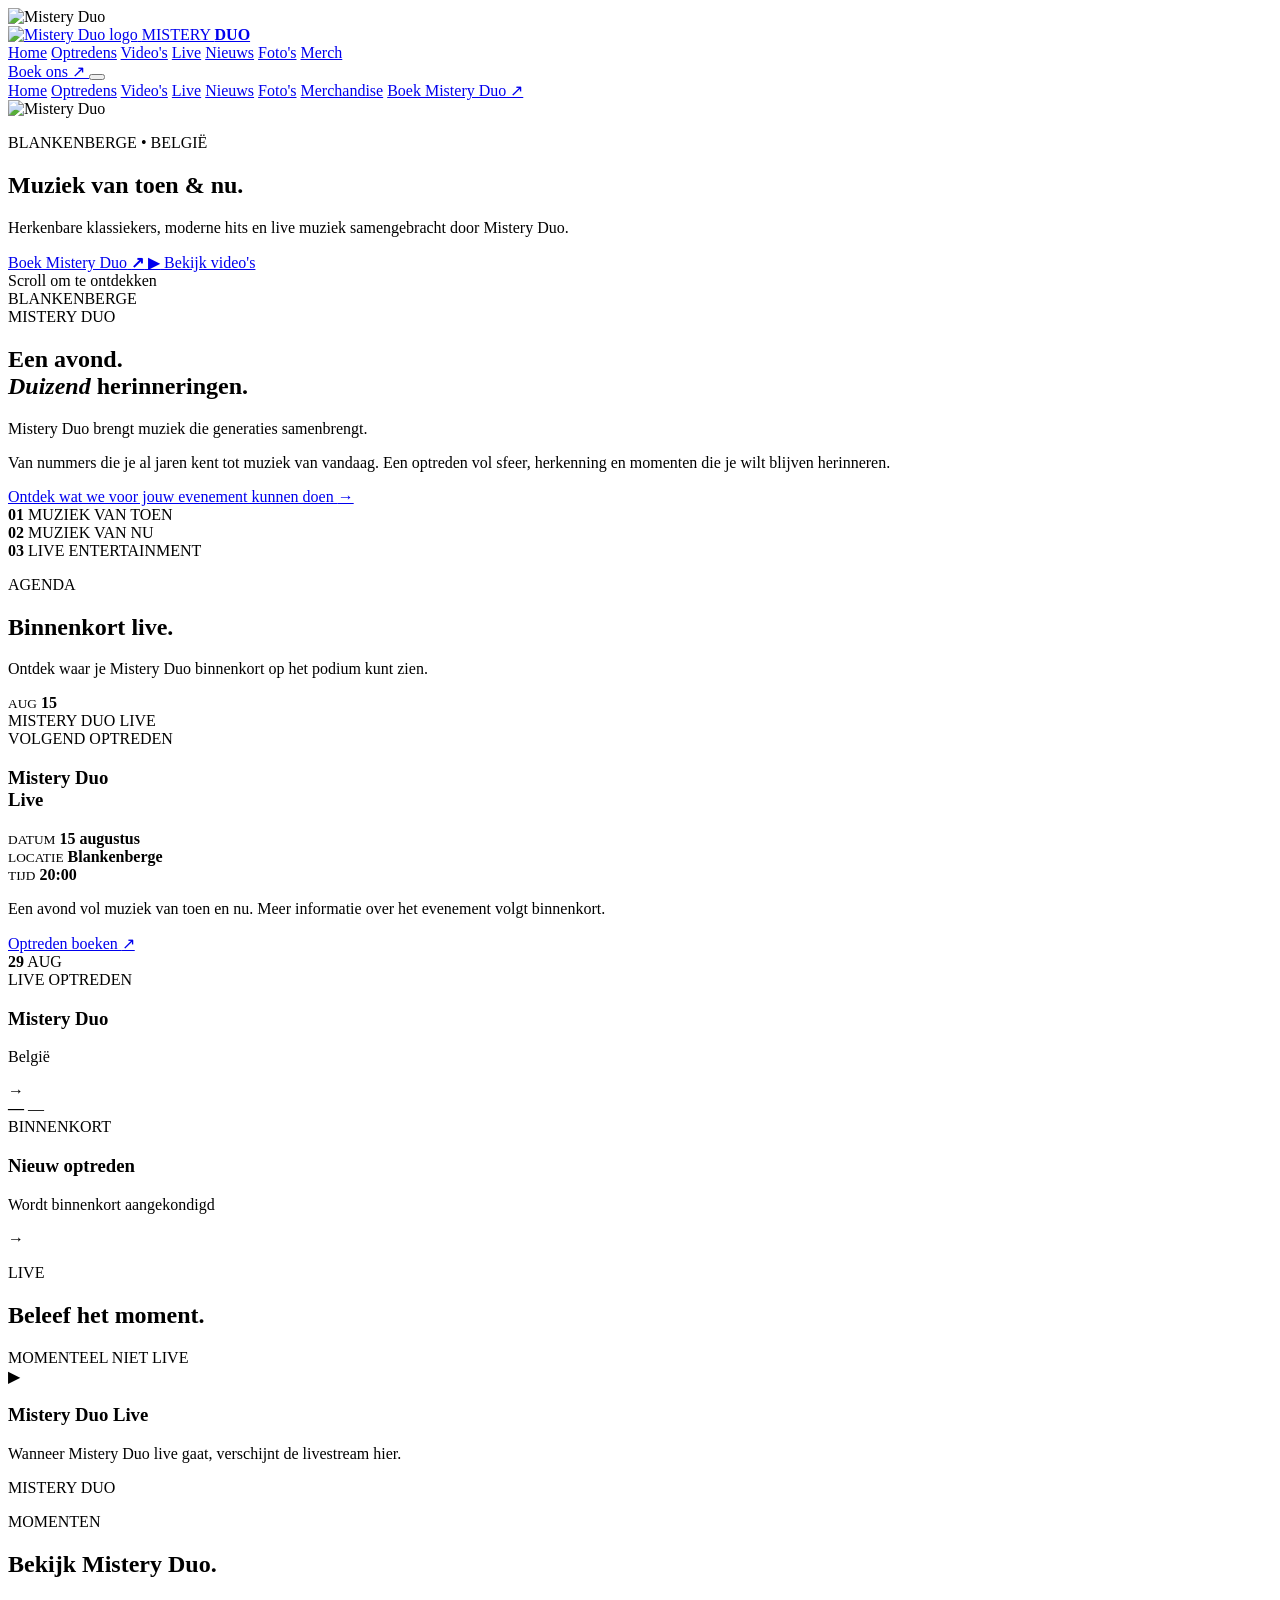
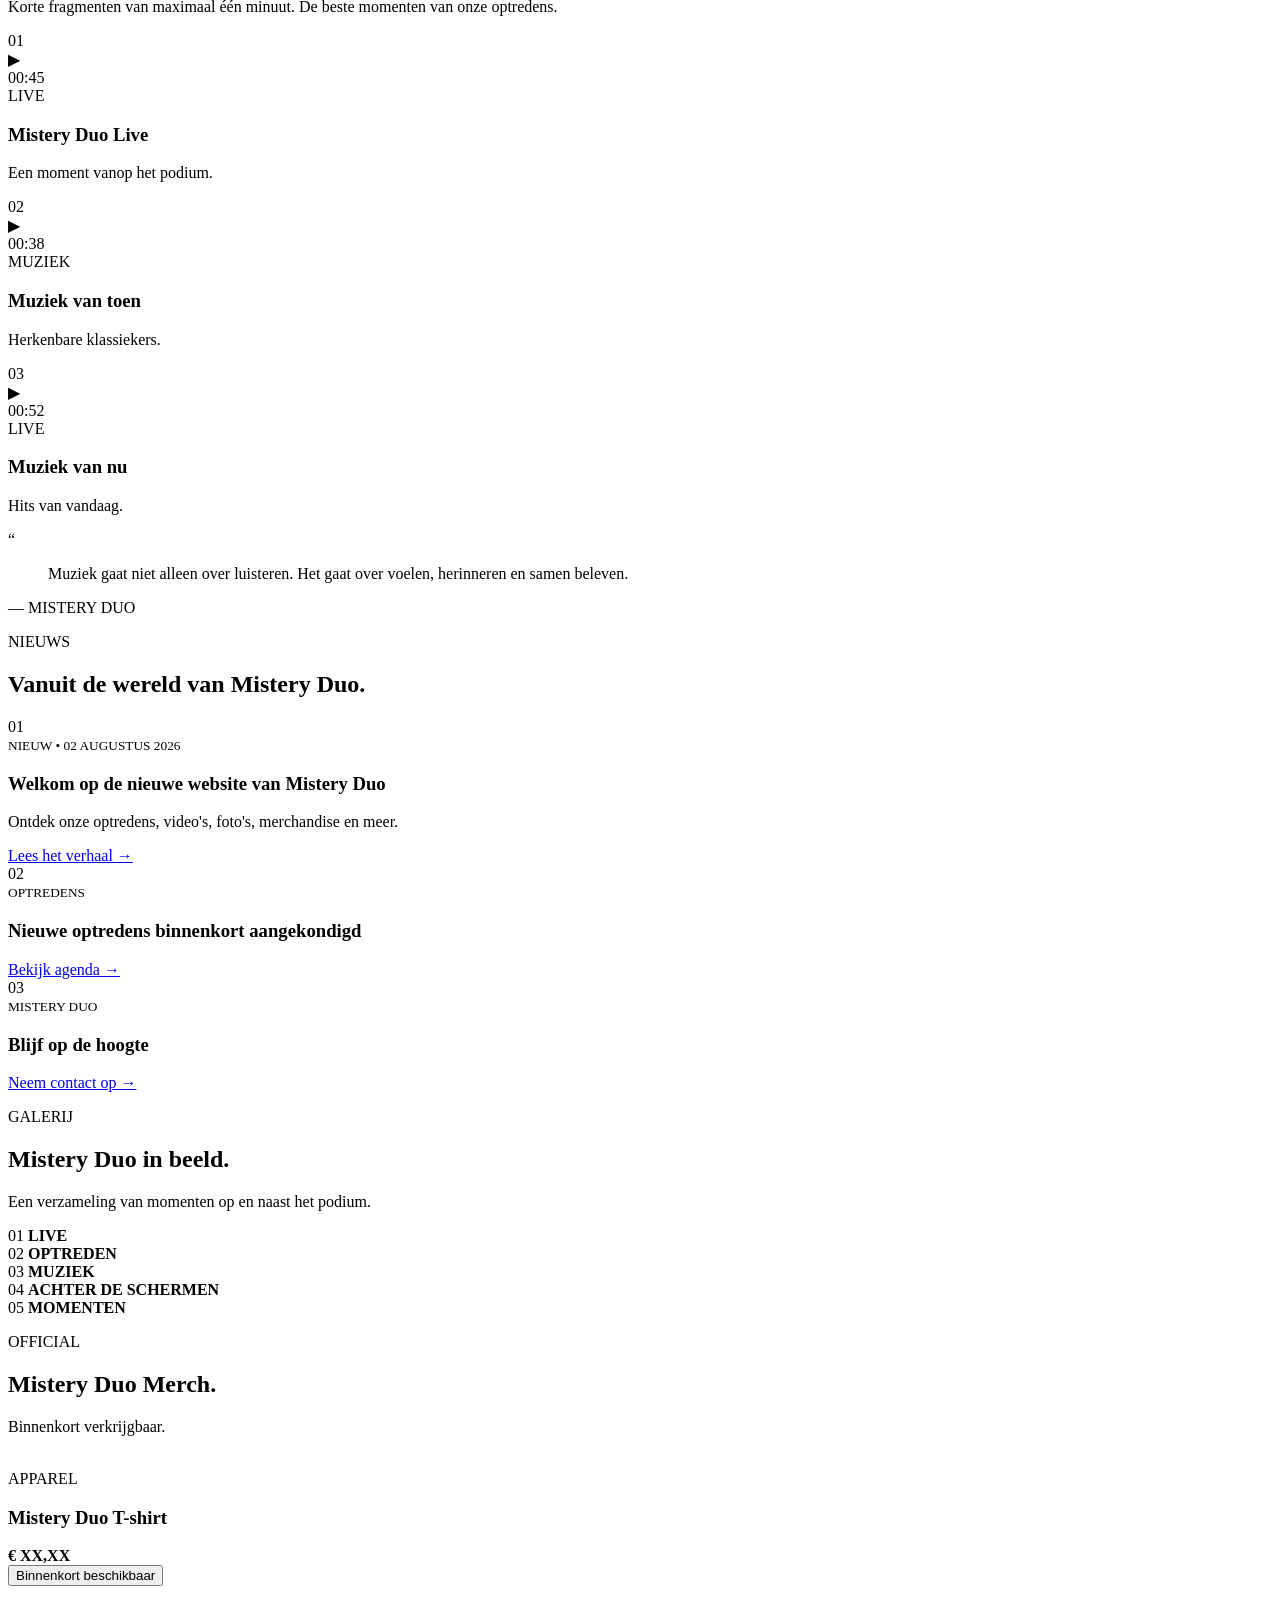
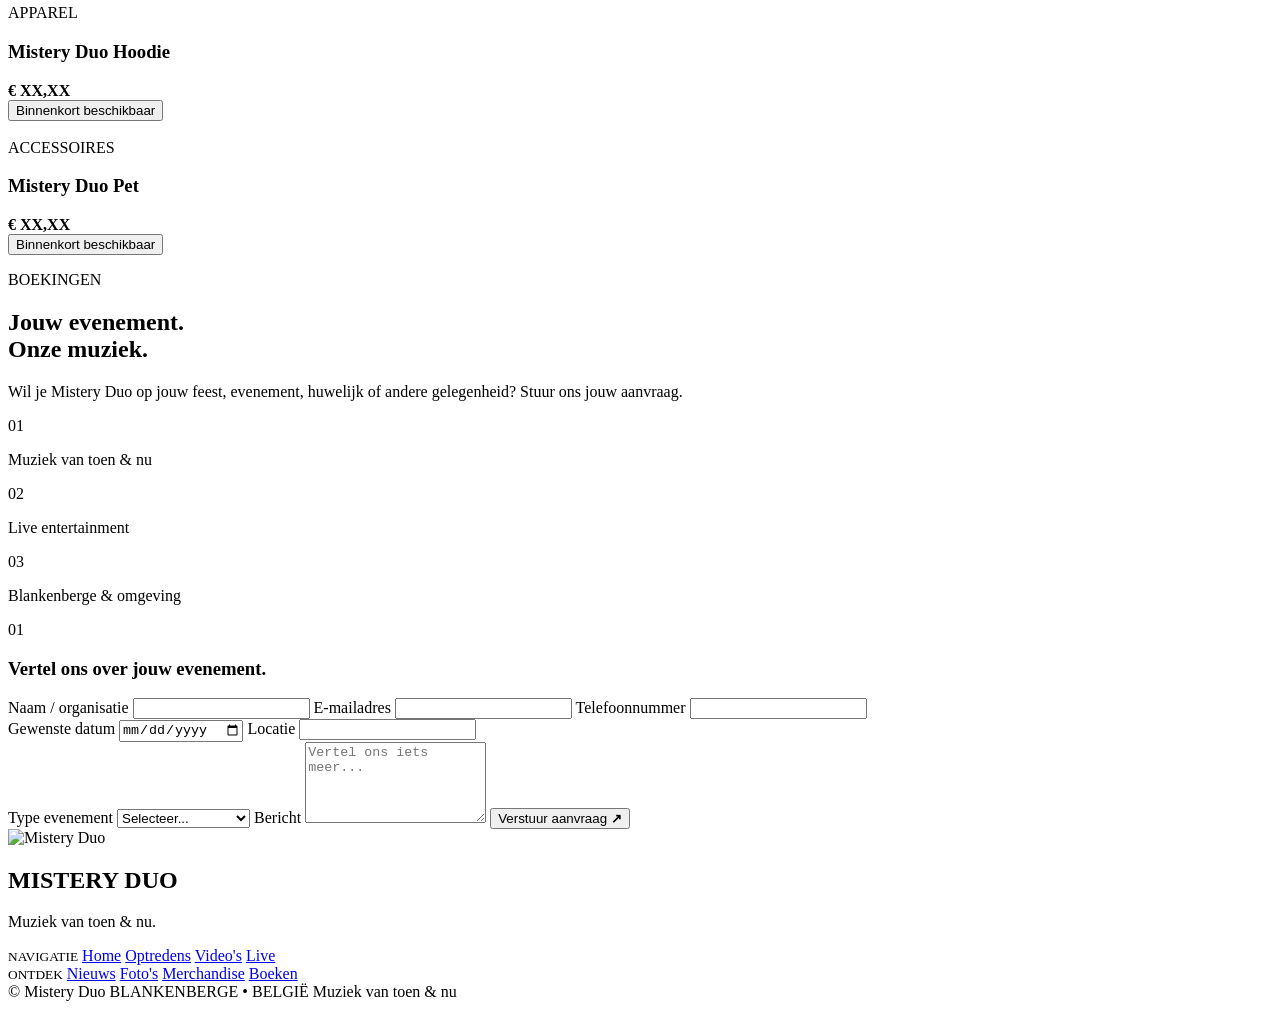
==== index.html @ e94490f3 "Create index.html" ====
<!DOCTYPE html>
<html lang="nl">
<head>
    <meta charset="UTF-8">
    <meta name="viewport" content="width=device-width, initial-scale=1.0">

    <title>Mistery Duo — Muziek van toen & nu</title>

    <meta name="description"
          content="Mistery Duo uit Blankenberge — muziek van toen & nu. Bekijk optredens, video's, nieuws, foto's en boek Mistery Duo.">

    <link rel="stylesheet" href="style.css">
</head>

<body>

<!-- =====================================================
     LOADER
===================================================== -->

<div class="loader" id="loader">
    <img src="logo.jpg" alt="Mistery Duo">
    <div class="loader-line"></div>
</div>


<!-- =====================================================
     NAVIGATION
===================================================== -->

<header class="navbar" id="navbar">

    <a href="#home" class="logo-link">
        <img src="logo.jpg" alt="Mistery Duo logo">
        <span>MISTERY <b>DUO</b></span>
    </a>

    <nav class="desktop-nav">
        <a href="#home">Home</a>
        <a href="#optredens">Optredens</a>
        <a href="#videos">Video's</a>
        <a href="#live">Live</a>
        <a href="#nieuws">Nieuws</a>
        <a href="#fotos">Foto's</a>
        <a href="#merch">Merch</a>
    </nav>

    <a href="#boeken" class="nav-button">
        Boek ons
        <span>↗</span>
    </a>

    <button class="mobile-menu-button" id="menuButton" aria-label="Menu">
        <span></span>
        <span></span>
    </button>

</header>


<!-- MOBILE MENU -->

<div class="mobile-menu" id="mobileMenu">

    <a href="#home">Home</a>
    <a href="#optredens">Optredens</a>
    <a href="#videos">Video's</a>
    <a href="#live">Live</a>
    <a href="#nieuws">Nieuws</a>
    <a href="#fotos">Foto's</a>
    <a href="#merch">Merchandise</a>

    <a href="#boeken" class="mobile-book">
        Boek Mistery Duo ↗
    </a>

</div>


<!-- =====================================================
     HERO
===================================================== -->

<main>

<section class="hero" id="home">

    <div class="hero-noise"></div>

    <div class="hero-light hero-light-one"></div>
    <div class="hero-light hero-light-two"></div>

    <div class="hero-content">

        <div class="hero-logo-wrap reveal">

            <div class="logo-ring"></div>

            <img
                src="logo.jpg"
                alt="Mistery Duo"
                class="hero-logo"
            >

        </div>

        <p class="eyebrow reveal delay-1">
            BLANKENBERGE • BELGIË
        </p>

        <h1 class="reveal delay-2">
            Muziek van
            <span>toen & nu.</span>
        </h1>

        <p class="hero-description reveal delay-3">
            Herkenbare klassiekers, moderne hits en live muziek
            samengebracht door Mistery Duo.
        </p>

        <div class="hero-actions reveal delay-4">

            <a href="#boeken" class="gold-button">
                <span>Boek Mistery Duo</span>
                <strong>↗</strong>
            </a>

            <a href="#videos" class="outline-button">
                <span class="play-small">▶</span>
                Bekijk video's
            </a>

        </div>

    </div>

    <div class="hero-bottom">

        <div class="hero-scroll">
            <span class="scroll-line"></span>
            Scroll om te ontdekken
        </div>

        <div class="hero-location">
            <span></span>
            BLANKENBERGE
        </div>

    </div>

</section>


<!-- =====================================================
     INTRO
===================================================== -->

<section class="intro section">

    <div class="intro-small">
        MISTERY DUO
    </div>

    <div class="intro-grid">

        <h2>
            Een avond.
            <br>
            <em>Duizend</em> herinneringen.
        </h2>

        <div class="intro-text">

            <p class="large-text">
                Mistery Duo brengt muziek die generaties
                samenbrengt.
            </p>

            <p>
                Van nummers die je al jaren kent tot muziek
                van vandaag. Een optreden vol sfeer, herkenning
                en momenten die je wilt blijven herinneren.
            </p>

            <a href="#boeken" class="gold-link">
                Ontdek wat we voor jouw evenement kunnen doen
                <span>→</span>
            </a>

        </div>

    </div>

    <div class="intro-divider"></div>

    <div class="intro-stats">

        <div>
            <strong>01</strong>
            <span>MUZIEK VAN TOEN</span>
        </div>

        <div>
            <strong>02</strong>
            <span>MUZIEK VAN NU</span>
        </div>

        <div>
            <strong>03</strong>
            <span>LIVE ENTERTAINMENT</span>
        </div>

    </div>

</section>


<!-- =====================================================
     NEXT PERFORMANCE
===================================================== -->

<section class="next-show section" id="optredens">

    <div class="section-top">

        <div>
            <p class="eyebrow">AGENDA</p>

            <h2>
                Binnenkort
                <span>live.</span>
            </h2>
        </div>

        <p>
            Ontdek waar je Mistery Duo binnenkort
            op het podium kunt zien.
        </p>

    </div>


    <div class="featured-event reveal-on-scroll">

        <div class="event-image">

            <div class="event-glow"></div>

            <div class="event-number">
                <small>AUG</small>
                <strong>15</strong>
            </div>

            <span class="event-image-label">
                MISTERY DUO LIVE
            </span>

        </div>


        <div class="event-details">

            <div class="event-status">
                VOLGEND OPTREDEN
            </div>

            <h3>
                Mistery Duo
                <br>
                <span>Live</span>
            </h3>

            <div class="event-meta">

                <div>
                    <small>DATUM</small>
                    <strong>15 augustus</strong>
                </div>

                <div>
                    <small>LOCATIE</small>
                    <strong>Blankenberge</strong>
                </div>

                <div>
                    <small>TIJD</small>
                    <strong>20:00</strong>
                </div>

            </div>

            <p>
                Een avond vol muziek van toen en nu.
                Meer informatie over het evenement volgt binnenkort.
            </p>

            <a href="#boeken" class="dark-button">
                Optreden boeken
                <span>↗</span>
            </a>

        </div>

    </div>


    <div class="events-list">

        <div class="event-row">

            <div class="event-row-date">
                <strong>29</strong>
                <span>AUG</span>
            </div>

            <div class="event-row-info">
                <span>LIVE OPTREDEN</span>
                <h3>Mistery Duo</h3>
                <p>België</p>
            </div>

            <div class="event-row-arrow">
                →
            </div>

        </div>


        <div class="event-row">

            <div class="event-row-date">
                <strong>—</strong>
                <span>—</span>
            </div>

            <div class="event-row-info">
                <span>BINNENKORT</span>
                <h3>Nieuw optreden</h3>
                <p>Wordt binnenkort aangekondigd</p>
            </div>

            <div class="event-row-arrow">
                →
            </div>

        </div>

    </div>

</section>


<!-- =====================================================
     LIVE
===================================================== -->

<section class="live-section section" id="live">

    <div class="live-header">

        <div>
            <p class="eyebrow red">
                LIVE
            </p>

            <h2>
                Beleef het
                <span>moment.</span>
            </h2>
        </div>

        <div class="live-indicator">
            <span></span>
            MOMENTEEL NIET LIVE
        </div>

    </div>


    <div class="live-player">

        <div class="player-grid"></div>

        <div class="player-content">

            <div class="player-icon">
                ▶
            </div>

            <h3>
                Mistery Duo Live
            </h3>

            <p>
                Wanneer Mistery Duo live gaat,
                verschijnt de livestream hier.
            </p>

        </div>

        <div class="player-corner">
            MISTERY DUO
        </div>

    </div>

</section>


<!-- =====================================================
     VIDEO'S
===================================================== -->

<section class="videos section" id="videos">

    <div class="section-top">

        <div>
            <p class="eyebrow">MOMENTEN</p>

            <h2>
                Bekijk
                <span>Mistery Duo.</span>
            </h2>
        </div>

        <p>
            Korte fragmenten van maximaal één minuut.
            De beste momenten van onze optredens.
        </p>

    </div>


    <div class="video-grid">

        <article class="video-card large">

            <div class="video-visual">

                <div class="video-number">
                    01
                </div>

                <div class="video-play">
                    ▶
                </div>

                <div class="video-duration">
                    00:45
                </div>

            </div>

            <div class="video-card-info">

                <span>LIVE</span>

                <h3>
                    Mistery Duo Live
                </h3>

                <p>
                    Een moment vanop het podium.
                </p>

            </div>

        </article>


        <article class="video-card">

            <div class="video-visual visual-two">

                <div class="video-number">
                    02
                </div>

                <div class="video-play">
                    ▶
                </div>

                <div class="video-duration">
                    00:38
                </div>

            </div>

            <div class="video-card-info">

                <span>MUZIEK</span>

                <h3>
                    Muziek van toen
                </h3>

                <p>
                    Herkenbare klassiekers.
                </p>

            </div>

        </article>


        <article class="video-card">

            <div class="video-visual visual-three">

                <div class="video-number">
                    03
                </div>

                <div class="video-play">
                    ▶
                </div>

                <div class="video-duration">
                    00:52
                </div>

            </div>

            <div class="video-card-info">

                <span>LIVE</span>

                <h3>
                    Muziek van nu
                </h3>

                <p>
                    Hits van vandaag.
                </p>

            </div>

        </article>

    </div>

</section>


<!-- =====================================================
     QUOTE
===================================================== -->

<section class="quote-section">

    <div class="quote-mark">“</div>

    <blockquote>
        Muziek gaat niet alleen
        <span>over luisteren.</span>
        Het gaat over voelen,
        herinneren en samen beleven.
    </blockquote>

    <div class="quote-line"></div>

    <p>
        — MISTERY DUO
    </p>

</section>


<!-- =====================================================
     NEWS
===================================================== -->

<section class="news section" id="nieuws">

    <div class="section-top">

        <div>
            <p class="eyebrow">NIEUWS</p>

            <h2>
                Vanuit de wereld
                <span>van Mistery Duo.</span>
            </h2>
        </div>

    </div>


    <div class="news-grid">

        <article class="news-card main-news">

            <div class="news-image news-one">
                <span>01</span>
            </div>

            <div class="news-info">

                <small>
                    NIEUW • 02 AUGUSTUS 2026
                </small>

                <h3>
                    Welkom op de nieuwe
                    website van Mistery Duo
                </h3>

                <p>
                    Ontdek onze optredens, video's,
                    foto's, merchandise en meer.
                </p>

                <a href="#" class="gold-link">
                    Lees het verhaal →
                </a>

            </div>

        </article>


        <article class="news-card">

            <div class="news-image news-two">
                <span>02</span>
            </div>

            <div class="news-info">

                <small>
                    OPTREDENS
                </small>

                <h3>
                    Nieuwe optredens
                    binnenkort aangekondigd
                </h3>

                <a href="#optredens" class="gold-link">
                    Bekijk agenda →
                </a>

            </div>

        </article>


        <article class="news-card">

            <div class="news-image news-three">
                <span>03</span>
            </div>

            <div class="news-info">

                <small>
                    MISTERY DUO
                </small>

                <h3>
                    Blijf op de hoogte
                </h3>

                <a href="#boeken" class="gold-link">
                    Neem contact op →
                </a>

            </div>

        </article>

    </div>

</section>


<!-- =====================================================
     FOTO'S
===================================================== -->

<section class="gallery section" id="fotos">

    <div class="gallery-header">

        <div>
            <p class="eyebrow">GALERIJ</p>

            <h2>
                Mistery Duo
                <span>in beeld.</span>
            </h2>
        </div>

        <p>
            Een verzameling van momenten
            op en naast het podium.
        </p>

    </div>


    <div class="gallery-grid">

        <div class="gallery-item gallery-large">
            <div>
                <span>01</span>
                <strong>LIVE</strong>
            </div>
        </div>

        <div class="gallery-item gallery-two">
            <div>
                <span>02</span>
                <strong>OPTREDEN</strong>
            </div>
        </div>

        <div class="gallery-item gallery-three">
            <div>
                <span>03</span>
                <strong>MUZIEK</strong>
            </div>
        </div>

        <div class="gallery-item gallery-four">
            <div>
                <span>04</span>
                <strong>ACHTER DE SCHERMEN</strong>
            </div>
        </div>

        <div class="gallery-item gallery-five">
            <div>
                <span>05</span>
                <strong>MOMENTEN</strong>
            </div>
        </div>

    </div>

</section>


<!-- =====================================================
     MERCH
===================================================== -->

<section class="merch section" id="merch">

    <div class="section-top">

        <div>
            <p class="eyebrow">OFFICIAL</p>

            <h2>
                Mistery Duo
                <span>Merch.</span>
            </h2>
        </div>

        <p>
            Binnenkort verkrijgbaar.
        </p>

    </div>


    <div class="merch-grid">

        <article class="merch-card">

            <div class="merch-image shirt">
                <div class="merch-logo">
                    <img src="logo.jpg" alt="">
                </div>
            </div>

            <div class="merch-info">

                <div>
                    <span>APPAREL</span>

                    <h3>
                        Mistery Duo T-shirt
                    </h3>
                </div>

                <strong>
                    € XX,XX
                </strong>

            </div>

            <button class="merch-button">
                Binnenkort beschikbaar
            </button>

        </article>


        <article class="merch-card">

            <div class="merch-image hoodie">
                <div class="merch-logo">
                    <img src="logo.jpg" alt="">
                </div>
            </div>

            <div class="merch-info">

                <div>
                    <span>APPAREL</span>

                    <h3>
                        Mistery Duo Hoodie
                    </h3>
                </div>

                <strong>
                    € XX,XX
                </strong>

            </div>

            <button class="merch-button">
                Binnenkort beschikbaar
            </button>

        </article>


        <article class="merch-card">

            <div class="merch-image cap">
                <div class="merch-logo">
                    <img src="logo.jpg" alt="">
                </div>
            </div>

            <div class="merch-info">

                <div>
                    <span>ACCESSOIRES</span>

                    <h3>
                        Mistery Duo Pet
                    </h3>
                </div>

                <strong>
                    € XX,XX
                </strong>

            </div>

            <button class="merch-button">
                Binnenkort beschikbaar
            </button>

        </article>

    </div>

</section>


<!-- =====================================================
     BOOKING
===================================================== -->

<section class="booking section" id="boeken">

    <div class="booking-inner">

        <div class="booking-copy">

            <p class="eyebrow">
                BOEKINGEN
            </p>

            <h2>
                Jouw evenement.
                <br>
                <span>Onze muziek.</span>
            </h2>

            <p>
                Wil je Mistery Duo op jouw feest,
                evenement, huwelijk of andere gelegenheid?
                Stuur ons jouw aanvraag.
            </p>

            <div class="booking-features">

                <div>
                    <span>01</span>
                    <p>Muziek van toen & nu</p>
                </div>

                <div>
                    <span>02</span>
                    <p>Live entertainment</p>
                </div>

                <div>
                    <span>03</span>
                    <p>Blankenberge & omgeving</p>
                </div>

            </div>

        </div>


        <form class="booking-form" id="bookingForm">

            <div class="form-title">
                <span>01</span>
                <h3>Vertel ons over jouw evenement.</h3>
            </div>

            <label>
                Naam / organisatie
                <input type="text" name="name" required>
            </label>

            <label>
                E-mailadres
                <input type="email" name="email" required>
            </label>

            <label>
                Telefoonnummer
                <input type="tel" name="phone">
            </label>

            <div class="form-row">

                <label>
                    Gewenste datum
                    <input type="date" name="date" required>
                </label>

                <label>
                    Locatie
                    <input type="text" name="location" required>
                </label>

            </div>

            <label>
                Type evenement

                <select name="event" required>

                    <option value="">
                        Selecteer...
                    </option>

                    <option>
                        Feest
                    </option>

                    <option>
                        Huwelijk
                    </option>

                    <option>
                        Bedrijfsevenement
                    </option>

                    <option>
                        Festival
                    </option>

                    <option>
                        Privé-evenement
                    </option>

                    <option>
                        Andere
                    </option>

                </select>

            </label>

            <label>
                Bericht

                <textarea
                    name="message"
                    rows="5"
                    placeholder="Vertel ons iets meer..."
                ></textarea>

            </label>

            <button type="submit" class="submit-button">

                <span>
                    Verstuur aanvraag
                </span>

                <strong>
                    ↗
                </strong>

            </button>

            <div id="formMessage"></div>

        </form>

    </div>

</section>

</main>


<!-- =====================================================
     FOOTER
===================================================== -->

<footer>

    <div class="footer-top">

        <div class="footer-brand">

            <img src="logo.jpg" alt="Mistery Duo">

            <h2>
                MISTERY
                <span>DUO</span>
            </h2>

            <p>
                Muziek van toen & nu.
            </p>

        </div>


        <div class="footer-nav">

            <div>
                <small>NAVIGATIE</small>

                <a href="#home">Home</a>
                <a href="#optredens">Optredens</a>
                <a href="#videos">Video's</a>
                <a href="#live">Live</a>
            </div>

            <div>
                <small>ONTDEK</small>

                <a href="#nieuws">Nieuws</a>
                <a href="#fotos">Foto's</a>
                <a href="#merch">Merchandise</a>
                <a href="#boeken">Boeken</a>
            </div>

        </div>

    </div>


    <div class="footer-bottom">

        <span>
            © <span id="year"></span> Mistery Duo
        </span>

        <span>
            BLANKENBERGE • BELGIË
        </span>

        <span>
            Muziek van toen & nu
        </span>

    </div>

</footer>


<!-- =====================================================
     JAVASCRIPT
===================================================== -->

<script src="script.js"></script>

</body>
</html>
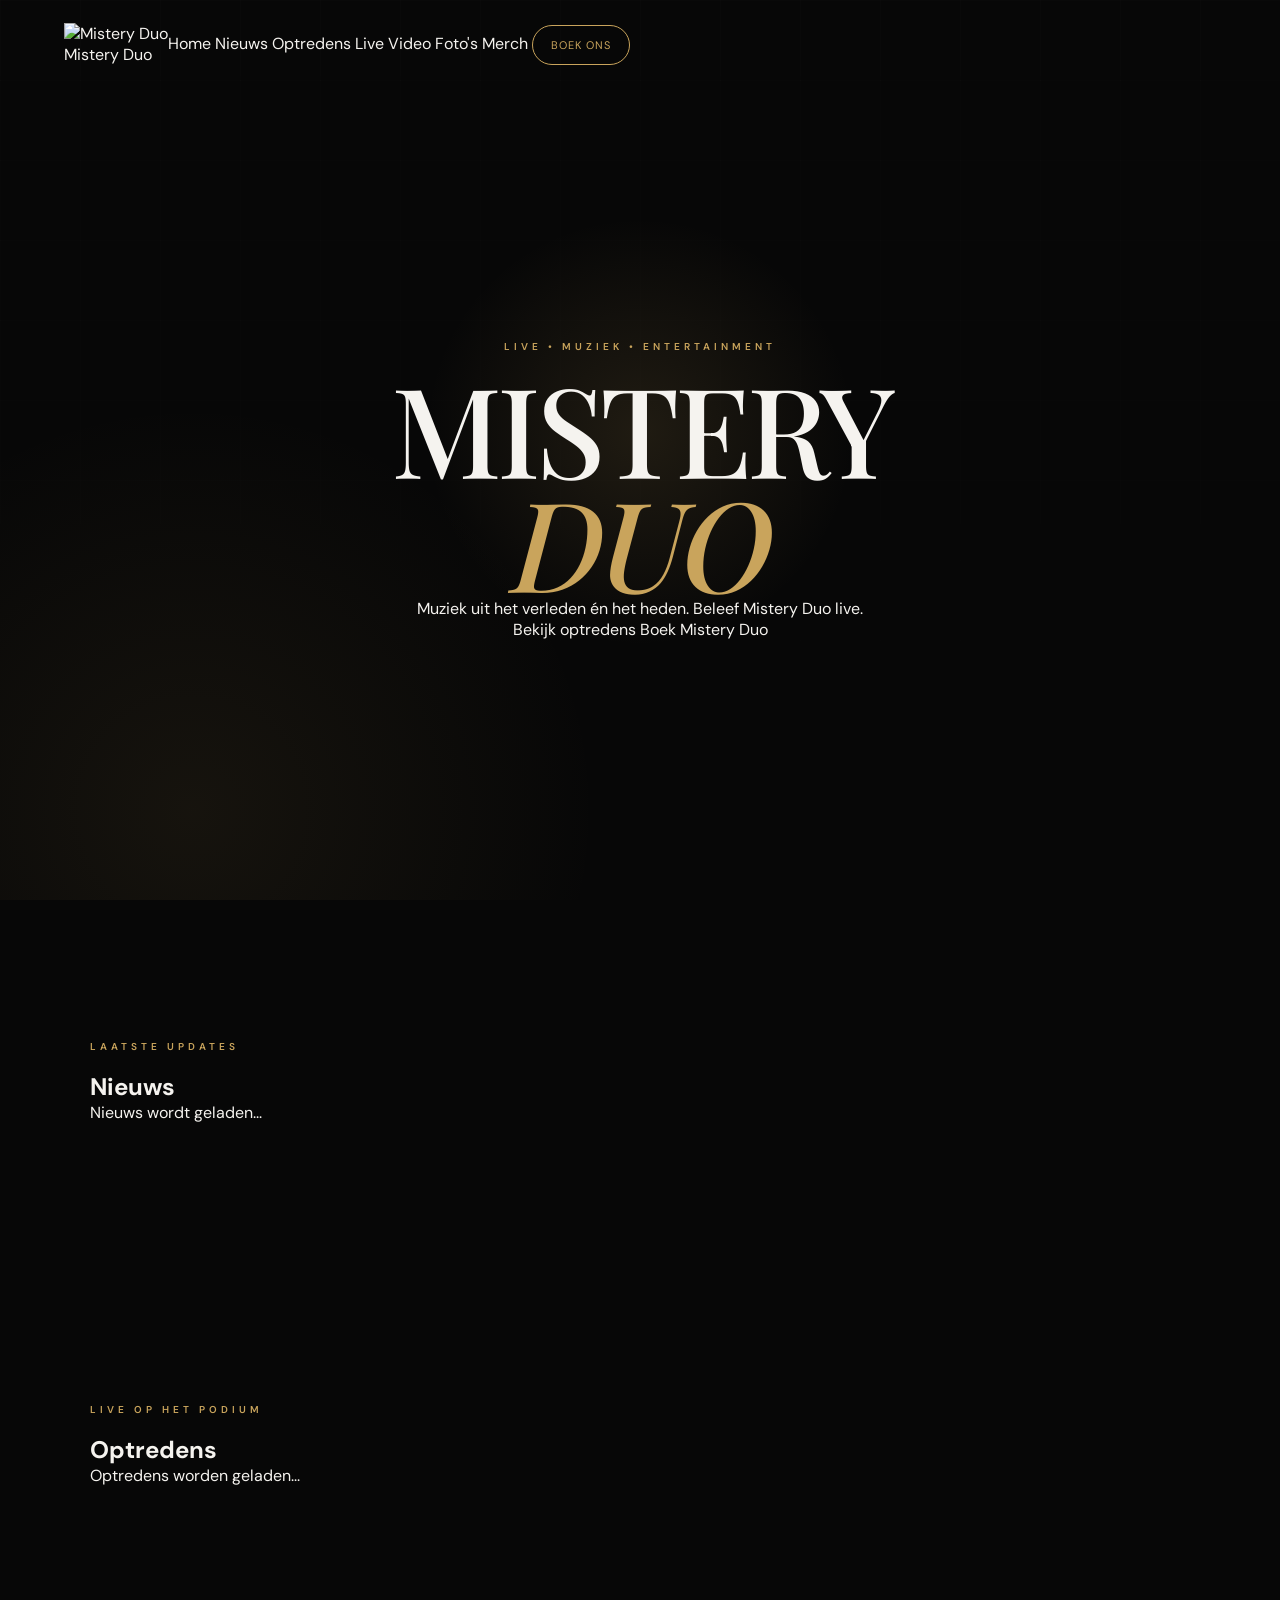
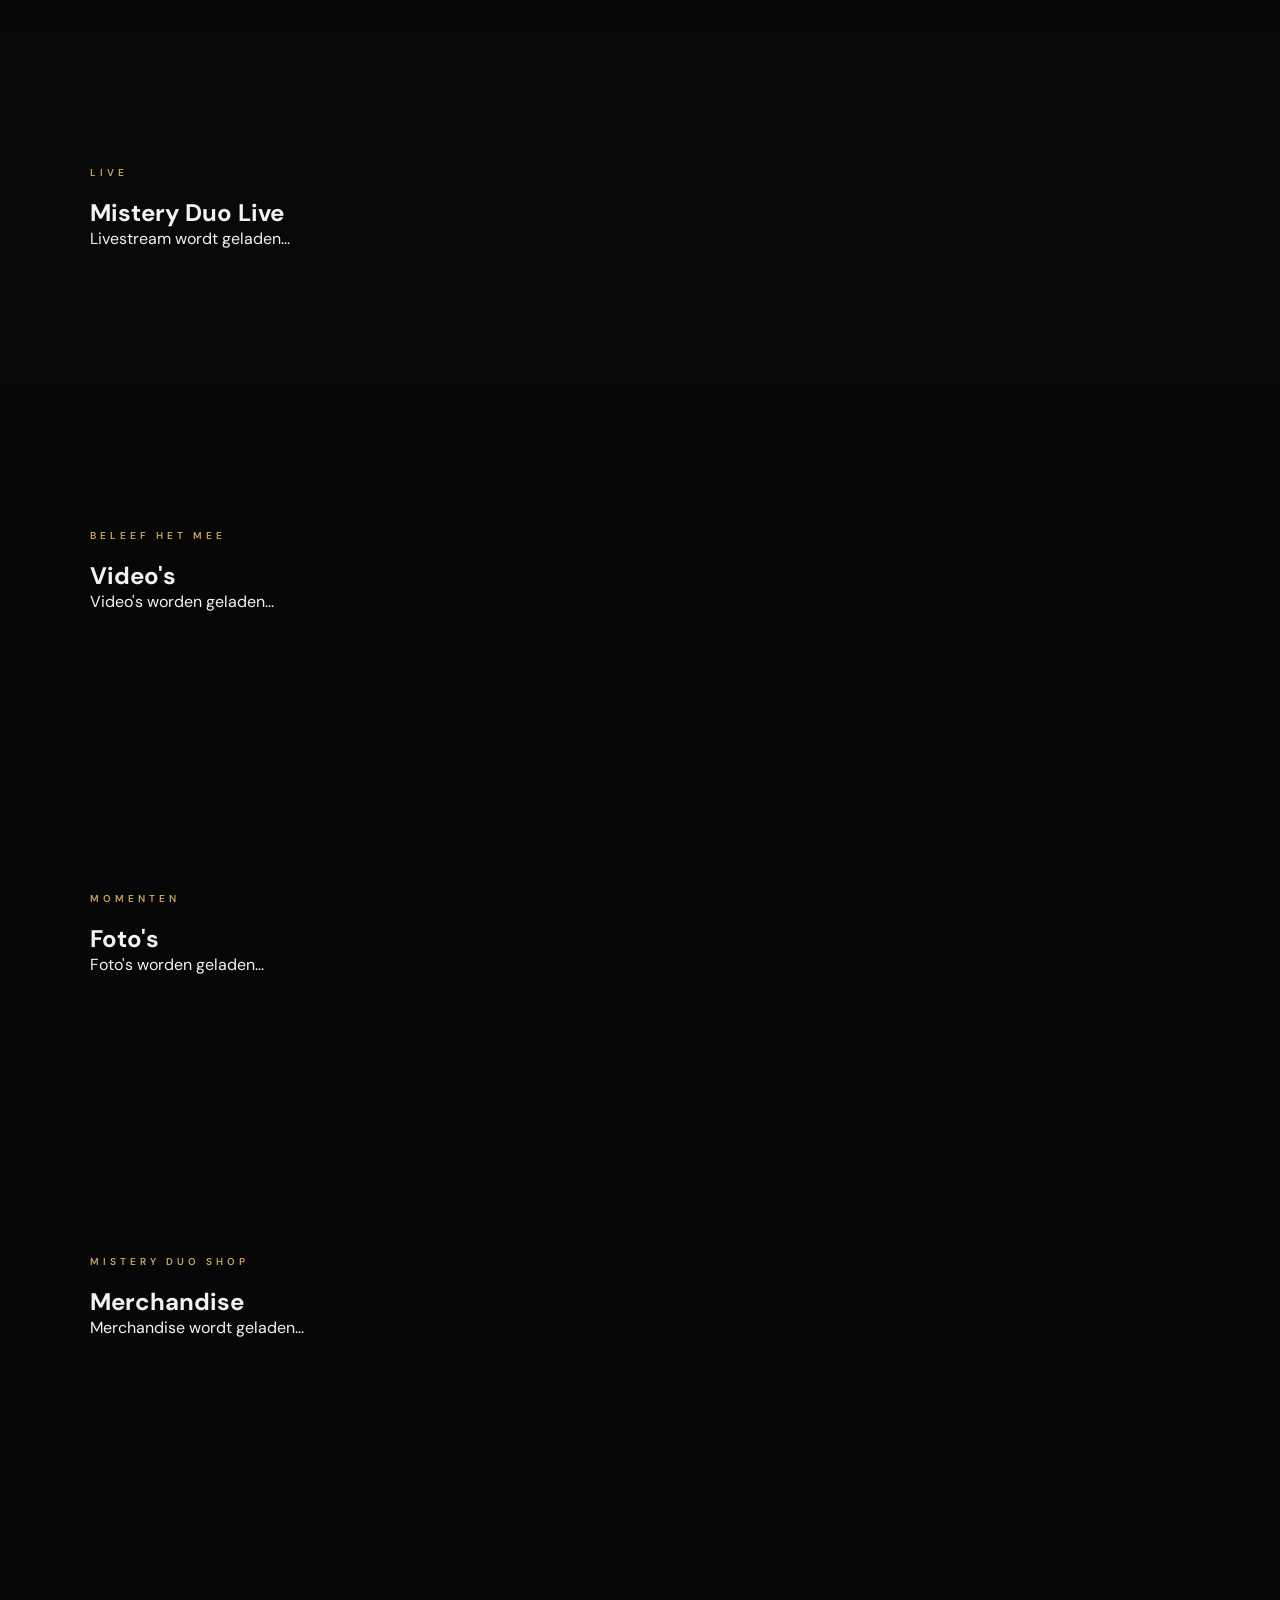
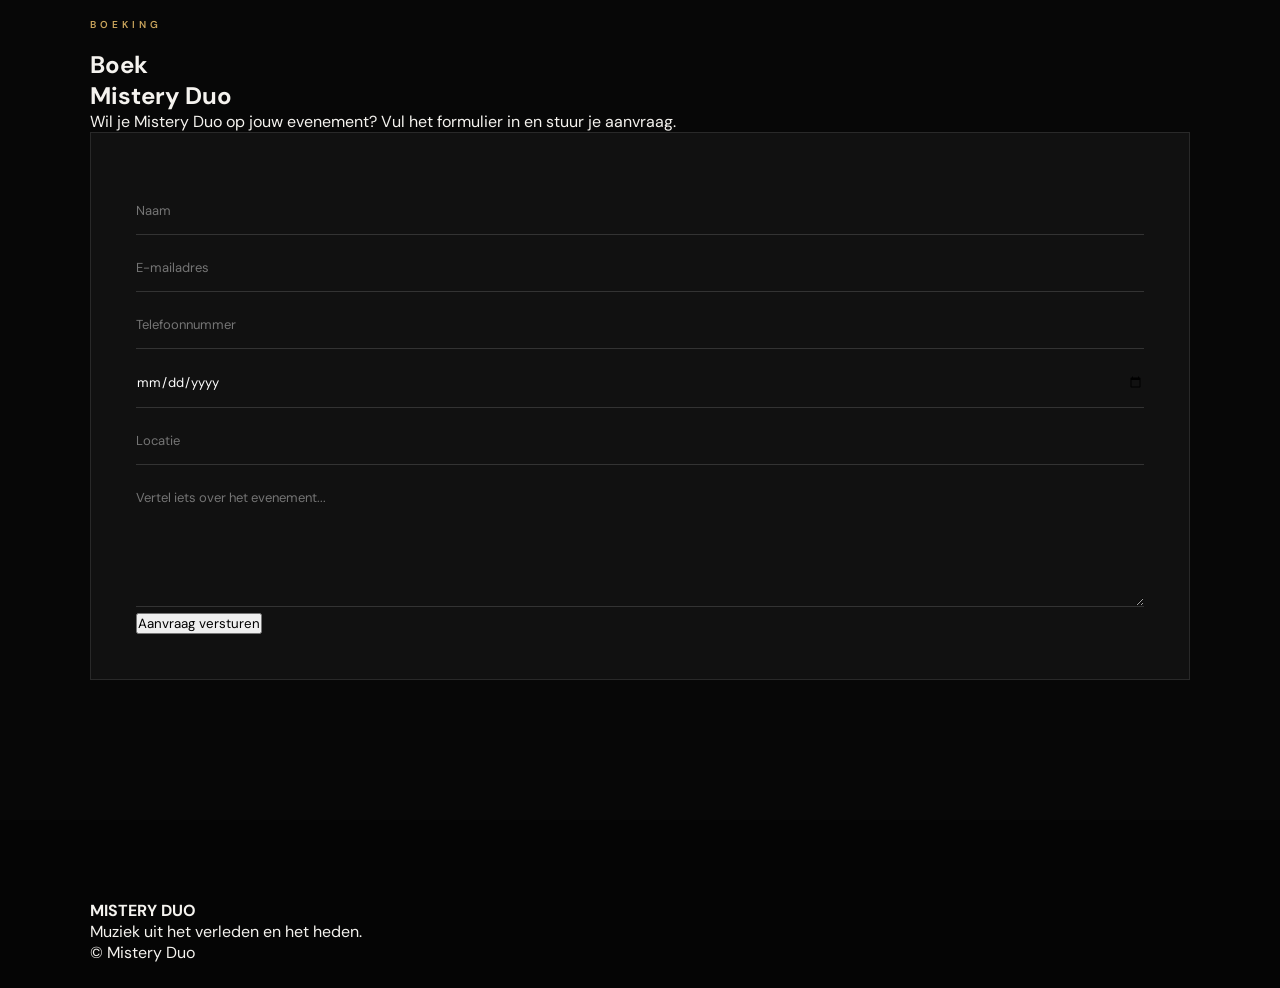
==== commit 6099c83c: "Update index.html" ====
--- a/index.html
+++ b/index.html
@@ -4,1093 +4,245 @@
     <meta charset="UTF-8">
     <meta name="viewport" content="width=device-width, initial-scale=1.0">
 
-    <title>Mistery Duo — Muziek van toen & nu</title>
-
-    <meta name="description"
-          content="Mistery Duo uit Blankenberge — muziek van toen & nu. Bekijk optredens, video's, nieuws, foto's en boek Mistery Duo.">
+    <title>Mistery Duo</title>
 
     <link rel="stylesheet" href="style.css">
+
+    <script src="https://cdn.jsdelivr.net/npm/@supabase/supabase-js@2"></script>
 </head>
 
 <body>
 
-<!-- =====================================================
-     LOADER
-===================================================== -->
-
-<div class="loader" id="loader">
-    <img src="logo.jpg" alt="Mistery Duo">
-    <div class="loader-line"></div>
-</div>
-
-
-<!-- =====================================================
-     NAVIGATION
-===================================================== -->
-
-<header class="navbar" id="navbar">
-
-    <a href="#home" class="logo-link">
-        <img src="logo.jpg" alt="Mistery Duo logo">
-        <span>MISTERY <b>DUO</b></span>
+<header class="navbar">
+
+    <a href="#home" class="brand">
+        <img id="siteLogo" class="logo" src="" alt="Mistery Duo">
+        <span>Mistery Duo</span>
     </a>
 
-    <nav class="desktop-nav">
+    <nav>
         <a href="#home">Home</a>
+        <a href="#nieuws">Nieuws</a>
         <a href="#optredens">Optredens</a>
-        <a href="#videos">Video's</a>
         <a href="#live">Live</a>
-        <a href="#nieuws">Nieuws</a>
+        <a href="#videos">Video</a>
         <a href="#fotos">Foto's</a>
         <a href="#merch">Merch</a>
+        <a href="#boeken" class="nav-button">Boek ons</a>
     </nav>
 
-    <a href="#boeken" class="nav-button">
-        Boek ons
-        <span>↗</span>
-    </a>
-
-    <button class="mobile-menu-button" id="menuButton" aria-label="Menu">
-        <span></span>
-        <span></span>
-    </button>
-
 </header>
 
 
-<!-- MOBILE MENU -->
-
-<div class="mobile-menu" id="mobileMenu">
-
-    <a href="#home">Home</a>
-    <a href="#optredens">Optredens</a>
-    <a href="#videos">Video's</a>
-    <a href="#live">Live</a>
-    <a href="#nieuws">Nieuws</a>
-    <a href="#fotos">Foto's</a>
-    <a href="#merch">Merchandise</a>
-
-    <a href="#boeken" class="mobile-book">
-        Boek Mistery Duo ↗
-    </a>
-
-</div>
-
-
-<!-- =====================================================
-     HERO
-===================================================== -->
-
 <main>
 
-<section class="hero" id="home">
-
-    <div class="hero-noise"></div>
-
-    <div class="hero-light hero-light-one"></div>
-    <div class="hero-light hero-light-two"></div>
+<section id="home" class="hero">
 
     <div class="hero-content">
 
-        <div class="hero-logo-wrap reveal">
-
-            <div class="logo-ring"></div>
-
-            <img
-                src="logo.jpg"
-                alt="Mistery Duo"
-                class="hero-logo"
-            >
-
+        <p class="eyebrow">
+            LIVE • MUZIEK • ENTERTAINMENT
+        </p>
+
+        <h1>
+            MISTERY<br>
+            <span>DUO</span>
+        </h1>
+
+        <p>
+            Muziek uit het verleden én het heden.
+            Beleef Mistery Duo live.
+        </p>
+
+        <div class="hero-buttons">
+            <a href="#optredens" class="button primary">
+                Bekijk optredens
+            </a>
+
+            <a href="#boeken" class="button secondary">
+                Boek Mistery Duo
+            </a>
         </div>
 
-        <p class="eyebrow reveal delay-1">
-            BLANKENBERGE • BELGIË
-        </p>
-
-        <h1 class="reveal delay-2">
-            Muziek van
-            <span>toen & nu.</span>
-        </h1>
-
-        <p class="hero-description reveal delay-3">
-            Herkenbare klassiekers, moderne hits en live muziek
-            samengebracht door Mistery Duo.
-        </p>
-
-        <div class="hero-actions reveal delay-4">
-
-            <a href="#boeken" class="gold-button">
-                <span>Boek Mistery Duo</span>
-                <strong>↗</strong>
-            </a>
-
-            <a href="#videos" class="outline-button">
-                <span class="play-small">▶</span>
-                Bekijk video's
-            </a>
+    </div>
+
+</section>
+
+
+<section id="nieuws" class="section">
+
+    <div class="section-heading">
+        <p class="eyebrow">LAATSTE UPDATES</p>
+        <h2>Nieuws</h2>
+    </div>
+
+    <div id="newsContainer" class="cards">
+        <p class="loading">Nieuws wordt geladen...</p>
+    </div>
+
+</section>
+
+
+<section id="optredens" class="section dark">
+
+    <div class="section-heading">
+        <p class="eyebrow">LIVE OP HET PODIUM</p>
+        <h2>Optredens</h2>
+    </div>
+
+    <div id="showsContainer" class="shows">
+        <p class="loading">Optredens worden geladen...</p>
+    </div>
+
+</section>
+
+
+<section id="live" class="section live-section">
+
+    <div class="section-heading">
+        <p class="eyebrow">LIVE</p>
+        <h2>Mistery Duo Live</h2>
+    </div>
+
+    <div id="liveContainer" class="live-box">
+        <p>Livestream wordt geladen...</p>
+    </div>
+
+</section>
+
+
+<section id="videos" class="section dark">
+
+    <div class="section-heading">
+        <p class="eyebrow">BELEEF HET MEE</p>
+        <h2>Video's</h2>
+    </div>
+
+    <div id="videosContainer" class="video-grid">
+        <p class="loading">Video's worden geladen...</p>
+    </div>
+
+</section>
+
+
+<section id="fotos" class="section">
+
+    <div class="section-heading">
+        <p class="eyebrow">MOMENTEN</p>
+        <h2>Foto's</h2>
+    </div>
+
+    <div id="photosContainer" class="photo-grid">
+        <p class="loading">Foto's worden geladen...</p>
+    </div>
+
+</section>
+
+
+<section id="merch" class="section dark">
+
+    <div class="section-heading">
+        <p class="eyebrow">MISTERY DUO SHOP</p>
+        <h2>Merchandise</h2>
+    </div>
+
+    <div id="merchContainer" class="cards">
+        <p class="loading">Merchandise wordt geladen...</p>
+    </div>
+
+</section>
+
+
+<section id="boeken" class="section booking-section">
+
+    <div class="booking-container">
+
+        <div class="booking-info">
+
+            <p class="eyebrow">
+                BOEKING
+            </p>
+
+            <h2>
+                Boek<br>
+                Mistery Duo
+            </h2>
+
+            <p>
+                Wil je Mistery Duo op jouw evenement?
+                Vul het formulier in en stuur je aanvraag.
+            </p>
 
         </div>
 
-    </div>
-
-    <div class="hero-bottom">
-
-        <div class="hero-scroll">
-            <span class="scroll-line"></span>
-            Scroll om te ontdekken
-        </div>
-
-        <div class="hero-location">
-            <span></span>
-            BLANKENBERGE
-        </div>
-
-    </div>
-
-</section>
-
-
-<!-- =====================================================
-     INTRO
-===================================================== -->
-
-<section class="intro section">
-
-    <div class="intro-small">
-        MISTERY DUO
-    </div>
-
-    <div class="intro-grid">
-
-        <h2>
-            Een avond.
-            <br>
-            <em>Duizend</em> herinneringen.
-        </h2>
-
-        <div class="intro-text">
-
-            <p class="large-text">
-                Mistery Duo brengt muziek die generaties
-                samenbrengt.
-            </p>
-
-            <p>
-                Van nummers die je al jaren kent tot muziek
-                van vandaag. Een optreden vol sfeer, herkenning
-                en momenten die je wilt blijven herinneren.
-            </p>
-
-            <a href="#boeken" class="gold-link">
-                Ontdek wat we voor jouw evenement kunnen doen
-                <span>→</span>
-            </a>
-
-        </div>
-
-    </div>
-
-    <div class="intro-divider"></div>
-
-    <div class="intro-stats">
-
-        <div>
-            <strong>01</strong>
-            <span>MUZIEK VAN TOEN</span>
-        </div>
-
-        <div>
-            <strong>02</strong>
-            <span>MUZIEK VAN NU</span>
-        </div>
-
-        <div>
-            <strong>03</strong>
-            <span>LIVE ENTERTAINMENT</span>
-        </div>
-
-    </div>
-
-</section>
-
-
-<!-- =====================================================
-     NEXT PERFORMANCE
-===================================================== -->
-
-<section class="next-show section" id="optredens">
-
-    <div class="section-top">
-
-        <div>
-            <p class="eyebrow">AGENDA</p>
-
-            <h2>
-                Binnenkort
-                <span>live.</span>
-            </h2>
-        </div>
-
-        <p>
-            Ontdek waar je Mistery Duo binnenkort
-            op het podium kunt zien.
-        </p>
-
-    </div>
-
-
-    <div class="featured-event reveal-on-scroll">
-
-        <div class="event-image">
-
-            <div class="event-glow"></div>
-
-            <div class="event-number">
-                <small>AUG</small>
-                <strong>15</strong>
-            </div>
-
-            <span class="event-image-label">
-                MISTERY DUO LIVE
-            </span>
-
-        </div>
-
-
-        <div class="event-details">
-
-            <div class="event-status">
-                VOLGEND OPTREDEN
-            </div>
-
-            <h3>
-                Mistery Duo
-                <br>
-                <span>Live</span>
-            </h3>
-
-            <div class="event-meta">
-
-                <div>
-                    <small>DATUM</small>
-                    <strong>15 augustus</strong>
-                </div>
-
-                <div>
-                    <small>LOCATIE</small>
-                    <strong>Blankenberge</strong>
-                </div>
-
-                <div>
-                    <small>TIJD</small>
-                    <strong>20:00</strong>
-                </div>
-
-            </div>
-
-            <p>
-                Een avond vol muziek van toen en nu.
-                Meer informatie over het evenement volgt binnenkort.
-            </p>
-
-            <a href="#boeken" class="dark-button">
-                Optreden boeken
-                <span>↗</span>
-            </a>
-
-        </div>
-
-    </div>
-
-
-    <div class="events-list">
-
-        <div class="event-row">
-
-            <div class="event-row-date">
-                <strong>29</strong>
-                <span>AUG</span>
-            </div>
-
-            <div class="event-row-info">
-                <span>LIVE OPTREDEN</span>
-                <h3>Mistery Duo</h3>
-                <p>België</p>
-            </div>
-
-            <div class="event-row-arrow">
-                →
-            </div>
-
-        </div>
-
-
-        <div class="event-row">
-
-            <div class="event-row-date">
-                <strong>—</strong>
-                <span>—</span>
-            </div>
-
-            <div class="event-row-info">
-                <span>BINNENKORT</span>
-                <h3>Nieuw optreden</h3>
-                <p>Wordt binnenkort aangekondigd</p>
-            </div>
-
-            <div class="event-row-arrow">
-                →
-            </div>
-
-        </div>
-
-    </div>
-
-</section>
-
-
-<!-- =====================================================
-     LIVE
-===================================================== -->
-
-<section class="live-section section" id="live">
-
-    <div class="live-header">
-
-        <div>
-            <p class="eyebrow red">
-                LIVE
-            </p>
-
-            <h2>
-                Beleef het
-                <span>moment.</span>
-            </h2>
-        </div>
-
-        <div class="live-indicator">
-            <span></span>
-            MOMENTEEL NIET LIVE
-        </div>
-
-    </div>
-
-
-    <div class="live-player">
-
-        <div class="player-grid"></div>
-
-        <div class="player-content">
-
-            <div class="player-icon">
-                ▶
-            </div>
-
-            <h3>
-                Mistery Duo Live
-            </h3>
-
-            <p>
-                Wanneer Mistery Duo live gaat,
-                verschijnt de livestream hier.
-            </p>
-
-        </div>
-
-        <div class="player-corner">
-            MISTERY DUO
-        </div>
-
-    </div>
-
-</section>
-
-
-<!-- =====================================================
-     VIDEO'S
-===================================================== -->
-
-<section class="videos section" id="videos">
-
-    <div class="section-top">
-
-        <div>
-            <p class="eyebrow">MOMENTEN</p>
-
-            <h2>
-                Bekijk
-                <span>Mistery Duo.</span>
-            </h2>
-        </div>
-
-        <p>
-            Korte fragmenten van maximaal één minuut.
-            De beste momenten van onze optredens.
-        </p>
-
-    </div>
-
-
-    <div class="video-grid">
-
-        <article class="video-card large">
-
-            <div class="video-visual">
-
-                <div class="video-number">
-                    01
-                </div>
-
-                <div class="video-play">
-                    ▶
-                </div>
-
-                <div class="video-duration">
-                    00:45
-                </div>
-
-            </div>
-
-            <div class="video-card-info">
-
-                <span>LIVE</span>
-
-                <h3>
-                    Mistery Duo Live
-                </h3>
-
-                <p>
-                    Een moment vanop het podium.
-                </p>
-
-            </div>
-
-        </article>
-
-
-        <article class="video-card">
-
-            <div class="video-visual visual-two">
-
-                <div class="video-number">
-                    02
-                </div>
-
-                <div class="video-play">
-                    ▶
-                </div>
-
-                <div class="video-duration">
-                    00:38
-                </div>
-
-            </div>
-
-            <div class="video-card-info">
-
-                <span>MUZIEK</span>
-
-                <h3>
-                    Muziek van toen
-                </h3>
-
-                <p>
-                    Herkenbare klassiekers.
-                </p>
-
-            </div>
-
-        </article>
-
-
-        <article class="video-card">
-
-            <div class="video-visual visual-three">
-
-                <div class="video-number">
-                    03
-                </div>
-
-                <div class="video-play">
-                    ▶
-                </div>
-
-                <div class="video-duration">
-                    00:52
-                </div>
-
-            </div>
-
-            <div class="video-card-info">
-
-                <span>LIVE</span>
-
-                <h3>
-                    Muziek van nu
-                </h3>
-
-                <p>
-                    Hits van vandaag.
-                </p>
-
-            </div>
-
-        </article>
-
-    </div>
-
-</section>
-
-
-<!-- =====================================================
-     QUOTE
-===================================================== -->
-
-<section class="quote-section">
-
-    <div class="quote-mark">“</div>
-
-    <blockquote>
-        Muziek gaat niet alleen
-        <span>over luisteren.</span>
-        Het gaat over voelen,
-        herinneren en samen beleven.
-    </blockquote>
-
-    <div class="quote-line"></div>
+
+        <form id="bookingForm" class="booking-form">
+
+            <input
+                id="bookingName"
+                type="text"
+                placeholder="Naam"
+                required
+            >
+
+            <input
+                id="bookingEmail"
+                type="email"
+                placeholder="E-mailadres"
+                required
+            >
+
+            <input
+                id="bookingPhone"
+                type="tel"
+                placeholder="Telefoonnummer"
+            >
+
+            <input
+                id="bookingDate"
+                type="date"
+            >
+
+            <input
+                id="bookingLocation"
+                type="text"
+                placeholder="Locatie"
+            >
+
+            <textarea
+                id="bookingMessage"
+                placeholder="Vertel iets over het evenement..."
+                rows="6"
+            ></textarea>
+
+            <button type="submit" class="button primary">
+                Aanvraag versturen
+            </button>
+
+            <p id="bookingMessageResult"></p>
+
+        </form>
+
+    </div>
+
+</section>
+
+</main>
+
+
+<footer>
+
+    <div>
+        <strong>MISTERY DUO</strong>
+        <p>Muziek uit het verleden en het heden.</p>
+    </div>
 
     <p>
-        — MISTERY DUO
+        © <span id="year"></span> Mistery Duo
     </p>
 
-</section>
-
-
-<!-- =====================================================
-     NEWS
-===================================================== -->
-
-<section class="news section" id="nieuws">
-
-    <div class="section-top">
-
-        <div>
-            <p class="eyebrow">NIEUWS</p>
-
-            <h2>
-                Vanuit de wereld
-                <span>van Mistery Duo.</span>
-            </h2>
-        </div>
-
-    </div>
-
-
-    <div class="news-grid">
-
-        <article class="news-card main-news">
-
-            <div class="news-image news-one">
-                <span>01</span>
-            </div>
-
-            <div class="news-info">
-
-                <small>
-                    NIEUW • 02 AUGUSTUS 2026
-                </small>
-
-                <h3>
-                    Welkom op de nieuwe
-                    website van Mistery Duo
-                </h3>
-
-                <p>
-                    Ontdek onze optredens, video's,
-                    foto's, merchandise en meer.
-                </p>
-
-                <a href="#" class="gold-link">
-                    Lees het verhaal →
-                </a>
-
-            </div>
-
-        </article>
-
-
-        <article class="news-card">
-
-            <div class="news-image news-two">
-                <span>02</span>
-            </div>
-
-            <div class="news-info">
-
-                <small>
-                    OPTREDENS
-                </small>
-
-                <h3>
-                    Nieuwe optredens
-                    binnenkort aangekondigd
-                </h3>
-
-                <a href="#optredens" class="gold-link">
-                    Bekijk agenda →
-                </a>
-
-            </div>
-
-        </article>
-
-
-        <article class="news-card">
-
-            <div class="news-image news-three">
-                <span>03</span>
-            </div>
-
-            <div class="news-info">
-
-                <small>
-                    MISTERY DUO
-                </small>
-
-                <h3>
-                    Blijf op de hoogte
-                </h3>
-
-                <a href="#boeken" class="gold-link">
-                    Neem contact op →
-                </a>
-
-            </div>
-
-        </article>
-
-    </div>
-
-</section>
-
-
-<!-- =====================================================
-     FOTO'S
-===================================================== -->
-
-<section class="gallery section" id="fotos">
-
-    <div class="gallery-header">
-
-        <div>
-            <p class="eyebrow">GALERIJ</p>
-
-            <h2>
-                Mistery Duo
-                <span>in beeld.</span>
-            </h2>
-        </div>
-
-        <p>
-            Een verzameling van momenten
-            op en naast het podium.
-        </p>
-
-    </div>
-
-
-    <div class="gallery-grid">
-
-        <div class="gallery-item gallery-large">
-            <div>
-                <span>01</span>
-                <strong>LIVE</strong>
-            </div>
-        </div>
-
-        <div class="gallery-item gallery-two">
-            <div>
-                <span>02</span>
-                <strong>OPTREDEN</strong>
-            </div>
-        </div>
-
-        <div class="gallery-item gallery-three">
-            <div>
-                <span>03</span>
-                <strong>MUZIEK</strong>
-            </div>
-        </div>
-
-        <div class="gallery-item gallery-four">
-            <div>
-                <span>04</span>
-                <strong>ACHTER DE SCHERMEN</strong>
-            </div>
-        </div>
-
-        <div class="gallery-item gallery-five">
-            <div>
-                <span>05</span>
-                <strong>MOMENTEN</strong>
-            </div>
-        </div>
-
-    </div>
-
-</section>
-
-
-<!-- =====================================================
-     MERCH
-===================================================== -->
-
-<section class="merch section" id="merch">
-
-    <div class="section-top">
-
-        <div>
-            <p class="eyebrow">OFFICIAL</p>
-
-            <h2>
-                Mistery Duo
-                <span>Merch.</span>
-            </h2>
-        </div>
-
-        <p>
-            Binnenkort verkrijgbaar.
-        </p>
-
-    </div>
-
-
-    <div class="merch-grid">
-
-        <article class="merch-card">
-
-            <div class="merch-image shirt">
-                <div class="merch-logo">
-                    <img src="logo.jpg" alt="">
-                </div>
-            </div>
-
-            <div class="merch-info">
-
-                <div>
-                    <span>APPAREL</span>
-
-                    <h3>
-                        Mistery Duo T-shirt
-                    </h3>
-                </div>
-
-                <strong>
-                    € XX,XX
-                </strong>
-
-            </div>
-
-            <button class="merch-button">
-                Binnenkort beschikbaar
-            </button>
-
-        </article>
-
-
-        <article class="merch-card">
-
-            <div class="merch-image hoodie">
-                <div class="merch-logo">
-                    <img src="logo.jpg" alt="">
-                </div>
-            </div>
-
-            <div class="merch-info">
-
-                <div>
-                    <span>APPAREL</span>
-
-                    <h3>
-                        Mistery Duo Hoodie
-                    </h3>
-                </div>
-
-                <strong>
-                    € XX,XX
-                </strong>
-
-            </div>
-
-            <button class="merch-button">
-                Binnenkort beschikbaar
-            </button>
-
-        </article>
-
-
-        <article class="merch-card">
-
-            <div class="merch-image cap">
-                <div class="merch-logo">
-                    <img src="logo.jpg" alt="">
-                </div>
-            </div>
-
-            <div class="merch-info">
-
-                <div>
-                    <span>ACCESSOIRES</span>
-
-                    <h3>
-                        Mistery Duo Pet
-                    </h3>
-                </div>
-
-                <strong>
-                    € XX,XX
-                </strong>
-
-            </div>
-
-            <button class="merch-button">
-                Binnenkort beschikbaar
-            </button>
-
-        </article>
-
-    </div>
-
-</section>
-
-
-<!-- =====================================================
-     BOOKING
-===================================================== -->
-
-<section class="booking section" id="boeken">
-
-    <div class="booking-inner">
-
-        <div class="booking-copy">
-
-            <p class="eyebrow">
-                BOEKINGEN
-            </p>
-
-            <h2>
-                Jouw evenement.
-                <br>
-                <span>Onze muziek.</span>
-            </h2>
-
-            <p>
-                Wil je Mistery Duo op jouw feest,
-                evenement, huwelijk of andere gelegenheid?
-                Stuur ons jouw aanvraag.
-            </p>
-
-            <div class="booking-features">
-
-                <div>
-                    <span>01</span>
-                    <p>Muziek van toen & nu</p>
-                </div>
-
-                <div>
-                    <span>02</span>
-                    <p>Live entertainment</p>
-                </div>
-
-                <div>
-                    <span>03</span>
-                    <p>Blankenberge & omgeving</p>
-                </div>
-
-            </div>
-
-        </div>
-
-
-        <form class="booking-form" id="bookingForm">
-
-            <div class="form-title">
-                <span>01</span>
-                <h3>Vertel ons over jouw evenement.</h3>
-            </div>
-
-            <label>
-                Naam / organisatie
-                <input type="text" name="name" required>
-            </label>
-
-            <label>
-                E-mailadres
-                <input type="email" name="email" required>
-            </label>
-
-            <label>
-                Telefoonnummer
-                <input type="tel" name="phone">
-            </label>
-
-            <div class="form-row">
-
-                <label>
-                    Gewenste datum
-                    <input type="date" name="date" required>
-                </label>
-
-                <label>
-                    Locatie
-                    <input type="text" name="location" required>
-                </label>
-
-            </div>
-
-            <label>
-                Type evenement
-
-                <select name="event" required>
-
-                    <option value="">
-                        Selecteer...
-                    </option>
-
-                    <option>
-                        Feest
-                    </option>
-
-                    <option>
-                        Huwelijk
-                    </option>
-
-                    <option>
-                        Bedrijfsevenement
-                    </option>
-
-                    <option>
-                        Festival
-                    </option>
-
-                    <option>
-                        Privé-evenement
-                    </option>
-
-                    <option>
-                        Andere
-                    </option>
-
-                </select>
-
-            </label>
-
-            <label>
-                Bericht
-
-                <textarea
-                    name="message"
-                    rows="5"
-                    placeholder="Vertel ons iets meer..."
-                ></textarea>
-
-            </label>
-
-            <button type="submit" class="submit-button">
-
-                <span>
-                    Verstuur aanvraag
-                </span>
-
-                <strong>
-                    ↗
-                </strong>
-
-            </button>
-
-            <div id="formMessage"></div>
-
-        </form>
-
-    </div>
-
-</section>
-
-</main>
-
-
-<!-- =====================================================
-     FOOTER
-===================================================== -->
-
-<footer>
-
-    <div class="footer-top">
-
-        <div class="footer-brand">
-
-            <img src="logo.jpg" alt="Mistery Duo">
-
-            <h2>
-                MISTERY
-                <span>DUO</span>
-            </h2>
-
-            <p>
-                Muziek van toen & nu.
-            </p>
-
-        </div>
-
-
-        <div class="footer-nav">
-
-            <div>
-                <small>NAVIGATIE</small>
-
-                <a href="#home">Home</a>
-                <a href="#optredens">Optredens</a>
-                <a href="#videos">Video's</a>
-                <a href="#live">Live</a>
-            </div>
-
-            <div>
-                <small>ONTDEK</small>
-
-                <a href="#nieuws">Nieuws</a>
-                <a href="#fotos">Foto's</a>
-                <a href="#merch">Merchandise</a>
-                <a href="#boeken">Boeken</a>
-            </div>
-
-        </div>
-
-    </div>
-
-
-    <div class="footer-bottom">
-
-        <span>
-            © <span id="year"></span> Mistery Duo
-        </span>
-
-        <span>
-            BLANKENBERGE • BELGIË
-        </span>
-
-        <span>
-            Muziek van toen & nu
-        </span>
-
-    </div>
-
 </footer>
 
-
-<!-- =====================================================
-     JAVASCRIPT
-===================================================== -->
 
 <script src="script.js"></script>
 
--- a/style.css
+++ b/style.css
@@ -0,0 +1,4001 @@
+@import url('https://fonts.googleapis.com/css2?family=DM+Sans:wght@300;400;500;600;700&family=Playfair+Display:ital,wght@0,500;0,600;0,700;1,500;1,600&display=swap');
+
+
+/* =====================================================
+   VARIABLES
+===================================================== */
+
+:root {
+
+    --black: #070707;
+    --black-2: #0b0b0b;
+    --black-3: #111111;
+
+    --white: #f5f3ef;
+    --muted: #92908b;
+
+    --gold: #c9a45c;
+    --gold-light: #e4c982;
+    --gold-dark: #806735;
+
+    --red: #e05252;
+
+    --border: rgba(255,255,255,0.10);
+
+    --serif: "Playfair Display", Georgia, serif;
+    --sans: "DM Sans", Arial, sans-serif;
+}
+
+
+/* =====================================================
+   RESET
+===================================================== */
+
+* {
+    margin: 0;
+    padding: 0;
+    box-sizing: border-box;
+}
+
+html {
+    scroll-behavior: smooth;
+}
+
+body {
+    background: var(--black);
+    color: var(--white);
+
+    font-family: var(--sans);
+
+    overflow-x: hidden;
+}
+
+body.no-scroll {
+    overflow: hidden;
+}
+
+a {
+    text-decoration: none;
+    color: inherit;
+}
+
+button,
+input,
+select,
+textarea {
+    font-family: inherit;
+}
+
+button {
+    cursor: pointer;
+}
+
+img {
+    max-width: 100%;
+    display: block;
+}
+
+
+/* =====================================================
+   LOADER
+===================================================== */
+
+.loader {
+    position: fixed;
+
+    inset: 0;
+
+    background: var(--black);
+
+    display: flex;
+    flex-direction: column;
+
+    justify-content: center;
+    align-items: center;
+
+    z-index: 9999;
+
+    transition:
+        opacity .8s ease,
+        visibility .8s ease;
+}
+
+.loader.hidden {
+    opacity: 0;
+    visibility: hidden;
+}
+
+.loader img {
+    width: 115px;
+    height: 115px;
+
+    object-fit: contain;
+
+    border-radius: 50%;
+
+    animation: loaderLogo 1.5s ease-in-out infinite alternate;
+}
+
+.loader-line {
+    width: 90px;
+    height: 1px;
+
+    margin-top: 30px;
+
+    background: var(--gold);
+
+    transform-origin: left;
+
+    animation: loaderLine 1.5s ease infinite;
+}
+
+@keyframes loaderLogo {
+
+    from {
+        transform: scale(.96);
+        opacity: .7;
+    }
+
+    to {
+        transform: scale(1);
+        opacity: 1;
+    }
+}
+
+@keyframes loaderLine {
+
+    from {
+        transform: scaleX(0);
+    }
+
+    to {
+        transform: scaleX(1);
+    }
+
+}
+
+
+/* =====================================================
+   NAVBAR
+===================================================== */
+
+.navbar {
+
+    position: fixed;
+
+    top: 0;
+    left: 0;
+
+    width: 100%;
+
+    height: 88px;
+
+    padding: 0 5vw;
+
+    display: flex;
+
+    align-items: center;
+
+    z-index: 1000;
+
+    border-bottom: 1px solid transparent;
+
+    transition:
+        background .4s ease,
+        border .4s ease,
+        height .4s ease;
+
+}
+
+.navbar.scrolled {
+
+    height: 72px;
+
+    background: rgba(7,7,7,.88);
+
+    backdrop-filter: blur(20px);
+
+    border-color: var(--border);
+
+}
+
+.logo-link {
+
+    display: flex;
+
+    align-items: center;
+
+    gap: 13px;
+
+}
+
+.logo-link img {
+
+    width: 48px;
+    height: 48px;
+
+    object-fit: contain;
+
+    border-radius: 50%;
+
+}
+
+.logo-link span {
+
+    font-size: 13px;
+
+    letter-spacing: 3px;
+
+    font-weight: 600;
+
+}
+
+.logo-link b {
+
+    color: var(--gold);
+
+}
+
+.desktop-nav {
+
+    display: flex;
+
+    align-items: center;
+
+    gap: 28px;
+
+    margin-left: auto;
+
+    margin-right: 35px;
+
+}
+
+.desktop-nav a {
+
+    color: #aaa;
+
+    font-size: 12px;
+
+    text-transform: uppercase;
+
+    letter-spacing: 1.5px;
+
+    transition: color .3s ease;
+
+}
+
+.desktop-nav a:hover,
+.desktop-nav a.active {
+
+    color: var(--gold);
+
+}
+
+.nav-button {
+
+    border: 1px solid var(--gold);
+
+    color: var(--gold);
+
+    padding: 12px 18px;
+
+    border-radius: 50px;
+
+    font-size: 11px;
+
+    letter-spacing: 1px;
+
+    text-transform: uppercase;
+
+    transition: all .3s ease;
+
+}
+
+.nav-button span {
+
+    margin-left: 8px;
+
+}
+
+.nav-button:hover {
+
+    background: var(--gold);
+
+    color: #000;
+
+}
+
+
+/* MOBILE MENU BUTTON */
+
+.mobile-menu-button {
+
+    display: none;
+
+    width: 45px;
+    height: 45px;
+
+    background: transparent;
+
+    border: 1px solid var(--border);
+
+    border-radius: 50%;
+
+    margin-left: auto;
+
+}
+
+.mobile-menu-button span {
+
+    display: block;
+
+    width: 17px;
+    height: 1px;
+
+    background: white;
+
+    margin: 4px auto;
+
+    transition: .3s;
+
+}
+
+
+/* MOBILE MENU */
+
+.mobile-menu {
+
+    position: fixed;
+
+    inset: 0;
+
+    background: rgba(7,7,7,.98);
+
+    backdrop-filter: blur(20px);
+
+    z-index: 900;
+
+    display: flex;
+
+    flex-direction: column;
+
+    justify-content: center;
+
+    align-items: center;
+
+    gap: 25px;
+
+    opacity: 0;
+
+    visibility: hidden;
+
+    transition: .4s;
+
+}
+
+.mobile-menu.open {
+
+    opacity: 1;
+
+    visibility: visible;
+
+}
+
+.mobile-menu a {
+
+    font-family: var(--serif);
+
+    font-size: 34px;
+
+}
+
+.mobile-menu .mobile-book {
+
+    font-family: var(--sans);
+
+    font-size: 12px;
+
+    text-transform: uppercase;
+
+    letter-spacing: 2px;
+
+    color: var(--gold);
+
+    margin-top: 20px;
+
+}
+
+
+/* =====================================================
+   HERO
+===================================================== */
+
+.hero {
+
+    position: relative;
+
+    min-height: 100vh;
+
+    display: flex;
+
+    align-items: center;
+
+    justify-content: center;
+
+    overflow: hidden;
+
+    background:
+
+        radial-gradient(
+            circle at 50% 48%,
+            rgba(201,164,92,.13),
+            transparent 27%
+        ),
+
+        radial-gradient(
+            circle at 15% 90%,
+            rgba(201,164,92,.08),
+            transparent 30%
+        ),
+
+        #070707;
+
+}
+
+.hero::before {
+
+    content: "";
+
+    position: absolute;
+
+    inset: 0;
+
+    background-image:
+        linear-gradient(
+            rgba(255,255,255,.025) 1px,
+            transparent 1px
+        ),
+        linear-gradient(
+            90deg,
+            rgba(255,255,255,.025) 1px,
+            transparent 1px
+        );
+
+    background-size: 80px 80px;
+
+    mask-image: linear-gradient(
+        to bottom,
+        black,
+        transparent
+    );
+
+    opacity: .4;
+
+}
+
+.hero-noise {
+
+    position: absolute;
+
+    inset: 0;
+
+    opacity: .04;
+
+    background-image:
+        url("data:image/svg+xml,%3Csvg viewBox='0 0 180 180' xmlns='http://www.w3.org/2000/svg'%3E%3Cfilter id='n'%3E%3CfeTurbulence type='fractalNoise' baseFrequency='.8' numOctaves='4' stitchTiles='stitch'/%3E%3C/filter%3E%3Crect width='100%25' height='100%25' filter='url(%23n)' opacity='.5'/%3E%3C/svg%3E");
+
+    pointer-events: none;
+
+}
+
+.hero-light {
+
+    position: absolute;
+
+    width: 500px;
+    height: 500px;
+
+    border-radius: 50%;
+
+    filter: blur(100px);
+
+    pointer-events: none;
+
+}
+
+.hero-light-one {
+
+    background: rgba(201,164,92,.07);
+
+    top: -200px;
+    left: -150px;
+
+}
+
+.hero-light-two {
+
+    background: rgba(201,164,92,.05);
+
+    right: -150px;
+    bottom: -250px;
+
+}
+
+.hero-content {
+
+    position: relative;
+
+    z-index: 2;
+
+    text-align: center;
+
+    width: min(900px, 90%);
+
+    padding-top: 80px;
+
+}
+
+.hero-logo-wrap {
+
+    position: relative;
+
+    display: inline-block;
+
+    margin-bottom: 25px;
+
+}
+
+.hero-logo {
+
+    width: 155px;
+    height: 155px;
+
+    object-fit: contain;
+
+    border-radius: 50%;
+
+    position: relative;
+
+    z-index: 2;
+
+    filter:
+        drop-shadow(0 0 30px rgba(201,164,92,.2));
+
+}
+
+.logo-ring {
+
+    position: absolute;
+
+    inset: -22px;
+
+    border-radius: 50%;
+
+    border: 1px solid rgba(201,164,92,.22);
+
+    animation: ringRotate 15s linear infinite;
+
+}
+
+.logo-ring::after {
+
+    content: "✦";
+
+    position: absolute;
+
+    top: -8px;
+    left: 50%;
+
+    transform: translateX(-50%);
+
+    color: var(--gold);
+
+    font-size: 12px;
+
+}
+
+@keyframes ringRotate {
+
+    to {
+        transform: rotate(360deg);
+    }
+
+}
+
+.eyebrow {
+
+    color: var(--gold);
+
+    font-size: 10px;
+
+    font-weight: 600;
+
+    letter-spacing: 4px;
+
+    text-transform: uppercase;
+
+    margin-bottom: 18px;
+
+}
+
+.hero h1 {
+
+    font-family: var(--serif);
+
+    font-size: clamp(65px, 10vw, 125px);
+
+    font-weight: 500;
+
+    line-height: .91;
+
+    letter-spacing: -5px;
+
+}
+
+.hero h1 span {
+
+    display: block;
+
+    color: var(--gold);
+
+    font-style: italic;
+
+}
+
+.hero-description {
+
+    max-width: 540px;
+
+    margin: 30px auto 0;
+
+    color: #999;
+
+    font-size: 15px;
+
+    line-height: 1.8;
+
+}
+
+.hero-actions {
+
+    display: flex;
+
+    justify-content: center;
+
+    gap: 12px;
+
+    margin-top: 35px;
+
+}
+
+.gold-button,
+.outline-button {
+
+    display: inline-flex;
+
+    align-items: center;
+
+    justify-content: center;
+
+    gap: 15px;
+
+    min-height: 52px;
+
+    padding: 0 25px;
+
+    border-radius: 50px;
+
+    font-size: 11px;
+
+    letter-spacing: 1px;
+
+    text-transform: uppercase;
+
+    font-weight: 600;
+
+    transition: all .3s ease;
+
+}
+
+.gold-button {
+
+    background: var(--gold);
+
+    color: #080808;
+
+}
+
+.gold-button:hover {
+
+    background: var(--gold-light);
+
+    transform: translateY(-3px);
+
+    box-shadow:
+        0 15px 40px rgba(201,164,92,.18);
+
+}
+
+.gold-button strong {
+
+    font-size: 18px;
+
+}
+
+.outline-button {
+
+    border: 1px solid var(--border);
+
+    color: #ddd;
+
+}
+
+.outline-button:hover {
+
+    border-color: var(--gold);
+
+    color: var(--gold);
+
+}
+
+.play-small {
+
+    font-size: 9px;
+
+    width: 25px;
+    height: 25px;
+
+    display: flex;
+
+    align-items: center;
+    justify-content: center;
+
+    border: 1px solid currentColor;
+
+    border-radius: 50%;
+
+}
+
+.hero-bottom {
+
+    position: absolute;
+
+    bottom: 30px;
+
+    left: 5vw;
+    right: 5vw;
+
+    display: flex;
+
+    justify-content: space-between;
+
+    align-items: center;
+
+    color: #666;
+
+    font-size: 9px;
+
+    letter-spacing: 2px;
+
+    text-transform: uppercase;
+
+}
+
+.hero-scroll {
+
+    display: flex;
+
+    align-items: center;
+
+    gap: 12px;
+
+}
+
+.scroll-line {
+
+    width: 45px;
+
+    height: 1px;
+
+    background: var(--gold);
+
+}
+
+.hero-location {
+
+    display: flex;
+
+    align-items: center;
+
+    gap: 8px;
+
+}
+
+.hero-location span {
+
+    width: 5px;
+    height: 5px;
+
+    border-radius: 50%;
+
+    background: var(--gold);
+
+}
+
+
+/* =====================================================
+   GENERAL
+===================================================== */
+
+.section {
+
+    padding: 140px 7vw;
+
+}
+
+.intro {
+
+    background: #0a0a0a;
+
+}
+
+.intro-small {
+
+    color: var(--gold);
+
+    font-size: 10px;
+
+    letter-spacing: 4px;
+
+    margin-bottom: 55px;
+
+}
+
+.intro-grid {
+
+    display: grid;
+
+    grid-template-columns: 1.1fr .9fr;
+
+    gap: 10vw;
+
+    align-items: end;
+
+}
+
+.intro h2 {
+
+    font-family: var(--serif);
+
+    font-size: clamp(45px, 6vw, 80px);
+
+    line-height: 1;
+
+    font-weight: 500;
+
+    letter-spacing: -3px;
+
+}
+
+.intro h2 em {
+
+    color: var(--gold);
+
+    font-style: italic;
+
+}
+
+.intro-text {
+
+    color: #777;
+
+    font-size: 14px;
+
+    line-height: 1.9;
+
+}
+
+.intro-text .large-text {
+
+    color: #ddd;
+
+    font-family: var(--serif);
+
+    font-size: 25px;
+
+    line-height: 1.4;
+
+    margin-bottom: 20px;
+
+}
+
+.gold-link {
+
+    display: inline-flex;
+
+    align-items: center;
+
+    gap: 15px;
+
+    color: var(--gold);
+
+    margin-top: 25px;
+
+    font-size: 11px;
+
+    text-transform: uppercase;
+
+    letter-spacing: 1px;
+
+}
+
+.gold-link span {
+
+    font-size: 18px;
+
+    transition: transform .3s;
+
+}
+
+.gold-link:hover span {
+
+    transform: translateX(5px);
+
+}
+
+.intro-divider {
+
+    height: 1px;
+
+    background: var(--border);
+
+    margin: 90px 0 35px;
+
+}
+
+.intro-stats {
+
+    display: grid;
+
+    grid-template-columns: repeat(3,1fr);
+
+}
+
+.intro-stats div {
+
+    display: flex;
+
+    flex-direction: column;
+
+    gap: 10px;
+
+}
+
+.intro-stats strong {
+
+    font-family: var(--serif);
+
+    color: var(--gold);
+
+    font-size: 35px;
+
+    font-weight: 500;
+
+}
+
+.intro-stats span {
+
+    font-size: 9px;
+
+    letter-spacing: 2px;
+
+    color: #666;
+
+}
+
+
+/* =====================================================
+   SECTION HEADERS
+===================================================== */
+
+.section-top {
+
+    display: flex;
+
+    justify-content: space-between;
+
+    align-items: end;
+
+    gap: 40px;
+
+    margin-bottom: 65px;
+
+}
+
+.section-top h2,
+.live-header h2,
+.gallery-header h2 {
+
+    font-family: var(--serif);
+
+    font-weight: 500;
+
+    font-size: clamp(42px, 5vw, 68px);
+
+    line-height: 1;
+
+    letter-spacing: -2px;
+
+}
+
+.section-top h2 span,
+.live-header h2 span,
+.gallery-header h2 span {
+
+    color: var(--gold);
+
+    font-style: italic;
+
+}
+
+.section-top > p {
+
+    max-width: 330px;
+
+    color: #777;
+
+    font-size: 13px;
+
+    line-height: 1.8;
+
+}
+
+
+/* =====================================================
+   EVENTS
+===================================================== */
+
+.next-show {
+
+    background: #0c0c0c;
+
+}
+
+.featured-event {
+
+    display: grid;
+
+    grid-template-columns: 1fr 1fr;
+
+    min-height: 500px;
+
+    background: #141414;
+
+    border: 1px solid var(--border);
+
+}
+
+.event-image {
+
+    position: relative;
+
+    overflow: hidden;
+
+    min-height: 500px;
+
+    background:
+
+        radial-gradient(
+            circle at 50% 50%,
+            rgba(201,164,92,.18),
+            transparent 30%
+        ),
+
+        linear-gradient(
+            135deg,
+            #282216,
+            #0b0b0b 65%
+        );
+
+}
+
+.event-image::after {
+
+    content: "";
+
+    position: absolute;
+
+    inset: 0;
+
+    background:
+
+        linear-gradient(
+            90deg,
+            transparent,
+            rgba(0,0,0,.5)
+        );
+
+}
+
+.event-glow {
+
+    position: absolute;
+
+    width: 350px;
+    height: 350px;
+
+    border-radius: 50%;
+
+    border: 1px solid rgba(201,164,92,.2);
+
+    top: 50%;
+    left: 50%;
+
+    transform: translate(-50%,-50%);
+
+}
+
+.event-glow::after {
+
+    content: "";
+
+    position: absolute;
+
+    inset: 35px;
+
+    border: 1px solid rgba(201,164,92,.12);
+
+    border-radius: 50%;
+
+}
+
+.event-number {
+
+    position: absolute;
+
+    z-index: 2;
+
+    top: 50%;
+    left: 50%;
+
+    transform: translate(-50%,-50%);
+
+    text-align: center;
+
+}
+
+.event-number small {
+
+    display: block;
+
+    color: var(--gold);
+
+    font-size: 11px;
+
+    letter-spacing: 5px;
+
+}
+
+.event-number strong {
+
+    font-family: var(--serif);
+
+    font-size: 150px;
+
+    line-height: .8;
+
+    font-weight: 500;
+
+}
+
+.event-image-label {
+
+    position: absolute;
+
+    bottom: 25px;
+    left: 30px;
+
+    z-index: 3;
+
+    font-size: 9px;
+
+    letter-spacing: 3px;
+
+    color: #aaa;
+
+}
+
+.event-details {
+
+    padding: 65px;
+
+    display: flex;
+
+    flex-direction: column;
+
+    justify-content: center;
+
+}
+
+.event-status {
+
+    color: var(--gold);
+
+    font-size: 9px;
+
+    letter-spacing: 3px;
+
+    margin-bottom: 20px;
+
+}
+
+.event-details h3 {
+
+    font-family: var(--serif);
+
+    font-size: 60px;
+
+    font-weight: 500;
+
+    line-height: .95;
+
+}
+
+.event-details h3 span {
+
+    color: var(--gold);
+
+    font-style: italic;
+
+}
+
+.event-meta {
+
+    display: grid;
+
+    grid-template-columns: repeat(3,1fr);
+
+    gap: 15px;
+
+    margin: 45px 0 30px;
+
+    padding: 25px 0;
+
+    border-top: 1px solid var(--border);
+
+    border-bottom: 1px solid var(--border);
+
+}
+
+.event-meta div {
+
+    display: flex;
+
+    flex-direction: column;
+
+    gap: 7px;
+
+}
+
+.event-meta small {
+
+    color: #666;
+
+    font-size: 8px;
+
+    letter-spacing: 2px;
+
+}
+
+.event-meta strong {
+
+    font-size: 12px;
+
+    font-weight: 500;
+
+}
+
+.event-details > p {
+
+    color: #777;
+
+    font-size: 13px;
+
+    line-height: 1.8;
+
+    max-width: 450px;
+
+}
+
+.dark-button {
+
+    display: inline-flex;
+
+    width: fit-content;
+
+    align-items: center;
+
+    gap: 25px;
+
+    margin-top: 30px;
+
+    padding: 15px 20px;
+
+    border: 1px solid var(--border);
+
+    color: white;
+
+    font-size: 10px;
+
+    text-transform: uppercase;
+
+    letter-spacing: 1px;
+
+    transition: .3s;
+
+}
+
+.dark-button:hover {
+
+    border-color: var(--gold);
+
+    color: var(--gold);
+
+}
+
+.dark-button span {
+
+    font-size: 18px;
+
+}
+
+.events-list {
+
+    margin-top: 20px;
+
+}
+
+.event-row {
+
+    display: grid;
+
+    grid-template-columns: 90px 1fr 50px;
+
+    align-items: center;
+
+    padding: 25px 30px;
+
+    border-bottom: 1px solid var(--border);
+
+    transition: .3s;
+
+}
+
+.event-row:hover {
+
+    background: #111;
+
+    padding-left: 40px;
+
+}
+
+.event-row-date {
+
+    display: flex;
+
+    flex-direction: column;
+
+    color: var(--gold);
+
+}
+
+.event-row-date strong {
+
+    font-family: var(--serif);
+
+    font-size: 32px;
+
+}
+
+.event-row-date span {
+
+    font-size: 8px;
+
+    letter-spacing: 2px;
+
+}
+
+.event-row-info span {
+
+    color: #666;
+
+    font-size: 8px;
+
+    letter-spacing: 2px;
+
+}
+
+.event-row-info h3 {
+
+    font-family: var(--serif);
+
+    font-size: 25px;
+
+    font-weight: 500;
+
+}
+
+.event-row-info p {
+
+    color: #666;
+
+    font-size: 11px;
+
+}
+
+.event-row-arrow {
+
+    color: var(--gold);
+
+    font-size: 22px;
+
+}
+
+
+/* =====================================================
+   LIVE
+===================================================== */
+
+.live-section {
+
+    background: #080808;
+
+}
+
+.live-header {
+
+    display: flex;
+
+    justify-content: space-between;
+
+    align-items: end;
+
+    margin-bottom: 55px;
+
+}
+
+.eyebrow.red {
+
+    color: var(--red);
+
+}
+
+.live-indicator {
+
+    display: flex;
+
+    align-items: center;
+
+    gap: 10px;
+
+    color: #666;
+
+    font-size: 9px;
+
+    letter-spacing: 2px;
+
+}
+
+.live-indicator span {
+
+    width: 7px;
+    height: 7px;
+
+    border-radius: 50%;
+
+    background: #555;
+
+}
+
+.live-player {
+
+    position: relative;
+
+    aspect-ratio: 16/7;
+
+    min-height: 450px;
+
+    background: #050505;
+
+    border: 1px solid var(--border);
+
+    overflow: hidden;
+
+}
+
+.player-grid {
+
+    position: absolute;
+
+    inset: 0;
+
+    background-image:
+        linear-gradient(
+            rgba(201,164,92,.05) 1px,
+            transparent 1px
+        ),
+        linear-gradient(
+            90deg,
+            rgba(201,164,92,.05) 1px,
+            transparent 1px
+        );
+
+    background-size: 60px 60px;
+
+    mask-image: radial-gradient(
+        circle,
+        black,
+        transparent 75%
+    );
+
+}
+
+.player-content {
+
+    position: absolute;
+
+    inset: 0;
+
+    display: flex;
+
+    align-items: center;
+    justify-content: center;
+
+    flex-direction: column;
+
+    text-align: center;
+
+}
+
+.player-icon {
+
+    width: 70px;
+    height: 70px;
+
+    border: 1px solid rgba(201,164,92,.5);
+
+    border-radius: 50%;
+
+    display: flex;
+
+    align-items: center;
+    justify-content: center;
+
+    color: var(--gold);
+
+    font-size: 14px;
+
+    margin-bottom: 20px;
+
+}
+
+.player-content h3 {
+
+    font-family: var(--serif);
+
+    font-size: 30px;
+
+    font-weight: 500;
+
+}
+
+.player-content p {
+
+    color: #666;
+
+    font-size: 12px;
+
+    max-width: 350px;
+
+    margin-top: 8px;
+
+}
+
+.player-corner {
+
+    position: absolute;
+
+    right: 25px;
+    bottom: 20px;
+
+    color: #444;
+
+    font-size: 8px;
+
+    letter-spacing: 3px;
+
+}
+
+
+/* =====================================================
+   VIDEO
+===================================================== */
+
+.videos {
+
+    background: #0b0b0b;
+
+}
+
+.video-grid {
+
+    display: grid;
+
+    grid-template-columns: 1.3fr 1fr 1fr;
+
+    gap: 15px;
+
+}
+
+.video-card {
+
+    background: #111;
+
+    border: 1px solid var(--border);
+
+    transition: transform .4s, border .4s;
+
+}
+
+.video-card:hover {
+
+    transform: translateY(-6px);
+
+    border-color: rgba(201,164,92,.4);
+
+}
+
+.video-visual {
+
+    position: relative;
+
+    min-height: 300px;
+
+    display: flex;
+
+    align-items: center;
+    justify-content: center;
+
+    overflow: hidden;
+
+    background:
+
+        radial-gradient(
+            circle at 50% 45%,
+            rgba(201,164,92,.25),
+            transparent 30%
+        ),
+
+        linear-gradient(
+            135deg,
+            #2d2619,
+            #080808
+        );
+
+}
+
+.video-card.large .video-visual {
+
+    min-height: 440px;
+
+}
+
+.visual-two {
+
+    background:
+
+        radial-gradient(
+            circle at 30% 50%,
+            rgba(100,130,120,.25),
+            transparent 35%
+        ),
+
+        linear-gradient(
+            135deg,
+            #18201e,
+            #080808
+        );
+
+}
+
+.visual-three {
+
+    background:
+
+        radial-gradient(
+            circle at 70% 40%,
+            rgba(150,90,130,.22),
+            transparent 35%
+        ),
+
+        linear-gradient(
+            135deg,
+            #211820,
+            #080808
+        );
+
+}
+
+.video-number {
+
+    position: absolute;
+
+    top: 20px;
+    left: 20px;
+
+    color: rgba(255,255,255,.3);
+
+    font-family: var(--serif);
+
+    font-size: 20px;
+
+}
+
+.video-duration {
+
+    position: absolute;
+
+    bottom: 20px;
+    right: 20px;
+
+    padding: 6px 9px;
+
+    background: rgba(0,0,0,.6);
+
+    color: #aaa;
+
+    font-size: 9px;
+
+}
+
+.video-play {
+
+    width: 65px;
+    height: 65px;
+
+    border: 1px solid rgba(255,255,255,.4);
+
+    border-radius: 50%;
+
+    display: flex;
+
+    align-items: center;
+    justify-content: center;
+
+    font-size: 11px;
+
+    transition: .3s;
+
+}
+
+.video-card:hover .video-play {
+
+    background: var(--gold);
+
+    border-color: var(--gold);
+
+    color: #000;
+
+    transform: scale(1.1);
+
+}
+
+.video-card-info {
+
+    padding: 25px;
+
+}
+
+.video-card-info span {
+
+    color: var(--gold);
+
+    font-size: 8px;
+
+    letter-spacing: 3px;
+
+}
+
+.video-card-info h3 {
+
+    font-family: var(--serif);
+
+    font-size: 24px;
+
+    font-weight: 500;
+
+    margin-top: 7px;
+
+}
+
+.video-card-info p {
+
+    color: #666;
+
+    font-size: 11px;
+
+    margin-top: 5px;
+
+}
+
+
+/* =====================================================
+   QUOTE
+===================================================== */
+
+.quote-section {
+
+    padding: 170px 10vw;
+
+    text-align: center;
+
+    background:
+
+        radial-gradient(
+            circle at center,
+            rgba(201,164,92,.08),
+            transparent 40%
+        ),
+
+        #090909;
+
+}
+
+.quote-mark {
+
+    font-family: var(--serif);
+
+    font-size: 80px;
+
+    line-height: .5;
+
+    color: var(--gold);
+
+}
+
+blockquote {
+
+    max-width: 950px;
+
+    margin: 45px auto;
+
+    font-family: var(--serif);
+
+    font-size: clamp(38px, 5vw, 65px);
+
+    line-height: 1.12;
+
+    font-weight: 500;
+
+}
+
+blockquote span {
+
+    color: var(--gold);
+
+    font-style: italic;
+
+}
+
+.quote-line {
+
+    width: 60px;
+
+    height: 1px;
+
+    background: var(--gold);
+
+    margin: auto;
+
+}
+
+.quote-section > p {
+
+    color: #555;
+
+    font-size: 9px;
+
+    letter-spacing: 3px;
+
+    margin-top: 20px;
+
+}
+
+
+/* =====================================================
+   NEWS
+===================================================== */
+
+.news {
+
+    background: #f0eee9;
+
+    color: #121212;
+
+}
+
+.news .section-top h2 {
+
+    color: #111;
+
+}
+
+.news .section-top h2 span {
+
+    color: var(--gold-dark);
+
+}
+
+.news-grid {
+
+    display: grid;
+
+    grid-template-columns: 1.4fr 1fr 1fr;
+
+    gap: 15px;
+
+}
+
+.news-card {
+
+    background: #e4e1db;
+
+    overflow: hidden;
+
+    transition: transform .4s;
+
+}
+
+.news-card:hover {
+
+    transform: translateY(-6px);
+
+}
+
+.news-image {
+
+    min-height: 270px;
+
+    display: flex;
+
+    align-items: flex-start;
+    justify-content: flex-end;
+
+    padding: 20px;
+
+    background:
+        radial-gradient(
+            circle at 50% 50%,
+            #a28b5d,
+            #29251e
+        );
+
+}
+
+.news-two {
+
+    background:
+        radial-gradient(
+            circle at 50% 50%,
+            #65756e,
+            #1c211f
+        );
+
+}
+
+.news-three {
+
+    background:
+        radial-gradient(
+            circle at 50% 50%,
+            #72576d,
+            #221b21
+        );
+
+}
+
+.news-image span {
+
+    font-family: var(--serif);
+
+    font-size: 20px;
+
+    color: rgba(255,255,255,.5);
+
+}
+
+.news-info {
+
+    padding: 30px;
+
+}
+
+.news-info small {
+
+    font-size: 8px;
+
+    letter-spacing: 2px;
+
+    color: #777;
+
+}
+
+.news-info h3 {
+
+    font-family: var(--serif);
+
+    font-size: 27px;
+
+    line-height: 1.1;
+
+    font-weight: 500;
+
+    margin-top: 13px;
+
+}
+
+.news-info p {
+
+    color: #666;
+
+    font-size: 12px;
+
+    margin-top: 15px;
+
+}
+
+.news-info .gold-link {
+
+    color: var(--gold-dark);
+
+}
+
+
+/* =====================================================
+   GALLERY
+===================================================== */
+
+.gallery {
+
+    background: #090909;
+
+}
+
+.gallery-header {
+
+    display: flex;
+
+    justify-content: space-between;
+
+    align-items: end;
+
+    margin-bottom: 55px;
+
+}
+
+.gallery-header > p {
+
+    color: #666;
+
+    font-size: 12px;
+
+    max-width: 300px;
+
+    line-height: 1.7;
+
+}
+
+.gallery-grid {
+
+    display: grid;
+
+    grid-template-columns:
+        1.2fr
+        .8fr
+        .8fr;
+
+    grid-template-rows:
+        280px
+        280px;
+
+    gap: 12px;
+
+}
+
+.gallery-item {
+
+    position: relative;
+
+    overflow: hidden;
+
+    background:
+        radial-gradient(
+            circle at 50% 50%,
+            #3d3425,
+            #0b0b0b
+        );
+
+    transition: transform .5s;
+
+}
+
+.gallery-item:hover {
+
+    transform: scale(.99);
+
+}
+
+.gallery-large {
+
+    grid-row: span 2;
+
+    background:
+        radial-gradient(
+            circle at 50% 40%,
+            #635638,
+            #0b0b0b 70%
+        );
+
+}
+
+.gallery-two {
+
+    background:
+        radial-gradient(
+            circle at 40% 50%,
+            #384541,
+            #0b0b0b
+        );
+
+}
+
+.gallery-three {
+
+    background:
+        radial-gradient(
+            circle at 60% 40%,
+            #443344,
+            #0b0b0b
+        );
+
+}
+
+.gallery-four {
+
+    background:
+        radial-gradient(
+            circle at 30% 50%,
+            #50443a,
+            #0b0b0b
+        );
+
+}
+
+.gallery-five {
+
+    background:
+        radial-gradient(
+            circle at 70% 50%,
+            #3a414e,
+            #0b0b0b
+        );
+
+}
+
+.gallery-item div {
+
+    position: absolute;
+
+    bottom: 20px;
+    left: 20px;
+    right: 20px;
+
+    display: flex;
+
+    justify-content: space-between;
+
+    align-items: end;
+
+}
+
+.gallery-item span {
+
+    color: rgba(255,255,255,.35);
+
+    font-family: var(--serif);
+
+    font-size: 20px;
+
+}
+
+.gallery-item strong {
+
+    font-size: 8px;
+
+    letter-spacing: 2px;
+
+    color: #aaa;
+
+}
+
+
+/* =====================================================
+   MERCH
+===================================================== */
+
+.merch {
+
+    background: #0b0b0b;
+
+}
+
+.merch-grid {
+
+    display: grid;
+
+    grid-template-columns:
+        repeat(3,1fr);
+
+    gap: 15px;
+
+}
+
+.merch-card {
+
+    border: 1px solid var(--border);
+
+    background: #101010;
+
+    transition: transform .4s;
+
+}
+
+.merch-card:hover {
+
+    transform: translateY(-7px);
+
+}
+
+.merch-image {
+
+    min-height: 390px;
+
+    display: flex;
+
+    align-items: center;
+    justify-content: center;
+
+}
+
+.shirt {
+
+    background:
+        radial-gradient(
+            circle,
+            #d8d8d8,
+            #8b8b8b
+        );
+
+}
+
+.hoodie {
+
+    background:
+        radial-gradient(
+            circle,
+            #323232,
+            #090909
+        );
+
+}
+
+.cap {
+
+    background:
+        radial-gradient(
+            circle,
+            #b19a68,
+            #252017
+        );
+
+}
+
+.merch-logo {
+
+    width: 150px;
+    height: 150px;
+
+    background: rgba(255,255,255,.1);
+
+    border-radius: 50%;
+
+    display: flex;
+
+    align-items: center;
+    justify-content: center;
+
+    backdrop-filter: blur(5px);
+
+}
+
+.merch-logo img {
+
+    width: 120px;
+    height: 120px;
+
+    object-fit: contain;
+
+    border-radius: 50%;
+
+}
+
+.merch-info {
+
+    padding: 25px;
+
+    display: flex;
+
+    justify-content: space-between;
+
+    gap: 20px;
+
+}
+
+.merch-info span {
+
+    color: #666;
+
+    font-size: 8px;
+
+    letter-spacing: 2px;
+
+}
+
+.merch-info h3 {
+
+    font-family: var(--serif);
+
+    font-size: 22px;
+
+    font-weight: 500;
+
+    margin-top: 6px;
+
+}
+
+.merch-info > strong {
+
+    color: var(--gold);
+
+    font-size: 13px;
+
+    white-space: nowrap;
+
+}
+
+.merch-button {
+
+    width: calc(100% - 50px);
+
+    margin: 0 25px 25px;
+
+    padding: 13px;
+
+    border: 1px solid var(--border);
+
+    background: transparent;
+
+    color: #777;
+
+    font-size: 9px;
+
+    text-transform: uppercase;
+
+    letter-spacing: 1px;
+
+}
+
+
+/* =====================================================
+   BOOKING
+===================================================== */
+
+.booking {
+
+    background:
+
+        radial-gradient(
+            circle at 20% 50%,
+            rgba(201,164,92,.08),
+            transparent 35%
+        ),
+
+        #0c0c0c;
+
+}
+
+.booking-inner {
+
+    display: grid;
+
+    grid-template-columns: .8fr 1.2fr;
+
+    gap: 10vw;
+
+    max-width: 1250px;
+
+    margin: auto;
+
+}
+
+.booking-copy h2 {
+
+    font-family: var(--serif);
+
+    font-size: clamp(45px, 5vw, 70px);
+
+    font-weight: 500;
+
+    line-height: 1;
+
+}
+
+.booking-copy h2 span {
+
+    color: var(--gold);
+
+    font-style: italic;
+
+}
+
+.booking-copy > p {
+
+    color: #777;
+
+    font-size: 13px;
+
+    line-height: 1.8;
+
+    max-width: 400px;
+
+    margin-top: 25px;
+
+}
+
+.booking-features {
+
+    margin-top: 45px;
+
+}
+
+.booking-features div {
+
+    display: flex;
+
+    gap: 20px;
+
+    align-items: center;
+
+    padding: 15px 0;
+
+    border-bottom: 1px solid var(--border);
+
+}
+
+.booking-features span {
+
+    color: var(--gold);
+
+    font-family: var(--serif);
+
+}
+
+.booking-features p {
+
+    font-size: 11px;
+
+    color: #aaa;
+
+}
+
+.booking-form {
+
+    padding: 45px;
+
+    background: #111;
+
+    border: 1px solid var(--border);
+
+}
+
+.form-title {
+
+    display: flex;
+
+    gap: 20px;
+
+    align-items: flex-start;
+
+    margin-bottom: 35px;
+
+}
+
+.form-title span {
+
+    color: var(--gold);
+
+    font-family: var(--serif);
+
+}
+
+.form-title h3 {
+
+    font-family: var(--serif);
+
+    font-size: 25px;
+
+    font-weight: 500;
+
+}
+
+.booking-form label {
+
+    display: block;
+
+    color: #666;
+
+    font-size: 9px;
+
+    letter-spacing: 1px;
+
+    text-transform: uppercase;
+
+    margin-bottom: 20px;
+
+}
+
+.booking-form input,
+.booking-form select,
+.booking-form textarea {
+
+    width: 100%;
+
+    margin-top: 9px;
+
+    padding: 15px 0;
+
+    border: none;
+
+    border-bottom: 1px solid #333;
+
+    background: transparent;
+
+    color: white;
+
+    outline: none;
+
+    border-radius: 0;
+
+    font-size: 13px;
+
+}
+
+.booking-form input:focus,
+.booking-form select:focus,
+.booking-form textarea:focus {
+
+    border-color: var(--gold);
+
+}
+
+.booking-form select option {
+
+    background: #111;
+
+}
+
+.booking-form textarea {
+
+    resize: vertical;
+
+}
+
+.form-row {
+
+    display: grid;
+
+    grid-template-columns: 1fr 1fr;
+
+    gap: 25px;
+
+}
+
+.submit-button {
+
+    width: 100%;
+
+    margin-top: 10px;
+
+    padding: 18px 20px;
+
+    display: flex;
+
+    justify-content: space-between;
+
+    align-items: center;
+
+    background: var(--gold);
+
+    color: #080808;
+
+    border: none;
+
+    text-transform: uppercase;
+
+    letter-spacing: 1px;
+
+    font-size: 10px;
+
+    font-weight: 600;
+
+    transition: .3s;
+
+}
+
+.submit-button:hover {
+
+    background: var(--gold-light);
+
+}
+
+.submit-button strong {
+
+    font-size: 20px;
+
+}
+
+#formMessage {
+
+    color: var(--gold);
+
+    font-size: 11px;
+
+    margin-top: 20px;
+
+    line-height: 1.5;
+
+}
+
+
+/* =====================================================
+   FOOTER
+===================================================== */
+
+footer {
+
+    padding: 80px 7vw 25px;
+
+    background: #050505;
+
+}
+
+.footer-top {
+
+    display: flex;
+
+    justify-content: space-between;
+
+    padding-bottom: 80px;
+
+}
+
+.footer-brand img {
+
+    width: 90px;
+    height: 90px;
+
+    border-radius: 50%;
+
+    object-fit: contain;
+
+    margin-bottom: 20px;
+
+}
+
+.footer-brand h2 {
+
+    font-family: var(--serif);
+
+    font-size: 35px;
+
+    font-weight: 500;
+
+}
+
+.footer-brand h2 span {
+
+    color: var(--gold);
+
+}
+
+.footer-brand p {
+
+    color: #555;
+
+    font-size: 11px;
+
+    margin-top: 8px;
+
+}
+
+.footer-nav {
+
+    display: flex;
+
+    gap: 100px;
+
+}
+
+.footer-nav div {
+
+    display: flex;
+
+    flex-direction: column;
+
+    gap: 12px;
+
+}
+
+.footer-nav small {
+
+    color: var(--gold);
+
+    font-size: 8px;
+
+    letter-spacing: 2px;
+
+    margin-bottom: 8px;
+
+}
+
+.footer-nav a {
+
+    color: #666;
+
+    font-size: 11px;
+
+    transition: .3s;
+
+}
+
+.footer-nav a:hover {
+
+    color: white;
+
+}
+
+.footer-bottom {
+
+    padding-top: 25px;
+
+    border-top: 1px solid var(--border);
+
+    display: flex;
+
+    justify-content: space-between;
+
+    color: #444;
+
+    font-size: 8px;
+
+    letter-spacing: 1px;
+
+    text-transform: uppercase;
+
+}
+
+
+/* =====================================================
+   REVEAL ANIMATIONS
+===================================================== */
+
+.reveal {
+
+    opacity: 0;
+
+    transform: translateY(25px);
+
+    animation: reveal .9s ease forwards;
+
+}
+
+.delay-1 {
+    animation-delay: .15s;
+}
+
+.delay-2 {
+    animation-delay: .3s;
+}
+
+.delay-3 {
+    animation-delay: .45s;
+}
+
+.delay-4 {
+    animation-delay: .6s;
+}
+
+@keyframes reveal {
+
+    to {
+
+        opacity: 1;
+
+        transform: translateY(0);
+
+    }
+
+}
+
+.reveal-on-scroll {
+
+    opacity: 0;
+
+    transform: translateY(35px);
+
+    transition:
+        opacity .8s ease,
+        transform .8s ease;
+
+}
+
+.reveal-on-scroll.visible {
+
+    opacity: 1;
+
+    transform: translateY(0);
+
+}
+
+
+/* =====================================================
+   RESPONSIVE
+===================================================== */
+
+@media (max-width: 1100px) {
+
+    .desktop-nav {
+
+        gap: 15px;
+
+        margin-right: 20px;
+
+    }
+
+    .featured-event {
+
+        grid-template-columns: 1fr;
+
+    }
+
+    .event-image {
+
+        min-height: 400px;
+
+    }
+
+    .video-grid {
+
+        grid-template-columns: 1fr 1fr;
+
+    }
+
+    .video-card.large {
+
+        grid-column: span 2;
+
+    }
+
+    .news-grid {
+
+        grid-template-columns: 1fr 1fr;
+
+    }
+
+    .main-news {
+
+        grid-column: span 2;
+
+    }
+
+    .booking-inner {
+
+        grid-template-columns: 1fr;
+
+        gap: 60px;
+
+    }
+
+}
+
+
+@media (max-width: 850px) {
+
+    .desktop-nav,
+    .nav-button {
+
+        display: none;
+
+    }
+
+    .mobile-menu-button {
+
+        display: block;
+
+    }
+
+    .intro-grid {
+
+        grid-template-columns: 1fr;
+
+        gap: 45px;
+
+    }
+
+    .section-top,
+    .gallery-header,
+    .live-header {
+
+        flex-direction: column;
+
+        align-items: flex-start;
+
+    }
+
+    .merch-grid {
+
+        grid-template-columns: 1fr 1fr;
+
+    }
+
+    .gallery-grid {
+
+        grid-template-columns: 1fr 1fr;
+
+        grid-template-rows:
+            300px
+            220px
+            220px;
+
+    }
+
+    .gallery-large {
+
+        grid-column: span 2;
+
+        grid-row: span 1;
+
+    }
+
+    .gallery-five {
+
+        grid-column: span 2;
+
+    }
+
+    .footer-top {
+
+        flex-direction: column;
+
+        gap: 60px;
+
+    }
+
+}
+
+
+@media (max-width: 600px) {
+
+    .section {
+
+        padding: 90px 5vw;
+
+    }
+
+    .navbar {
+
+        height: 72px;
+
+        padding: 0 5vw;
+
+    }
+
+    .logo-link span {
+
+        font-size: 10px;
+
+    }
+
+    .hero-content {
+
+        padding-top: 50px;
+
+    }
+
+    .hero-logo {
+
+        width: 120px;
+        height: 120px;
+
+    }
+
+    .hero h1 {
+
+        font-size: clamp(52px, 16vw, 80px);
+
+        letter-spacing: -3px;
+
+    }
+
+    .hero-description {
+
+        font-size: 13px;
+
+    }
+
+    .hero-actions {
+
+        flex-direction: column;
+
+        width: 100%;
+
+    }
+
+    .gold-button,
+    .outline-button {
+
+        width: 100%;
+
+    }
+
+    .hero-bottom {
+
+        display: none;
+
+    }
+
+    .intro-stats {
+
+        grid-template-columns: 1fr;
+
+        gap: 25px;
+
+    }
+
+    .featured-event {
+
+        min-height: auto;
+
+    }
+
+    .event-image {
+
+        min-height: 330px;
+
+    }
+
+    .event-details {
+
+        padding: 35px 25px;
+
+    }
+
+    .event-details h3 {
+
+        font-size: 48px;
+
+    }
+
+    .event-meta {
+
+        grid-template-columns: 1fr;
+
+        gap: 20px;
+
+    }
+
+    .event-row {
+
+        grid-template-columns: 65px 1fr 25px;
+
+        padding: 20px 10px;
+
+    }
+
+    .video-grid,
+    .news-grid,
+    .merch-grid {
+
+        grid-template-columns: 1fr;
+
+    }
+
+    .video-card.large,
+    .main-news {
+
+        grid-column: auto;
+
+    }
+
+    .video-card.large .video-visual,
+    .video-visual {
+
+        min-height: 300px;
+
+    }
+
+    blockquote {
+
+        font-size: 38px;
+
+    }
+
+    .gallery-grid {
+
+        grid-template-columns: 1fr;
+
+        grid-template-rows:
+            repeat(5, 220px);
+
+    }
+
+    .gallery-large,
+    .gallery-five {
+
+        grid-column: auto;
+
+    }
+
+    .form-row {
+
+        grid-template-columns: 1fr;
+
+        gap: 0;
+
+    }
+
+    .booking-form {
+
+        padding: 25px;
+
+    }
+
+    .footer-nav {
+
+        gap: 50px;
+
+    }
+
+    .footer-bottom {
+
+        flex-direction: column;
+
+        gap: 12px;
+/* ==========================================
+   MYSTERY DUO LUXURY ADMIN
+========================================== */
+
+.admin-body {
+    background: #070707;
+    color: white;
+}
+
+.admin-navbar {
+    height: 76px;
+
+    position: fixed;
+    top: 0;
+    left: 0;
+    right: 0;
+
+    z-index: 1000;
+
+    display: flex;
+    align-items: center;
+    justify-content: space-between;
+
+    padding: 0 30px;
+
+    background: rgba(7,7,7,.88);
+
+    backdrop-filter: blur(20px);
+
+    border-bottom: 1px solid rgba(255,255,255,.08);
+}
+
+.admin-brand {
+    display: flex;
+    align-items: center;
+    gap: 12px;
+}
+
+.admin-brand strong {
+    display: block;
+    font-size: 16px;
+}
+
+.admin-brand small {
+    display: block;
+    color: #666;
+    font-size: 9px;
+    letter-spacing: 2px;
+}
+
+.admin-logo {
+    width: 40px;
+    height: 40px;
+
+    display: flex;
+    align-items: center;
+    justify-content: center;
+
+    border-radius: 12px;
+
+    background: white;
+    color: black;
+
+    font-family: 'Playfair Display', serif;
+
+    font-size: 22px;
+}
+
+.admin-nav-right {
+    display: flex;
+    align-items: center;
+    gap: 20px;
+}
+
+.admin-online {
+    color: #777;
+    font-size: 12px;
+}
+
+.admin-online span {
+    display: inline-block;
+
+    width: 7px;
+    height: 7px;
+
+    margin-right: 7px;
+
+    border-radius: 50%;
+
+    background: #65ff91;
+
+    box-shadow: 0 0 10px #65ff91;
+}
+
+.website-button {
+    padding: 10px 18px;
+
+    border: 1px solid rgba(255,255,255,.12);
+
+    border-radius: 25px;
+
+    font-size: 12px;
+
+    transition: .3s;
+}
+
+.website-button:hover {
+    background: white;
+    color: black;
+}
+
+.admin-layout {
+    display: flex;
+    padding-top: 76px;
+}
+
+.admin-sidebar {
+    position: fixed;
+
+    top: 76px;
+    bottom: 0;
+    left: 0;
+
+    width: 240px;
+
+    padding: 30px 15px;
+
+    background: #0a0a0a;
+
+    border-right: 1px solid rgba(255,255,255,.07);
+}
+
+.sidebar-label {
+    padding: 0 15px 12px;
+
+    color: #444;
+
+    font-size: 9px;
+
+    letter-spacing: 3px;
+}
+
+.sidebar-button {
+    width: 100%;
+
+    display: flex;
+    align-items: center;
+
+    gap: 13px;
+
+    padding: 13px 15px;
+
+    margin-bottom: 4px;
+
+    border: none;
+
+    border-radius: 10px;
+
+    background: transparent;
+
+    color: #777;
+
+    text-align: left;
+
+    cursor: pointer;
+
+    transition: .25s;
+}
+
+.sidebar-button span {
+    width: 22px;
+    text-align: center;
+}
+
+.sidebar-button:hover {
+    color: white;
+    background: rgba(255,255,255,.05);
+}
+
+.sidebar-button.active {
+    color: white;
+
+    background: rgba(255,255,255,.09);
+
+    box-shadow:
+        inset 2px 0 0 white;
+}
+
+.sidebar-bottom {
+    position: absolute;
+
+    left: 15px;
+    right: 15px;
+    bottom: 20px;
+}
+
+.admin-main {
+    width: calc(100% - 240px);
+
+    margin-left: 240px;
+
+    padding: 55px;
+
+    min-height: calc(100vh - 76px);
+}
+
+.admin-page-section {
+    max-width: 1400px;
+    margin: auto;
+}
+
+.hidden {
+    display: none !important;
+}
+
+.page-top {
+    display: flex;
+
+    justify-content: space-between;
+    align-items: end;
+
+    margin-bottom: 45px;
+}
+
+.page-label {
+    color: #666;
+
+    font-size: 9px;
+
+    letter-spacing: 3px;
+
+    font-weight: 700;
+}
+
+.page-top h1 {
+    margin-top: 8px;
+
+    font-family: 'Playfair Display', serif;
+
+    font-size: clamp(50px, 6vw, 80px);
+
+    line-height: .9;
+}
+
+.page-top p {
+    margin-top: 15px;
+
+    color: #777;
+}
+
+.date-box {
+    padding: 15px 20px;
+
+    border: 1px solid rgba(255,255,255,.08);
+
+    border-radius: 12px;
+
+    text-align: right;
+}
+
+.date-box span {
+    display: block;
+
+    color: #555;
+
+    font-size: 9px;
+
+    letter-spacing: 2px;
+}
+
+.date-box strong {
+    font-size: 13px;
+}
+
+
+/* STATS */
+
+.stats-grid {
+    display: grid;
+
+    grid-template-columns:
+        repeat(4, 1fr);
+
+    gap: 15px;
+
+    margin-bottom: 25px;
+}
+
+.dashboard-card {
+    padding: 25px;
+
+    background: #0d0d0d;
+
+    border: 1px solid rgba(255,255,255,.07);
+
+    border-radius: 17px;
+
+    transition: .3s;
+}
+
+.dashboard-card:hover {
+    transform: translateY(-3px);
+
+    border-color: rgba(255,255,255,.18);
+}
+
+.card-icon {
+    width: 38px;
+    height: 38px;
+
+    display: flex;
+    align-items: center;
+    justify-content: center;
+
+    border-radius: 10px;
+
+    background: #171717;
+
+    margin-bottom: 20px;
+}
+
+.dashboard-card span {
+    color: #555;
+
+    font-size: 9px;
+
+    letter-spacing: 2px;
+}
+
+.dashboard-card strong {
+    display: block;
+
+    margin-top: 8px;
+
+    font-size: 38px;
+
+    font-weight: 500;
+}
+
+
+/* DASHBOARD PANELS */
+
+.dashboard-grid {
+    display: grid;
+
+    grid-template-columns:
+        1.5fr 1fr;
+
+    gap: 20px;
+}
+
+.dashboard-panel {
+    padding: 25px;
+
+    background: #0d0d0d;
+
+    border: 1px solid rgba(255,255,255,.07);
+
+    border-radius: 18px;
+}
+
+.panel-heading {
+    display: flex;
+
+    align-items: center;
+
+    justify-content: space-between;
+
+    margin-bottom: 25px;
+}
+
+.panel-heading h2 {
+    margin-top: 5px;
+
+    font-family: 'Playfair Display', serif;
+
+    font-size: 28px;
+}
+
+.status-pill {
+    padding: 7px 12px;
+
+    border-radius: 20px;
+
+    font-size: 9px;
+
+    letter-spacing: 1px;
+}
+
+.status-pill.offline {
+    background: #171717;
+    color: #666;
+}
+
+.status-pill.live {
+    background: rgba(255,40,40,.12);
+    color: #ff6868;
+
+    box-shadow:
+        0 0 20px rgba(255,40,40,.08);
+}
+
+.mini-live-preview {
+    height: 220px;
+
+    display: flex;
+
+    align-items: center;
+    justify-content: center;
+
+    background:
+        radial-gradient(
+            circle,
+            #202020,
+            #0a0a0a
+        );
+
+    border-radius: 12px;
+
+    color: #555;
+
+    border: 1px solid rgba(255,255,255,.06);
+}
+
+.dashboard-action {
+    width: 100%;
+
+    margin-top: 12px;
+
+    padding: 13px;
+
+    border: 1px solid rgba(255,255,255,.08);
+
+    border-radius: 10px;
+
+    background: transparent;
+
+    color: #aaa;
+
+    cursor: pointer;
+}
+
+.dashboard-action:hover {
+    background: white;
+    color: black;
+}
+
+.quick-actions {
+    display: grid;
+
+    gap: 10px;
+}
+
+.quick-actions button {
+    padding: 15px;
+
+    border: 1px solid rgba(255,255,255,.07);
+
+    border-radius: 10px;
+
+    background: #101010;
+
+    color: #aaa;
+
+    text-align: left;
+
+    cursor: pointer;
+
+    transition: .25s;
+}
+
+.quick-actions button span {
+    margin-right: 10px;
+
+    color: white;
+}
+
+.quick-actions button:hover {
+    background: #171717;
+    color: white;
+}
+
+
+/* LIVE */
+
+.live-admin-grid {
+    display: grid;
+
+    grid-template-columns:
+        1.6fr 1fr;
+
+    gap: 20px;
+}
+
+.live-player-panel,
+.live-control-panel {
+    background: #0d0d0d;
+
+    border: 1px solid rgba(255,255,255,.07);
+
+    border-radius: 18px;
+
+    overflow: hidden;
+}
+
+.live-player-header {
+    height: 55px;
+
+    display: flex;
+
+    align-items: center;
+    justify-content: space-between;
+
+    padding: 0 18px;
+
+    color: #777;
+
+    font-size: 11px;
+
+    letter-spacing: 1px;
+
+    border-bottom: 1px solid rgba(255,255,255,.07);
+}
+
+.live-badge-admin {
+    color: #666;
+}
+
+.live-badge-admin.active {
+    color: #ff5555;
+
+    text-shadow:
+        0 0 15px rgba(255,50,50,.5);
+}
+
+.live-player {
+    width: 100%;
+
+    aspect-ratio: 16 / 9;
+
+    background: #000;
+}
+
+.live-player iframe {
+    width: 100%;
+    height: 100%;
+
+    border: none;
+}
+
+.live-placeholder {
+    width: 100%;
+    height: 100%;
+
+    display: flex;
+
+    flex-direction: column;
+
+    align-items: center;
+    justify-content: center;
+
+    text-align: center;
+}
+
+.big-play {
+    width: 65px;
+    height: 65px;
+
+    display: flex;
+
+    align-items: center;
+    justify-content: center;
+
+    margin-bottom: 20px;
+
+    border-radius: 50%;
+
+    background: #171717;
+
+    color: #777;
+}
+
+.live-placeholder h2 {
+    font-family: 'Playfair Display', serif;
+}
+
+.live-placeholder p {
+    margin-top: 7px;
+
+    color: #555;
+
+    font-size: 12px;
+}
+
+.live-control-panel {
+    padding: 30px;
+}
+
+.live-control-panel h2 {
+    margin-top: 10px;
+
+    font-family: 'Playfair Display', serif;
+
+    font-size: 34px;
+}
+
+.live-control-panel > p {
+    margin: 15px 0 30px;
+
+    color: #666;
+
+    font-size: 13px;
+}
+
+.live-control-panel label,
+.upload-panel label {
+    display: block;
+
+    margin-bottom: 8px;
+
+    color: #777;
+
+    font-size: 11px;
+}
+
+.live-control-panel input,
+.upload-panel input,
+.upload-panel textarea {
+    width: 100%;
+
+    padding: 15px;
+
+    margin-bottom: 15px;
+
+    background: #080808;
+
+    border: 1px solid rgba(255,255,255,.1);
+
+    border-radius: 10px;
+
+    color: white;
+
+    outline: none;
+}
+
+.upload-panel {
+    max-width: 750px;
+
+    padding: 30px;
+
+    background: #0d0d0d;
+
+    border: 1px solid rgba(255,255,255,.07);
+
+    border-radius: 18px;
+}
+
+.upload-panel textarea {
+    min-height: 180px;
+
+    resize: vertical;
+}
+
+.main-admin-button,
+.secondary-admin-button {
+    width: 100%;
+
+    padding: 15px;
+
+    margin-top: 5px;
+
+    border: none;
+
+    border-radius: 10px;
+
+    cursor: pointer;
+
+    font-weight: 700;
+
+    transition: .25s;
+}
+
+.main-admin-button {
+    background: white;
+    color: black;
+}
+
+.secondary-admin-button {
+    margin-top: 10px;
+
+    background: #171717;
+
+    color: #aaa;
+
+    border: 1px solid rgba(255,255,255,.08);
+}
+
+.main-admin-button:hover,
+.secondary-admin-button:hover {
+    transform: translateY(-2px);
+}
+
+.admin-message {
+    margin-top: 15px;
+
+    color: #777;
+
+    font-size: 13px;
+}
+
+.admin-message.success {
+    color: #6eff98;
+}
+
+.admin-message.error {
+    color: #ff6868;
+}
+
+
+/* MOBILE */
+
+@media (max-width: 1000px) {
+
+    .admin-sidebar {
+        width: 190px;
+    }
+
+    .admin-main {
+        width: calc(100% - 190px);
+        margin-left: 190px;
+
+        padding: 30px;
+    }
+
+    .stats-grid {
+        grid-template-columns:
+            repeat(2, 1fr);
+    }
+
+    .dashboard-grid,
+    .live-admin-grid {
+        grid-template-columns: 1fr;
+    }
+
+}
+
+@media (max-width: 700px) {
+
+    .admin-navbar {
+        padding: 0 15px;
+    }
+
+    .admin-online {
+        display: none;
+    }
+
+    .admin-sidebar {
+        position: static;
+
+        width: 100%;
+
+        display: flex;
+
+        overflow-x: auto;
+
+        padding: 10px;
+
+        border-right: none;
+
+        border-bottom: 1px solid rgba(255,255,255,.07);
+    }
+
+    .admin-layout {
+        display: block;
+    }
+
+    .sidebar-label,
+    .sidebar-bottom {
+        display: none;
+    }
+
+    .sidebar-button {
+        min-width: max-content;
+        width: auto;
+    }
+
+    .admin-main {
+        width: 100%;
+        margin-left: 0;
+
+        padding: 25px 15px;
+    }
+
+    .page-top {
+        display: block;
+    }
+
+    .date-box {
+        display: inline-block;
+
+        margin-top: 20px;
+    }
+
+    .stats-grid {
+        grid-template-columns: 1fr;
+    }
+
+}
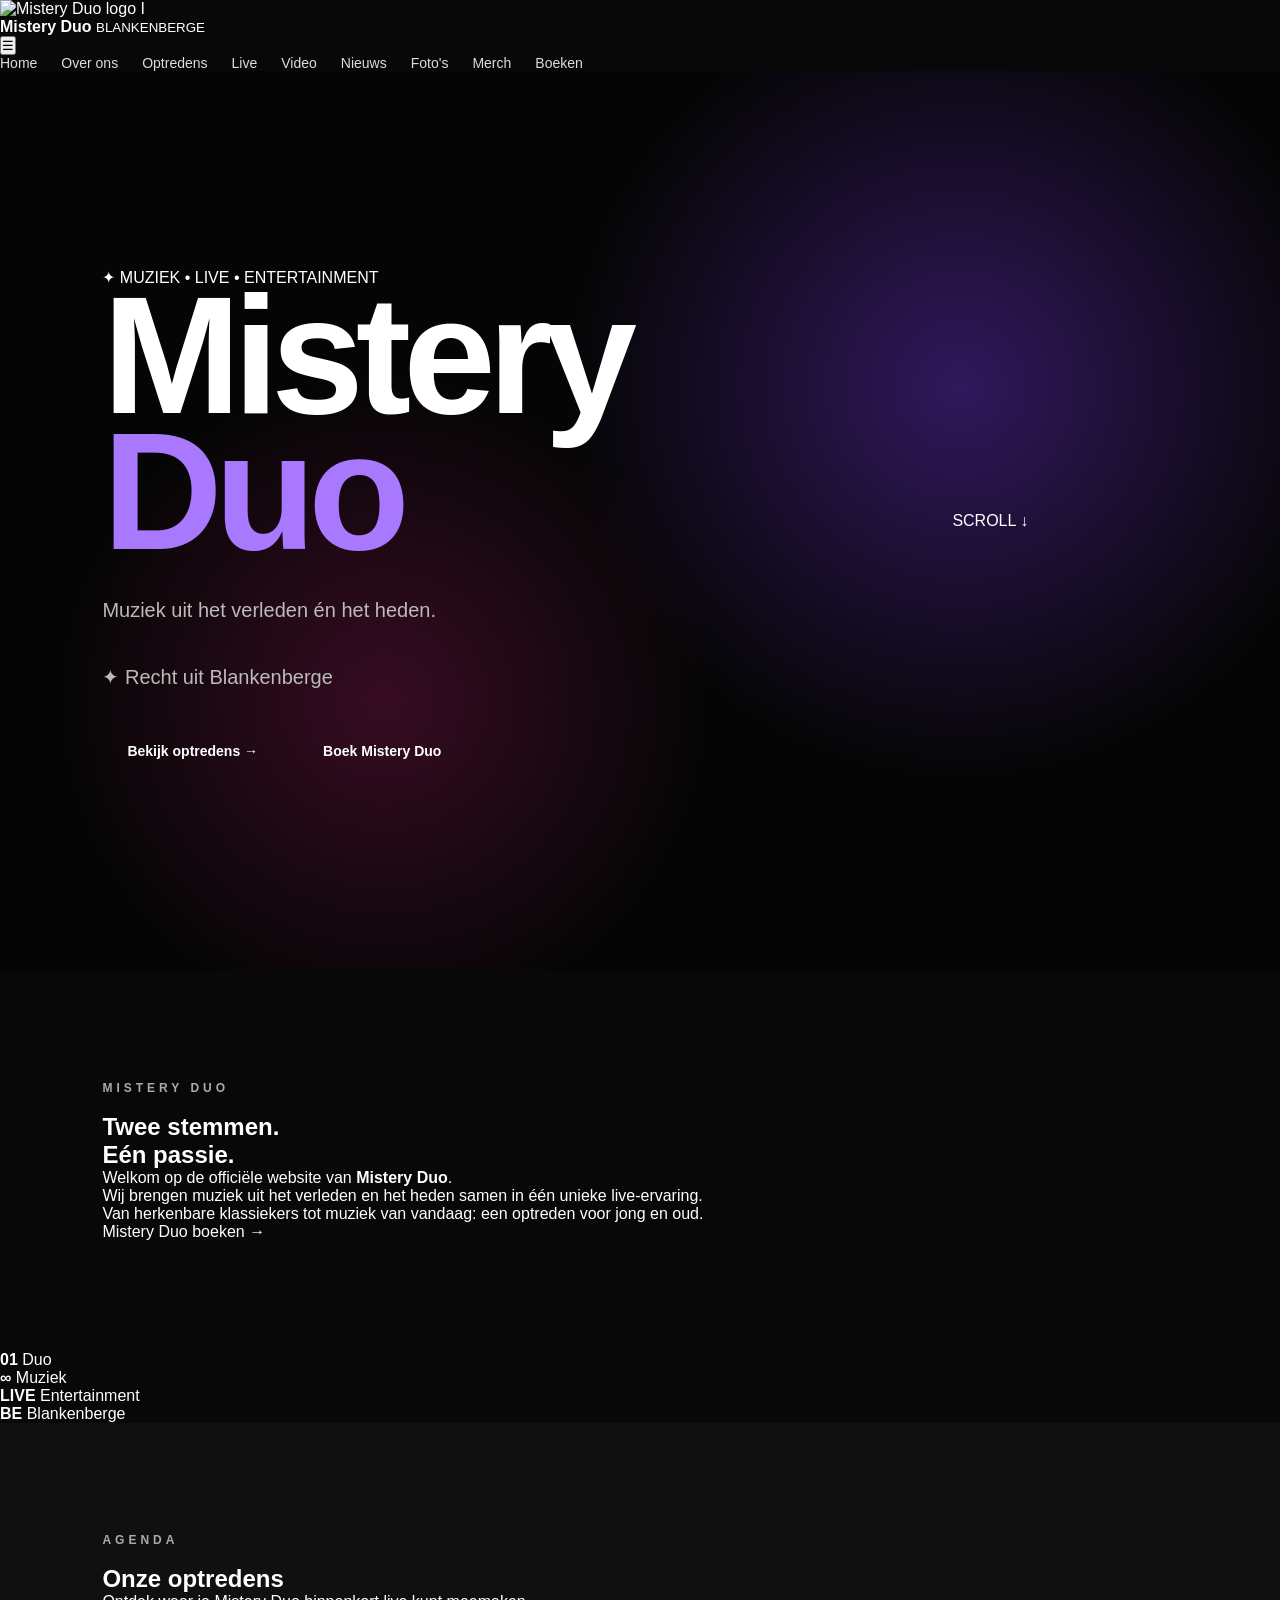
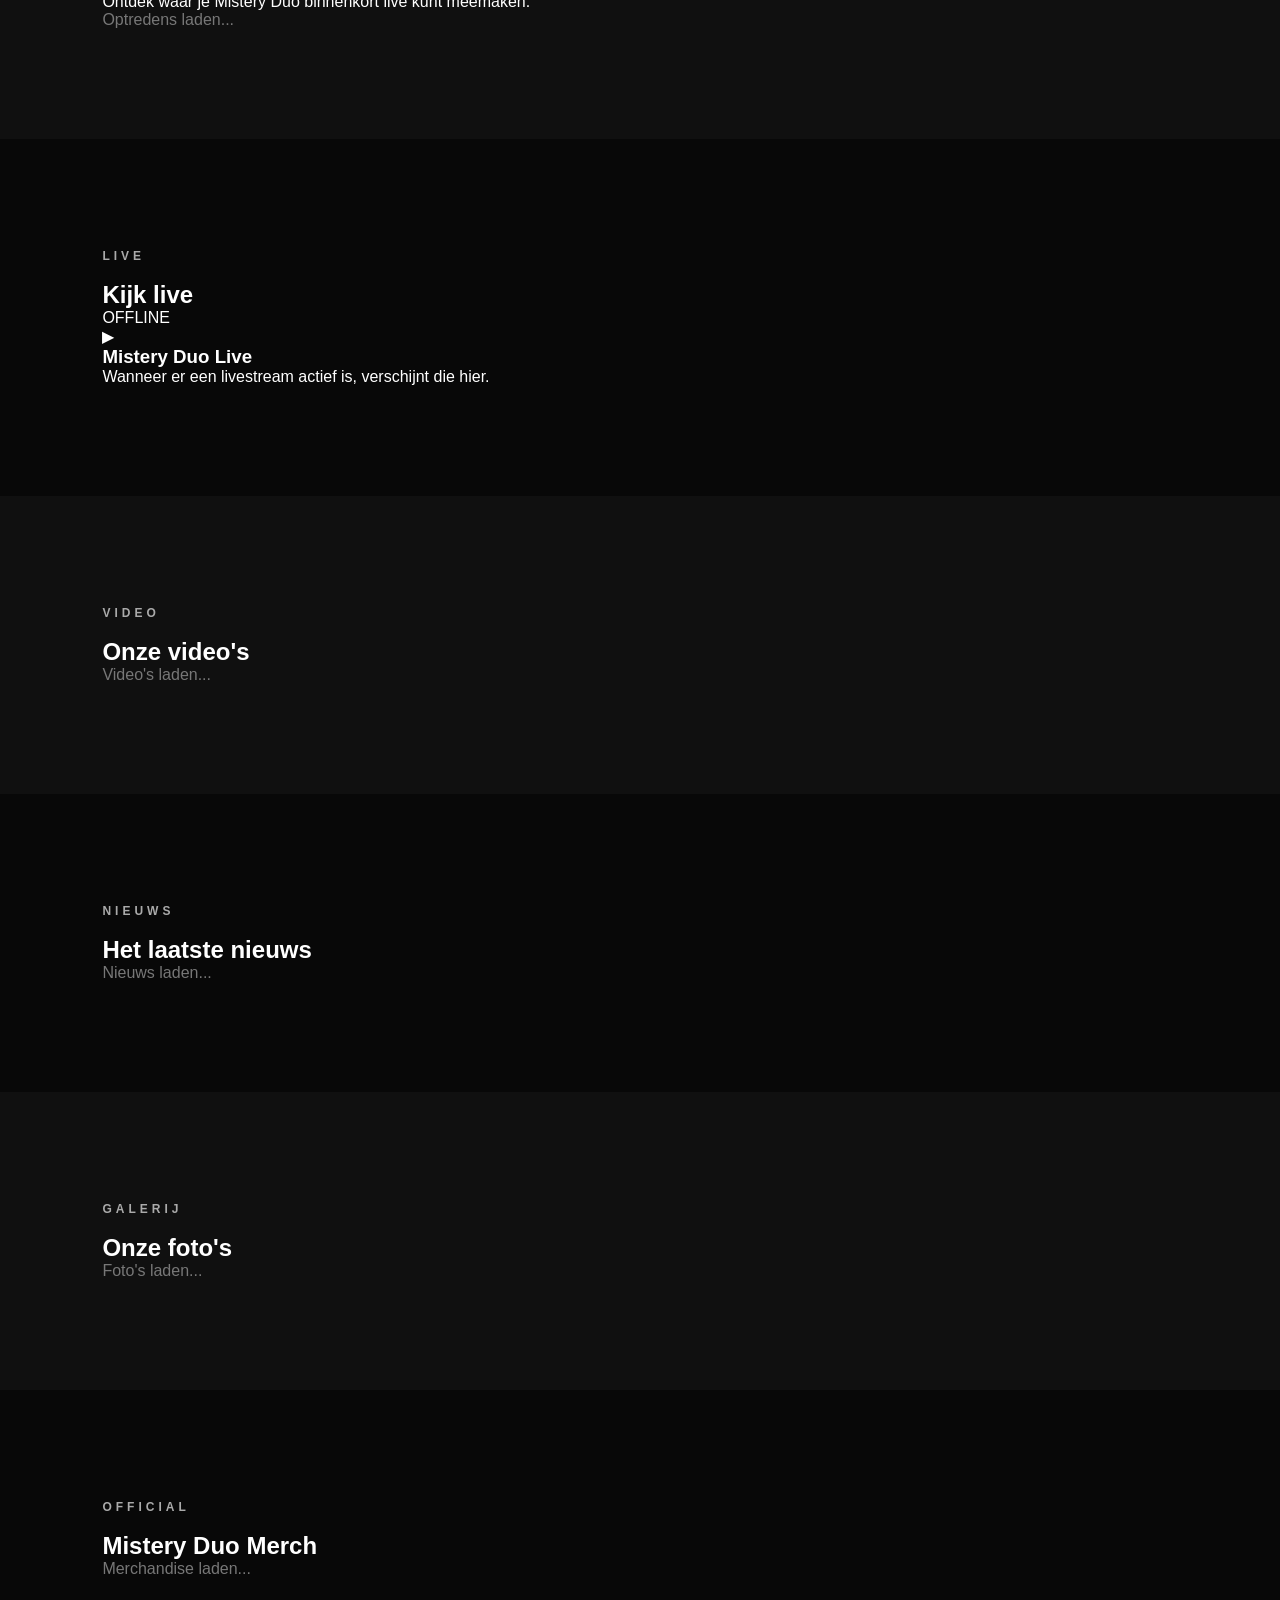
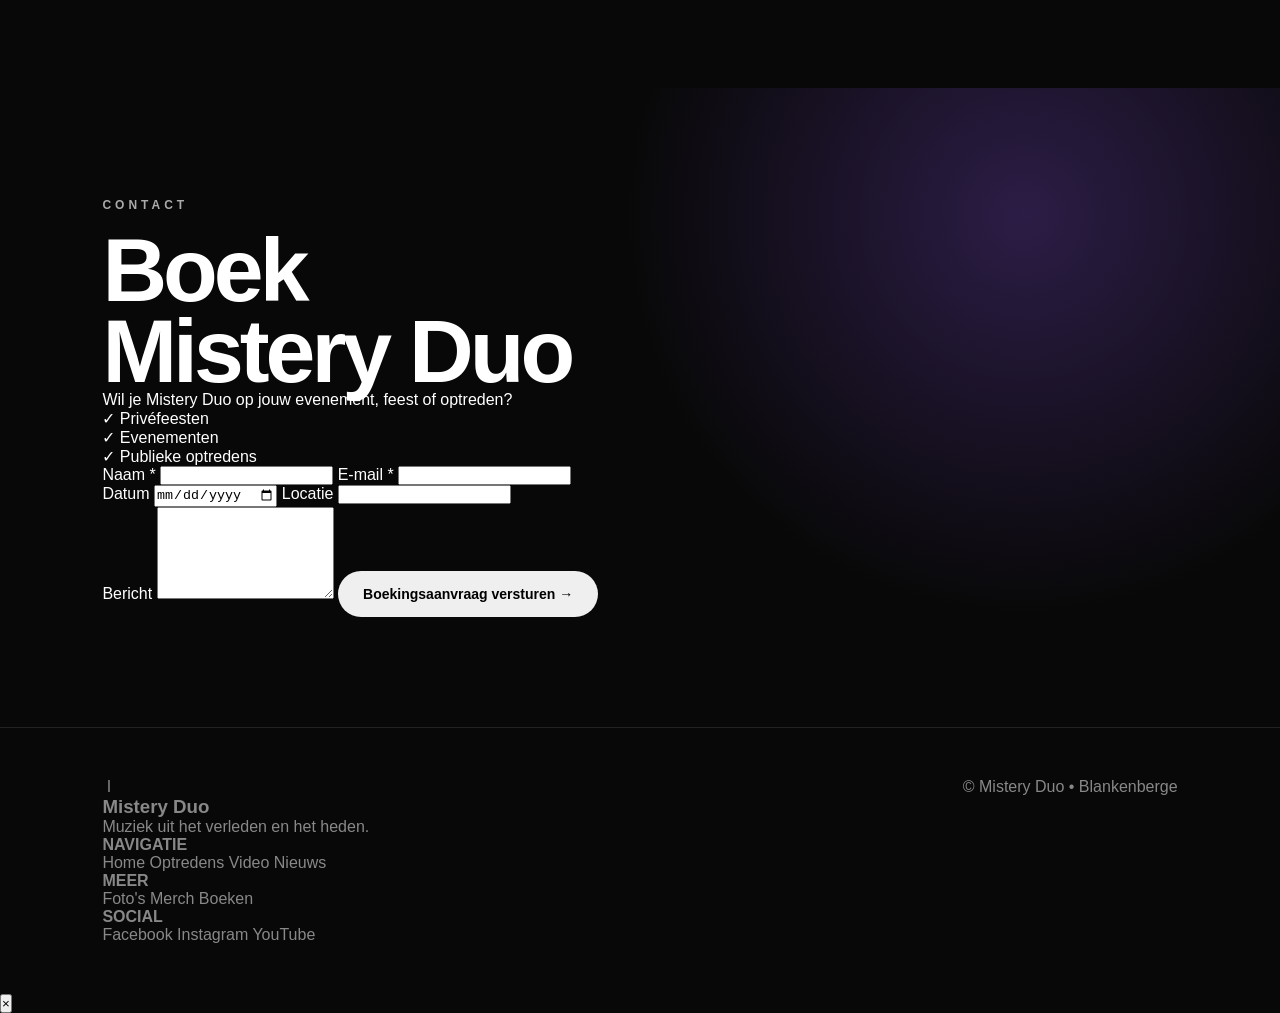
==== commit 0bbc4c9a: "Update index.html" ====
--- a/index.html
+++ b/index.html
@@ -4,33 +4,50 @@
     <meta charset="UTF-8">
     <meta name="viewport" content="width=device-width, initial-scale=1.0">
 
-    <title>Mistery Duo</title>
+    <title>Mistery Duo | Officiële Website</title>
+    <meta name="description" content="Mistery Duo uit Blankenberge. Muziek uit het verleden en het heden.">
+
+    <link rel="preconnect" href="https://fonts.googleapis.com">
+    <link rel="preconnect" href="https://fonts.gstatic.com" crossorigin>
+    <link href="https://fonts.googleapis.com/css2?family=Montserrat:wght@400;500;600;700;800&family=Playfair+Display:wght@600;700;800&display=swap" rel="stylesheet">
 
     <link rel="stylesheet" href="style.css">
-
-    <script src="https://cdn.jsdelivr.net/npm/@supabase/supabase-js@2"></script>
 </head>
 
 <body>
 
-<header class="navbar">
-
-    <a href="#home" class="brand">
-        <img id="siteLogo" class="logo" src="" alt="Mistery Duo">
-        <span>Mistery Duo</span>
-    </a>
-
-    <nav>
-        <a href="#home">Home</a>
-        <a href="#nieuws">Nieuws</a>
-        <a href="#optredens">Optredens</a>
-        <a href="#live">Live</a>
-        <a href="#videos">Video</a>
-        <a href="#fotos">Foto's</a>
-        <a href="#merch">Merch</a>
-        <a href="#boeken" class="nav-button">Boek ons</a>
-    </nav>
-
+<header id="header">
+    <div class="nav">
+
+        <a href="#home" class="logo-area">
+            <div class="logo-box">
+                <img id="siteLogo" alt="Mistery Duo logo">
+                <span id="logoFallback">I</span>
+            </div>
+
+            <div>
+                <strong>Mistery Duo</strong>
+                <small>BLANKENBERGE</small>
+            </div>
+        </a>
+
+        <button id="menuButton" class="menu-button">
+            ☰
+        </button>
+
+        <nav id="navigation">
+            <a href="#home">Home</a>
+            <a href="#about">Over ons</a>
+            <a href="#shows">Optredens</a>
+            <a href="#live">Live</a>
+            <a href="#videos">Video</a>
+            <a href="#news">Nieuws</a>
+            <a href="#photos">Foto's</a>
+            <a href="#shop">Merch</a>
+            <a href="#booking" class="nav-book">Boeken</a>
+        </nav>
+
+    </div>
 </header>
 
 
@@ -38,74 +55,166 @@
 
 <section id="home" class="hero">
 
+    <div class="hero-bg"></div>
+
     <div class="hero-content">
 
-        <p class="eyebrow">
-            LIVE • MUZIEK • ENTERTAINMENT
+        <div class="hero-label">
+            ✦ MUZIEK • LIVE • ENTERTAINMENT
+        </div>
+
+        <h1>
+            Mistery
+            <span>Duo</span>
+        </h1>
+
+        <p class="hero-subtitle">
+            Muziek uit het verleden én het heden.
         </p>
 
-        <h1>
-            MISTERY<br>
-            <span>DUO</span>
-        </h1>
-
-        <p>
-            Muziek uit het verleden én het heden.
-            Beleef Mistery Duo live.
+        <p class="hero-location">
+            ✦ Recht uit Blankenberge
         </p>
 
         <div class="hero-buttons">
-            <a href="#optredens" class="button primary">
-                Bekijk optredens
+            <a href="#shows" class="button gold">
+                Bekijk optredens →
             </a>
 
-            <a href="#boeken" class="button secondary">
+            <a href="#booking" class="button outline">
                 Boek Mistery Duo
             </a>
         </div>
 
     </div>
 
-</section>
-
-
-<section id="nieuws" class="section">
-
-    <div class="section-heading">
-        <p class="eyebrow">LAATSTE UPDATES</p>
-        <h2>Nieuws</h2>
-    </div>
-
-    <div id="newsContainer" class="cards">
-        <p class="loading">Nieuws wordt geladen...</p>
-    </div>
-
-</section>
-
-
-<section id="optredens" class="section dark">
-
-    <div class="section-heading">
-        <p class="eyebrow">LIVE OP HET PODIUM</p>
-        <h2>Optredens</h2>
-    </div>
-
-    <div id="showsContainer" class="shows">
-        <p class="loading">Optredens worden geladen...</p>
-    </div>
-
-</section>
-
-
-<section id="live" class="section live-section">
-
-    <div class="section-heading">
-        <p class="eyebrow">LIVE</p>
-        <h2>Mistery Duo Live</h2>
-    </div>
-
-    <div id="liveContainer" class="live-box">
-        <p>Livestream wordt geladen...</p>
+    <div class="scroll">
+        SCROLL ↓
+    </div>
+
+</section>
+
+
+<section id="about" class="section about">
+
+    <div class="container about-grid">
+
+        <div>
+            <div class="eyebrow">MISTERY DUO</div>
+
+            <h2>
+                Twee stemmen.<br>
+                <span>Eén passie.</span>
+            </h2>
+        </div>
+
+        <div class="about-text">
+            <p>
+                Welkom op de officiële website van
+                <strong>Mistery Duo</strong>.
+            </p>
+
+            <p>
+                Wij brengen muziek uit het verleden en het heden
+                samen in één unieke live-ervaring.
+            </p>
+
+            <p>
+                Van herkenbare klassiekers tot muziek van vandaag:
+                een optreden voor jong en oud.
+            </p>
+
+            <a href="#booking" class="text-link">
+                Mistery Duo boeken →
+            </a>
+        </div>
+
+    </div>
+
+</section>
+
+
+<section class="stats">
+
+    <div class="stat">
+        <strong>01</strong>
+        <span>Duo</span>
+    </div>
+
+    <div class="stat">
+        <strong>∞</strong>
+        <span>Muziek</span>
+    </div>
+
+    <div class="stat">
+        <strong>LIVE</strong>
+        <span>Entertainment</span>
+    </div>
+
+    <div class="stat">
+        <strong>BE</strong>
+        <span>Blankenberge</span>
+    </div>
+
+</section>
+
+
+<section id="shows" class="section dark">
+
+    <div class="container">
+
+        <div class="heading">
+            <div>
+                <div class="eyebrow">AGENDA</div>
+                <h2>Onze <span>optredens</span></h2>
+            </div>
+
+            <p>
+                Ontdek waar je Mistery Duo binnenkort live
+                kunt meemaken.
+            </p>
+        </div>
+
+        <div id="showsGrid" class="cards">
+            <div class="loading">Optredens laden...</div>
+        </div>
+
+    </div>
+
+</section>
+
+
+<section id="live" class="section">
+
+    <div class="container">
+
+        <div class="heading">
+            <div>
+                <div class="eyebrow">LIVE</div>
+                <h2>Kijk <span>live</span></h2>
+            </div>
+
+            <div id="liveStatus" class="live-status">
+                <span></span>
+                OFFLINE
+            </div>
+        </div>
+
+        <div id="livePlayer" class="live-player">
+
+            <div>
+                <div class="live-icon">▶</div>
+
+                <h3>Mistery Duo Live</h3>
+
+                <p>
+                    Wanneer er een livestream actief is,
+                    verschijnt die hier.
+                </p>
+            </div>
+
+        </div>
+
     </div>
 
 </section>
@@ -113,138 +222,218 @@
 
 <section id="videos" class="section dark">
 
-    <div class="section-heading">
-        <p class="eyebrow">BELEEF HET MEE</p>
-        <h2>Video's</h2>
-    </div>
-
-    <div id="videosContainer" class="video-grid">
-        <p class="loading">Video's worden geladen...</p>
-    </div>
-
-</section>
-
-
-<section id="fotos" class="section">
-
-    <div class="section-heading">
-        <p class="eyebrow">MOMENTEN</p>
-        <h2>Foto's</h2>
-    </div>
-
-    <div id="photosContainer" class="photo-grid">
-        <p class="loading">Foto's worden geladen...</p>
-    </div>
-
-</section>
-
-
-<section id="merch" class="section dark">
-
-    <div class="section-heading">
-        <p class="eyebrow">MISTERY DUO SHOP</p>
-        <h2>Merchandise</h2>
-    </div>
-
-    <div id="merchContainer" class="cards">
-        <p class="loading">Merchandise wordt geladen...</p>
-    </div>
-
-</section>
-
-
-<section id="boeken" class="section booking-section">
-
-    <div class="booking-container">
-
-        <div class="booking-info">
-
-            <p class="eyebrow">
-                BOEKING
+    <div class="container">
+
+        <div class="heading">
+            <div>
+                <div class="eyebrow">VIDEO</div>
+                <h2>Onze <span>video's</span></h2>
+            </div>
+        </div>
+
+        <div id="videosGrid" class="cards">
+            <div class="loading">Video's laden...</div>
+        </div>
+
+    </div>
+
+</section>
+
+
+<section id="news" class="section">
+
+    <div class="container">
+
+        <div class="heading">
+            <div>
+                <div class="eyebrow">NIEUWS</div>
+                <h2>Het laatste <span>nieuws</span></h2>
+            </div>
+        </div>
+
+        <div id="newsGrid" class="cards">
+            <div class="loading">Nieuws laden...</div>
+        </div>
+
+    </div>
+
+</section>
+
+
+<section id="photos" class="section dark">
+
+    <div class="container">
+
+        <div class="heading">
+            <div>
+                <div class="eyebrow">GALERIJ</div>
+                <h2>Onze <span>foto's</span></h2>
+            </div>
+        </div>
+
+        <div id="photoGrid" class="photo-grid">
+            <div class="loading">Foto's laden...</div>
+        </div>
+
+    </div>
+
+</section>
+
+
+<section id="shop" class="section">
+
+    <div class="container">
+
+        <div class="heading">
+            <div>
+                <div class="eyebrow">OFFICIAL</div>
+                <h2>Mistery Duo <span>Merch</span></h2>
+            </div>
+        </div>
+
+        <div id="shopGrid" class="cards">
+            <div class="loading">Merchandise laden...</div>
+        </div>
+
+    </div>
+
+</section>
+
+
+<section id="booking" class="section booking-section">
+
+    <div class="container">
+
+        <div class="booking-box">
+
+            <div class="booking-info">
+
+                <div class="eyebrow">CONTACT</div>
+
+                <h2>
+                    Boek<br>
+                    <span>Mistery Duo</span>
+                </h2>
+
+                <p>
+                    Wil je Mistery Duo op jouw evenement,
+                    feest of optreden?
+                </p>
+
+                <div class="check">✓ Privéfeesten</div>
+                <div class="check">✓ Evenementen</div>
+                <div class="check">✓ Publieke optredens</div>
+
+            </div>
+
+
+            <form id="bookingForm">
+
+                <div class="form-row">
+
+                    <label>
+                        Naam *
+                        <input id="bookingName" required>
+                    </label>
+
+                    <label>
+                        E-mail *
+                        <input id="bookingEmail" type="email" required>
+                    </label>
+
+                </div>
+
+                <div class="form-row">
+
+                    <label>
+                        Datum
+                        <input id="bookingDate" type="date">
+                    </label>
+
+                    <label>
+                        Locatie
+                        <input id="bookingLocation">
+                    </label>
+
+                </div>
+
+                <label>
+                    Bericht
+                    <textarea id="bookingMessage" rows="6"></textarea>
+                </label>
+
+                <button class="button gold full" type="submit">
+                    Boekingsaanvraag versturen →
+                </button>
+
+                <p id="bookingResult" class="form-result"></p>
+
+            </form>
+
+        </div>
+
+    </div>
+
+</section>
+
+</main>
+
+
+<footer>
+
+    <div class="container footer-grid">
+
+        <div>
+            <div class="footer-logo">
+                <img id="footerLogo" alt="">
+                <span id="footerFallback">I</span>
+            </div>
+
+            <h3>Mistery Duo</h3>
+
+            <p>
+                Muziek uit het verleden en het heden.
             </p>
-
-            <h2>
-                Boek<br>
-                Mistery Duo
-            </h2>
-
-            <p>
-                Wil je Mistery Duo op jouw evenement?
-                Vul het formulier in en stuur je aanvraag.
-            </p>
-
-        </div>
-
-
-        <form id="bookingForm" class="booking-form">
-
-            <input
-                id="bookingName"
-                type="text"
-                placeholder="Naam"
-                required
-            >
-
-            <input
-                id="bookingEmail"
-                type="email"
-                placeholder="E-mailadres"
-                required
-            >
-
-            <input
-                id="bookingPhone"
-                type="tel"
-                placeholder="Telefoonnummer"
-            >
-
-            <input
-                id="bookingDate"
-                type="date"
-            >
-
-            <input
-                id="bookingLocation"
-                type="text"
-                placeholder="Locatie"
-            >
-
-            <textarea
-                id="bookingMessage"
-                placeholder="Vertel iets over het evenement..."
-                rows="6"
-            ></textarea>
-
-            <button type="submit" class="button primary">
-                Aanvraag versturen
-            </button>
-
-            <p id="bookingMessageResult"></p>
-
-        </form>
-
-    </div>
-
-</section>
-
-</main>
-
-
-<footer>
-
-    <div>
-        <strong>MISTERY DUO</strong>
-        <p>Muziek uit het verleden en het heden.</p>
-    </div>
-
-    <p>
-        © <span id="year"></span> Mistery Duo
-    </p>
+        </div>
+
+        <div>
+            <h4>NAVIGATIE</h4>
+            <a href="#home">Home</a>
+            <a href="#shows">Optredens</a>
+            <a href="#videos">Video</a>
+            <a href="#news">Nieuws</a>
+        </div>
+
+        <div>
+            <h4>MEER</h4>
+            <a href="#photos">Foto's</a>
+            <a href="#shop">Merch</a>
+            <a href="#booking">Boeken</a>
+        </div>
+
+        <div>
+            <h4>SOCIAL</h4>
+            <a id="facebookLink" target="_blank">Facebook</a>
+            <a id="instagramLink" target="_blank">Instagram</a>
+            <a id="youtubeLink" target="_blank">YouTube</a>
+        </div>
+
+    </div>
+
+    <div class="footer-bottom">
+        © <span id="year"></span> Mistery Duo • Blankenberge
+    </div>
 
 </footer>
 
 
-<script src="script.js"></script>
+<div id="lightbox" class="lightbox">
+    <button id="closeLightbox">×</button>
+    <img id="lightboxImage">
+</div>
+
+
+<script type="module" src="script.js"></script>
 
 </body>
 </html>
--- a/style.css
+++ b/style.css
@@ -1,40 +1,7 @@
-@import url('https://fonts.googleapis.com/css2?family=DM+Sans:wght@300;400;500;600;700&family=Playfair+Display:ital,wght@0,500;0,600;0,700;1,500;1,600&display=swap');
-
-
-/* =====================================================
-   VARIABLES
-===================================================== */
-
-:root {
-
-    --black: #070707;
-    --black-2: #0b0b0b;
-    --black-3: #111111;
-
-    --white: #f5f3ef;
-    --muted: #92908b;
-
-    --gold: #c9a45c;
-    --gold-light: #e4c982;
-    --gold-dark: #806735;
-
-    --red: #e05252;
-
-    --border: rgba(255,255,255,0.10);
-
-    --serif: "Playfair Display", Georgia, serif;
-    --sans: "DM Sans", Arial, sans-serif;
-}
-
-
-/* =====================================================
-   RESET
-===================================================== */
-
 * {
+    box-sizing: border-box;
     margin: 0;
     padding: 0;
-    box-sizing: border-box;
 }
 
 html {
@@ -42,3960 +9,397 @@
 }
 
 body {
-    background: var(--black);
-    color: var(--white);
-
-    font-family: var(--sans);
-
-    overflow-x: hidden;
-}
-
-body.no-scroll {
-    overflow: hidden;
+    font-family: Arial, Helvetica, sans-serif;
+    background: #080808;
+    color: white;
 }
 
 a {
+    color: inherit;
     text-decoration: none;
-    color: inherit;
-}
-
-button,
-input,
-select,
-textarea {
-    font-family: inherit;
-}
-
-button {
-    cursor: pointer;
-}
-
-img {
-    max-width: 100%;
-    display: block;
-}
-
-
-/* =====================================================
-   LOADER
-===================================================== */
-
-.loader {
-    position: fixed;
-
-    inset: 0;
-
-    background: var(--black);
-
-    display: flex;
-    flex-direction: column;
-
-    justify-content: center;
-    align-items: center;
-
-    z-index: 9999;
-
-    transition:
-        opacity .8s ease,
-        visibility .8s ease;
-}
-
-.loader.hidden {
-    opacity: 0;
-    visibility: hidden;
-}
-
-.loader img {
-    width: 115px;
-    height: 115px;
-
-    object-fit: contain;
-
-    border-radius: 50%;
-
-    animation: loaderLogo 1.5s ease-in-out infinite alternate;
-}
-
-.loader-line {
-    width: 90px;
-    height: 1px;
-
-    margin-top: 30px;
-
-    background: var(--gold);
-
-    transform-origin: left;
-
-    animation: loaderLine 1.5s ease infinite;
-}
-
-@keyframes loaderLogo {
-
-    from {
-        transform: scale(.96);
-        opacity: .7;
-    }
-
-    to {
-        transform: scale(1);
-        opacity: 1;
-    }
-}
-
-@keyframes loaderLine {
-
-    from {
-        transform: scaleX(0);
-    }
-
-    to {
-        transform: scaleX(1);
-    }
-
-}
-
-
-/* =====================================================
-   NAVBAR
-===================================================== */
+}
 
 .navbar {
-
-    position: fixed;
-
-    top: 0;
-    left: 0;
-
-    width: 100%;
-
-    height: 88px;
-
-    padding: 0 5vw;
-
-    display: flex;
-
-    align-items: center;
-
-    z-index: 1000;
-
-    border-bottom: 1px solid transparent;
-
-    transition:
-        background .4s ease,
-        border .4s ease,
-        height .4s ease;
-
-}
-
-.navbar.scrolled {
-
-    height: 72px;
-
-    background: rgba(7,7,7,.88);
-
-    backdrop-filter: blur(20px);
-
-    border-color: var(--border);
-
-}
-
-.logo-link {
-
-    display: flex;
-
-    align-items: center;
-
-    gap: 13px;
-
-}
-
-.logo-link img {
-
-    width: 48px;
-    height: 48px;
-
-    object-fit: contain;
-
-    border-radius: 50%;
-
-}
-
-.logo-link span {
-
-    font-size: 13px;
-
-    letter-spacing: 3px;
-
-    font-weight: 600;
-
-}
-
-.logo-link b {
-
-    color: var(--gold);
-
-}
-
-.desktop-nav {
-
-    display: flex;
-
-    align-items: center;
-
-    gap: 28px;
-
-    margin-left: auto;
-
-    margin-right: 35px;
-
-}
-
-.desktop-nav a {
-
-    color: #aaa;
-
-    font-size: 12px;
-
-    text-transform: uppercase;
-
-    letter-spacing: 1.5px;
-
-    transition: color .3s ease;
-
-}
-
-.desktop-nav a:hover,
-.desktop-nav a.active {
-
-    color: var(--gold);
-
-}
-
-.nav-button {
-
-    border: 1px solid var(--gold);
-
-    color: var(--gold);
-
-    padding: 12px 18px;
-
-    border-radius: 50px;
-
-    font-size: 11px;
-
-    letter-spacing: 1px;
-
-    text-transform: uppercase;
-
-    transition: all .3s ease;
-
-}
-
-.nav-button span {
-
-    margin-left: 8px;
-
-}
-
-.nav-button:hover {
-
-    background: var(--gold);
-
-    color: #000;
-
-}
-
-
-/* MOBILE MENU BUTTON */
-
-.mobile-menu-button {
-
-    display: none;
-
-    width: 45px;
-    height: 45px;
-
-    background: transparent;
-
-    border: 1px solid var(--border);
-
-    border-radius: 50%;
-
-    margin-left: auto;
-
-}
-
-.mobile-menu-button span {
-
-    display: block;
-
-    width: 17px;
-    height: 1px;
-
-    background: white;
-
-    margin: 4px auto;
-
-    transition: .3s;
-
-}
-
-
-/* MOBILE MENU */
-
-.mobile-menu {
-
-    position: fixed;
-
-    inset: 0;
-
-    background: rgba(7,7,7,.98);
-
-    backdrop-filter: blur(20px);
-
-    z-index: 900;
-
-    display: flex;
-
-    flex-direction: column;
-
-    justify-content: center;
-
-    align-items: center;
-
-    gap: 25px;
-
-    opacity: 0;
-
-    visibility: hidden;
-
-    transition: .4s;
-
-}
-
-.mobile-menu.open {
-
-    opacity: 1;
-
-    visibility: visible;
-
-}
-
-.mobile-menu a {
-
-    font-family: var(--serif);
-
-    font-size: 34px;
-
-}
-
-.mobile-menu .mobile-book {
-
-    font-family: var(--sans);
-
-    font-size: 12px;
-
-    text-transform: uppercase;
-
-    letter-spacing: 2px;
-
-    color: var(--gold);
-
-    margin-top: 20px;
-
-}
-
-
-/* =====================================================
-   HERO
-===================================================== */
-
-.hero {
-
-    position: relative;
-
-    min-height: 100vh;
-
-    display: flex;
-
-    align-items: center;
-
-    justify-content: center;
-
-    overflow: hidden;
-
-    background:
-
-        radial-gradient(
-            circle at 50% 48%,
-            rgba(201,164,92,.13),
-            transparent 27%
-        ),
-
-        radial-gradient(
-            circle at 15% 90%,
-            rgba(201,164,92,.08),
-            transparent 30%
-        ),
-
-        #070707;
-
-}
-
-.hero::before {
-
-    content: "";
-
-    position: absolute;
-
-    inset: 0;
-
-    background-image:
-        linear-gradient(
-            rgba(255,255,255,.025) 1px,
-            transparent 1px
-        ),
-        linear-gradient(
-            90deg,
-            rgba(255,255,255,.025) 1px,
-            transparent 1px
-        );
-
-    background-size: 80px 80px;
-
-    mask-image: linear-gradient(
-        to bottom,
-        black,
-        transparent
-    );
-
-    opacity: .4;
-
-}
-
-.hero-noise {
-
-    position: absolute;
-
-    inset: 0;
-
-    opacity: .04;
-
-    background-image:
-        url("data:image/svg+xml,%3Csvg viewBox='0 0 180 180' xmlns='http://www.w3.org/2000/svg'%3E%3Cfilter id='n'%3E%3CfeTurbulence type='fractalNoise' baseFrequency='.8' numOctaves='4' stitchTiles='stitch'/%3E%3C/filter%3E%3Crect width='100%25' height='100%25' filter='url(%23n)' opacity='.5'/%3E%3C/svg%3E");
-
-    pointer-events: none;
-
-}
-
-.hero-light {
-
-    position: absolute;
-
-    width: 500px;
-    height: 500px;
-
-    border-radius: 50%;
-
-    filter: blur(100px);
-
-    pointer-events: none;
-
-}
-
-.hero-light-one {
-
-    background: rgba(201,164,92,.07);
-
-    top: -200px;
-    left: -150px;
-
-}
-
-.hero-light-two {
-
-    background: rgba(201,164,92,.05);
-
-    right: -150px;
-    bottom: -250px;
-
-}
-
-.hero-content {
-
-    position: relative;
-
-    z-index: 2;
-
-    text-align: center;
-
-    width: min(900px, 90%);
-
-    padding-top: 80px;
-
-}
-
-.hero-logo-wrap {
-
-    position: relative;
-
-    display: inline-block;
-
-    margin-bottom: 25px;
-
-}
-
-.hero-logo {
-
-    width: 155px;
-    height: 155px;
-
-    object-fit: contain;
-
-    border-radius: 50%;
-
-    position: relative;
-
-    z-index: 2;
-
-    filter:
-        drop-shadow(0 0 30px rgba(201,164,92,.2));
-
-}
-
-.logo-ring {
-
-    position: absolute;
-
-    inset: -22px;
-
-    border-radius: 50%;
-
-    border: 1px solid rgba(201,164,92,.22);
-
-    animation: ringRotate 15s linear infinite;
-
-}
-
-.logo-ring::after {
-
-    content: "✦";
-
-    position: absolute;
-
-    top: -8px;
-    left: 50%;
-
-    transform: translateX(-50%);
-
-    color: var(--gold);
-
-    font-size: 12px;
-
-}
-
-@keyframes ringRotate {
-
-    to {
-        transform: rotate(360deg);
-    }
-
-}
-
-.eyebrow {
-
-    color: var(--gold);
-
-    font-size: 10px;
-
-    font-weight: 600;
-
-    letter-spacing: 4px;
-
-    text-transform: uppercase;
-
-    margin-bottom: 18px;
-
-}
-
-.hero h1 {
-
-    font-family: var(--serif);
-
-    font-size: clamp(65px, 10vw, 125px);
-
-    font-weight: 500;
-
-    line-height: .91;
-
-    letter-spacing: -5px;
-
-}
-
-.hero h1 span {
-
-    display: block;
-
-    color: var(--gold);
-
-    font-style: italic;
-
-}
-
-.hero-description {
-
-    max-width: 540px;
-
-    margin: 30px auto 0;
-
-    color: #999;
-
-    font-size: 15px;
-
-    line-height: 1.8;
-
-}
-
-.hero-actions {
-
-    display: flex;
-
-    justify-content: center;
-
-    gap: 12px;
-
-    margin-top: 35px;
-
-}
-
-.gold-button,
-.outline-button {
-
-    display: inline-flex;
-
-    align-items: center;
-
-    justify-content: center;
-
-    gap: 15px;
-
-    min-height: 52px;
-
-    padding: 0 25px;
-
-    border-radius: 50px;
-
-    font-size: 11px;
-
-    letter-spacing: 1px;
-
-    text-transform: uppercase;
-
-    font-weight: 600;
-
-    transition: all .3s ease;
-
-}
-
-.gold-button {
-
-    background: var(--gold);
-
-    color: #080808;
-
-}
-
-.gold-button:hover {
-
-    background: var(--gold-light);
-
-    transform: translateY(-3px);
-
-    box-shadow:
-        0 15px 40px rgba(201,164,92,.18);
-
-}
-
-.gold-button strong {
-
-    font-size: 18px;
-
-}
-
-.outline-button {
-
-    border: 1px solid var(--border);
-
-    color: #ddd;
-
-}
-
-.outline-button:hover {
-
-    border-color: var(--gold);
-
-    color: var(--gold);
-
-}
-
-.play-small {
-
-    font-size: 9px;
-
-    width: 25px;
-    height: 25px;
-
-    display: flex;
-
-    align-items: center;
-    justify-content: center;
-
-    border: 1px solid currentColor;
-
-    border-radius: 50%;
-
-}
-
-.hero-bottom {
-
-    position: absolute;
-
-    bottom: 30px;
-
-    left: 5vw;
-    right: 5vw;
-
-    display: flex;
-
-    justify-content: space-between;
-
-    align-items: center;
-
-    color: #666;
-
-    font-size: 9px;
-
-    letter-spacing: 2px;
-
-    text-transform: uppercase;
-
-}
-
-.hero-scroll {
-
-    display: flex;
-
-    align-items: center;
-
-    gap: 12px;
-
-}
-
-.scroll-line {
-
-    width: 45px;
-
-    height: 1px;
-
-    background: var(--gold);
-
-}
-
-.hero-location {
-
-    display: flex;
-
-    align-items: center;
-
-    gap: 8px;
-
-}
-
-.hero-location span {
-
-    width: 5px;
-    height: 5px;
-
-    border-radius: 50%;
-
-    background: var(--gold);
-
-}
-
-
-/* =====================================================
-   GENERAL
-===================================================== */
-
-.section {
-
-    padding: 140px 7vw;
-
-}
-
-.intro {
-
-    background: #0a0a0a;
-
-}
-
-.intro-small {
-
-    color: var(--gold);
-
-    font-size: 10px;
-
-    letter-spacing: 4px;
-
-    margin-bottom: 55px;
-
-}
-
-.intro-grid {
-
-    display: grid;
-
-    grid-template-columns: 1.1fr .9fr;
-
-    gap: 10vw;
-
-    align-items: end;
-
-}
-
-.intro h2 {
-
-    font-family: var(--serif);
-
-    font-size: clamp(45px, 6vw, 80px);
-
-    line-height: 1;
-
-    font-weight: 500;
-
-    letter-spacing: -3px;
-
-}
-
-.intro h2 em {
-
-    color: var(--gold);
-
-    font-style: italic;
-
-}
-
-.intro-text {
-
-    color: #777;
-
-    font-size: 14px;
-
-    line-height: 1.9;
-
-}
-
-.intro-text .large-text {
-
-    color: #ddd;
-
-    font-family: var(--serif);
-
-    font-size: 25px;
-
-    line-height: 1.4;
-
-    margin-bottom: 20px;
-
-}
-
-.gold-link {
-
-    display: inline-flex;
-
-    align-items: center;
-
-    gap: 15px;
-
-    color: var(--gold);
-
-    margin-top: 25px;
-
-    font-size: 11px;
-
-    text-transform: uppercase;
-
-    letter-spacing: 1px;
-
-}
-
-.gold-link span {
-
-    font-size: 18px;
-
-    transition: transform .3s;
-
-}
-
-.gold-link:hover span {
-
-    transform: translateX(5px);
-
-}
-
-.intro-divider {
-
-    height: 1px;
-
-    background: var(--border);
-
-    margin: 90px 0 35px;
-
-}
-
-.intro-stats {
-
-    display: grid;
-
-    grid-template-columns: repeat(3,1fr);
-
-}
-
-.intro-stats div {
-
-    display: flex;
-
-    flex-direction: column;
-
-    gap: 10px;
-
-}
-
-.intro-stats strong {
-
-    font-family: var(--serif);
-
-    color: var(--gold);
-
-    font-size: 35px;
-
-    font-weight: 500;
-
-}
-
-.intro-stats span {
-
-    font-size: 9px;
-
-    letter-spacing: 2px;
-
-    color: #666;
-
-}
-
-
-/* =====================================================
-   SECTION HEADERS
-===================================================== */
-
-.section-top {
-
-    display: flex;
-
-    justify-content: space-between;
-
-    align-items: end;
-
-    gap: 40px;
-
-    margin-bottom: 65px;
-
-}
-
-.section-top h2,
-.live-header h2,
-.gallery-header h2 {
-
-    font-family: var(--serif);
-
-    font-weight: 500;
-
-    font-size: clamp(42px, 5vw, 68px);
-
-    line-height: 1;
-
-    letter-spacing: -2px;
-
-}
-
-.section-top h2 span,
-.live-header h2 span,
-.gallery-header h2 span {
-
-    color: var(--gold);
-
-    font-style: italic;
-
-}
-
-.section-top > p {
-
-    max-width: 330px;
-
-    color: #777;
-
-    font-size: 13px;
-
-    line-height: 1.8;
-
-}
-
-
-/* =====================================================
-   EVENTS
-===================================================== */
-
-.next-show {
-
-    background: #0c0c0c;
-
-}
-
-.featured-event {
-
-    display: grid;
-
-    grid-template-columns: 1fr 1fr;
-
-    min-height: 500px;
-
-    background: #141414;
-
-    border: 1px solid var(--border);
-
-}
-
-.event-image {
-
-    position: relative;
-
-    overflow: hidden;
-
-    min-height: 500px;
-
-    background:
-
-        radial-gradient(
-            circle at 50% 50%,
-            rgba(201,164,92,.18),
-            transparent 30%
-        ),
-
-        linear-gradient(
-            135deg,
-            #282216,
-            #0b0b0b 65%
-        );
-
-}
-
-.event-image::after {
-
-    content: "";
-
-    position: absolute;
-
-    inset: 0;
-
-    background:
-
-        linear-gradient(
-            90deg,
-            transparent,
-            rgba(0,0,0,.5)
-        );
-
-}
-
-.event-glow {
-
-    position: absolute;
-
-    width: 350px;
-    height: 350px;
-
-    border-radius: 50%;
-
-    border: 1px solid rgba(201,164,92,.2);
-
-    top: 50%;
-    left: 50%;
-
-    transform: translate(-50%,-50%);
-
-}
-
-.event-glow::after {
-
-    content: "";
-
-    position: absolute;
-
-    inset: 35px;
-
-    border: 1px solid rgba(201,164,92,.12);
-
-    border-radius: 50%;
-
-}
-
-.event-number {
-
-    position: absolute;
-
-    z-index: 2;
-
-    top: 50%;
-    left: 50%;
-
-    transform: translate(-50%,-50%);
-
-    text-align: center;
-
-}
-
-.event-number small {
-
-    display: block;
-
-    color: var(--gold);
-
-    font-size: 11px;
-
-    letter-spacing: 5px;
-
-}
-
-.event-number strong {
-
-    font-family: var(--serif);
-
-    font-size: 150px;
-
-    line-height: .8;
-
-    font-weight: 500;
-
-}
-
-.event-image-label {
-
-    position: absolute;
-
-    bottom: 25px;
-    left: 30px;
-
-    z-index: 3;
-
-    font-size: 9px;
-
-    letter-spacing: 3px;
-
-    color: #aaa;
-
-}
-
-.event-details {
-
-    padding: 65px;
-
-    display: flex;
-
-    flex-direction: column;
-
-    justify-content: center;
-
-}
-
-.event-status {
-
-    color: var(--gold);
-
-    font-size: 9px;
-
-    letter-spacing: 3px;
-
-    margin-bottom: 20px;
-
-}
-
-.event-details h3 {
-
-    font-family: var(--serif);
-
-    font-size: 60px;
-
-    font-weight: 500;
-
-    line-height: .95;
-
-}
-
-.event-details h3 span {
-
-    color: var(--gold);
-
-    font-style: italic;
-
-}
-
-.event-meta {
-
-    display: grid;
-
-    grid-template-columns: repeat(3,1fr);
-
-    gap: 15px;
-
-    margin: 45px 0 30px;
-
-    padding: 25px 0;
-
-    border-top: 1px solid var(--border);
-
-    border-bottom: 1px solid var(--border);
-
-}
-
-.event-meta div {
-
-    display: flex;
-
-    flex-direction: column;
-
-    gap: 7px;
-
-}
-
-.event-meta small {
-
-    color: #666;
-
-    font-size: 8px;
-
-    letter-spacing: 2px;
-
-}
-
-.event-meta strong {
-
-    font-size: 12px;
-
-    font-weight: 500;
-
-}
-
-.event-details > p {
-
-    color: #777;
-
-    font-size: 13px;
-
-    line-height: 1.8;
-
-    max-width: 450px;
-
-}
-
-.dark-button {
-
-    display: inline-flex;
-
-    width: fit-content;
-
-    align-items: center;
-
-    gap: 25px;
-
-    margin-top: 30px;
-
-    padding: 15px 20px;
-
-    border: 1px solid var(--border);
-
-    color: white;
-
-    font-size: 10px;
-
-    text-transform: uppercase;
-
-    letter-spacing: 1px;
-
-    transition: .3s;
-
-}
-
-.dark-button:hover {
-
-    border-color: var(--gold);
-
-    color: var(--gold);
-
-}
-
-.dark-button span {
-
-    font-size: 18px;
-
-}
-
-.events-list {
-
-    margin-top: 20px;
-
-}
-
-.event-row {
-
-    display: grid;
-
-    grid-template-columns: 90px 1fr 50px;
-
-    align-items: center;
-
-    padding: 25px 30px;
-
-    border-bottom: 1px solid var(--border);
-
-    transition: .3s;
-
-}
-
-.event-row:hover {
-
-    background: #111;
-
-    padding-left: 40px;
-
-}
-
-.event-row-date {
-
-    display: flex;
-
-    flex-direction: column;
-
-    color: var(--gold);
-
-}
-
-.event-row-date strong {
-
-    font-family: var(--serif);
-
-    font-size: 32px;
-
-}
-
-.event-row-date span {
-
-    font-size: 8px;
-
-    letter-spacing: 2px;
-
-}
-
-.event-row-info span {
-
-    color: #666;
-
-    font-size: 8px;
-
-    letter-spacing: 2px;
-
-}
-
-.event-row-info h3 {
-
-    font-family: var(--serif);
-
-    font-size: 25px;
-
-    font-weight: 500;
-
-}
-
-.event-row-info p {
-
-    color: #666;
-
-    font-size: 11px;
-
-}
-
-.event-row-arrow {
-
-    color: var(--gold);
-
-    font-size: 22px;
-
-}
-
-
-/* =====================================================
-   LIVE
-===================================================== */
-
-.live-section {
-
-    background: #080808;
-
-}
-
-.live-header {
-
-    display: flex;
-
-    justify-content: space-between;
-
-    align-items: end;
-
-    margin-bottom: 55px;
-
-}
-
-.eyebrow.red {
-
-    color: var(--red);
-
-}
-
-.live-indicator {
-
-    display: flex;
-
-    align-items: center;
-
-    gap: 10px;
-
-    color: #666;
-
-    font-size: 9px;
-
-    letter-spacing: 2px;
-
-}
-
-.live-indicator span {
-
-    width: 7px;
-    height: 7px;
-
-    border-radius: 50%;
-
-    background: #555;
-
-}
-
-.live-player {
-
-    position: relative;
-
-    aspect-ratio: 16/7;
-
-    min-height: 450px;
-
-    background: #050505;
-
-    border: 1px solid var(--border);
-
-    overflow: hidden;
-
-}
-
-.player-grid {
-
-    position: absolute;
-
-    inset: 0;
-
-    background-image:
-        linear-gradient(
-            rgba(201,164,92,.05) 1px,
-            transparent 1px
-        ),
-        linear-gradient(
-            90deg,
-            rgba(201,164,92,.05) 1px,
-            transparent 1px
-        );
-
-    background-size: 60px 60px;
-
-    mask-image: radial-gradient(
-        circle,
-        black,
-        transparent 75%
-    );
-
-}
-
-.player-content {
-
-    position: absolute;
-
-    inset: 0;
-
-    display: flex;
-
-    align-items: center;
-    justify-content: center;
-
-    flex-direction: column;
-
-    text-align: center;
-
-}
-
-.player-icon {
-
-    width: 70px;
-    height: 70px;
-
-    border: 1px solid rgba(201,164,92,.5);
-
-    border-radius: 50%;
-
-    display: flex;
-
-    align-items: center;
-    justify-content: center;
-
-    color: var(--gold);
-
-    font-size: 14px;
-
-    margin-bottom: 20px;
-
-}
-
-.player-content h3 {
-
-    font-family: var(--serif);
-
-    font-size: 30px;
-
-    font-weight: 500;
-
-}
-
-.player-content p {
-
-    color: #666;
-
-    font-size: 12px;
-
-    max-width: 350px;
-
-    margin-top: 8px;
-
-}
-
-.player-corner {
-
-    position: absolute;
-
-    right: 25px;
-    bottom: 20px;
-
-    color: #444;
-
-    font-size: 8px;
-
-    letter-spacing: 3px;
-
-}
-
-
-/* =====================================================
-   VIDEO
-===================================================== */
-
-.videos {
-
-    background: #0b0b0b;
-
-}
-
-.video-grid {
-
-    display: grid;
-
-    grid-template-columns: 1.3fr 1fr 1fr;
-
-    gap: 15px;
-
-}
-
-.video-card {
-
-    background: #111;
-
-    border: 1px solid var(--border);
-
-    transition: transform .4s, border .4s;
-
-}
-
-.video-card:hover {
-
-    transform: translateY(-6px);
-
-    border-color: rgba(201,164,92,.4);
-
-}
-
-.video-visual {
-
-    position: relative;
-
-    min-height: 300px;
-
-    display: flex;
-
-    align-items: center;
-    justify-content: center;
-
-    overflow: hidden;
-
-    background:
-
-        radial-gradient(
-            circle at 50% 45%,
-            rgba(201,164,92,.25),
-            transparent 30%
-        ),
-
-        linear-gradient(
-            135deg,
-            #2d2619,
-            #080808
-        );
-
-}
-
-.video-card.large .video-visual {
-
-    min-height: 440px;
-
-}
-
-.visual-two {
-
-    background:
-
-        radial-gradient(
-            circle at 30% 50%,
-            rgba(100,130,120,.25),
-            transparent 35%
-        ),
-
-        linear-gradient(
-            135deg,
-            #18201e,
-            #080808
-        );
-
-}
-
-.visual-three {
-
-    background:
-
-        radial-gradient(
-            circle at 70% 40%,
-            rgba(150,90,130,.22),
-            transparent 35%
-        ),
-
-        linear-gradient(
-            135deg,
-            #211820,
-            #080808
-        );
-
-}
-
-.video-number {
-
-    position: absolute;
-
-    top: 20px;
-    left: 20px;
-
-    color: rgba(255,255,255,.3);
-
-    font-family: var(--serif);
-
-    font-size: 20px;
-
-}
-
-.video-duration {
-
-    position: absolute;
-
-    bottom: 20px;
-    right: 20px;
-
-    padding: 6px 9px;
-
-    background: rgba(0,0,0,.6);
-
-    color: #aaa;
-
-    font-size: 9px;
-
-}
-
-.video-play {
-
-    width: 65px;
-    height: 65px;
-
-    border: 1px solid rgba(255,255,255,.4);
-
-    border-radius: 50%;
-
-    display: flex;
-
-    align-items: center;
-    justify-content: center;
-
-    font-size: 11px;
-
-    transition: .3s;
-
-}
-
-.video-card:hover .video-play {
-
-    background: var(--gold);
-
-    border-color: var(--gold);
-
-    color: #000;
-
-    transform: scale(1.1);
-
-}
-
-.video-card-info {
-
-    padding: 25px;
-
-}
-
-.video-card-info span {
-
-    color: var(--gold);
-
-    font-size: 8px;
-
-    letter-spacing: 3px;
-
-}
-
-.video-card-info h3 {
-
-    font-family: var(--serif);
-
-    font-size: 24px;
-
-    font-weight: 500;
-
-    margin-top: 7px;
-
-}
-
-.video-card-info p {
-
-    color: #666;
-
-    font-size: 11px;
-
-    margin-top: 5px;
-
-}
-
-
-/* =====================================================
-   QUOTE
-===================================================== */
-
-.quote-section {
-
-    padding: 170px 10vw;
-
-    text-align: center;
-
-    background:
-
-        radial-gradient(
-            circle at center,
-            rgba(201,164,92,.08),
-            transparent 40%
-        ),
-
-        #090909;
-
-}
-
-.quote-mark {
-
-    font-family: var(--serif);
-
-    font-size: 80px;
-
-    line-height: .5;
-
-    color: var(--gold);
-
-}
-
-blockquote {
-
-    max-width: 950px;
-
-    margin: 45px auto;
-
-    font-family: var(--serif);
-
-    font-size: clamp(38px, 5vw, 65px);
-
-    line-height: 1.12;
-
-    font-weight: 500;
-
-}
-
-blockquote span {
-
-    color: var(--gold);
-
-    font-style: italic;
-
-}
-
-.quote-line {
-
-    width: 60px;
-
-    height: 1px;
-
-    background: var(--gold);
-
-    margin: auto;
-
-}
-
-.quote-section > p {
-
-    color: #555;
-
-    font-size: 9px;
-
-    letter-spacing: 3px;
-
-    margin-top: 20px;
-
-}
-
-
-/* =====================================================
-   NEWS
-===================================================== */
-
-.news {
-
-    background: #f0eee9;
-
-    color: #121212;
-
-}
-
-.news .section-top h2 {
-
-    color: #111;
-
-}
-
-.news .section-top h2 span {
-
-    color: var(--gold-dark);
-
-}
-
-.news-grid {
-
-    display: grid;
-
-    grid-template-columns: 1.4fr 1fr 1fr;
-
-    gap: 15px;
-
-}
-
-.news-card {
-
-    background: #e4e1db;
-
-    overflow: hidden;
-
-    transition: transform .4s;
-
-}
-
-.news-card:hover {
-
-    transform: translateY(-6px);
-
-}
-
-.news-image {
-
-    min-height: 270px;
-
-    display: flex;
-
-    align-items: flex-start;
-    justify-content: flex-end;
-
-    padding: 20px;
-
-    background:
-        radial-gradient(
-            circle at 50% 50%,
-            #a28b5d,
-            #29251e
-        );
-
-}
-
-.news-two {
-
-    background:
-        radial-gradient(
-            circle at 50% 50%,
-            #65756e,
-            #1c211f
-        );
-
-}
-
-.news-three {
-
-    background:
-        radial-gradient(
-            circle at 50% 50%,
-            #72576d,
-            #221b21
-        );
-
-}
-
-.news-image span {
-
-    font-family: var(--serif);
-
-    font-size: 20px;
-
-    color: rgba(255,255,255,.5);
-
-}
-
-.news-info {
-
-    padding: 30px;
-
-}
-
-.news-info small {
-
-    font-size: 8px;
-
-    letter-spacing: 2px;
-
-    color: #777;
-
-}
-
-.news-info h3 {
-
-    font-family: var(--serif);
-
-    font-size: 27px;
-
-    line-height: 1.1;
-
-    font-weight: 500;
-
-    margin-top: 13px;
-
-}
-
-.news-info p {
-
-    color: #666;
-
-    font-size: 12px;
-
-    margin-top: 15px;
-
-}
-
-.news-info .gold-link {
-
-    color: var(--gold-dark);
-
-}
-
-
-/* =====================================================
-   GALLERY
-===================================================== */
-
-.gallery {
-
-    background: #090909;
-
-}
-
-.gallery-header {
-
-    display: flex;
-
-    justify-content: space-between;
-
-    align-items: end;
-
-    margin-bottom: 55px;
-
-}
-
-.gallery-header > p {
-
-    color: #666;
-
-    font-size: 12px;
-
-    max-width: 300px;
-
-    line-height: 1.7;
-
-}
-
-.gallery-grid {
-
-    display: grid;
-
-    grid-template-columns:
-        1.2fr
-        .8fr
-        .8fr;
-
-    grid-template-rows:
-        280px
-        280px;
-
-    gap: 12px;
-
-}
-
-.gallery-item {
-
-    position: relative;
-
-    overflow: hidden;
-
-    background:
-        radial-gradient(
-            circle at 50% 50%,
-            #3d3425,
-            #0b0b0b
-        );
-
-    transition: transform .5s;
-
-}
-
-.gallery-item:hover {
-
-    transform: scale(.99);
-
-}
-
-.gallery-large {
-
-    grid-row: span 2;
-
-    background:
-        radial-gradient(
-            circle at 50% 40%,
-            #635638,
-            #0b0b0b 70%
-        );
-
-}
-
-.gallery-two {
-
-    background:
-        radial-gradient(
-            circle at 40% 50%,
-            #384541,
-            #0b0b0b
-        );
-
-}
-
-.gallery-three {
-
-    background:
-        radial-gradient(
-            circle at 60% 40%,
-            #443344,
-            #0b0b0b
-        );
-
-}
-
-.gallery-four {
-
-    background:
-        radial-gradient(
-            circle at 30% 50%,
-            #50443a,
-            #0b0b0b
-        );
-
-}
-
-.gallery-five {
-
-    background:
-        radial-gradient(
-            circle at 70% 50%,
-            #3a414e,
-            #0b0b0b
-        );
-
-}
-
-.gallery-item div {
-
-    position: absolute;
-
-    bottom: 20px;
-    left: 20px;
-    right: 20px;
-
-    display: flex;
-
-    justify-content: space-between;
-
-    align-items: end;
-
-}
-
-.gallery-item span {
-
-    color: rgba(255,255,255,.35);
-
-    font-family: var(--serif);
-
-    font-size: 20px;
-
-}
-
-.gallery-item strong {
-
-    font-size: 8px;
-
-    letter-spacing: 2px;
-
-    color: #aaa;
-
-}
-
-
-/* =====================================================
-   MERCH
-===================================================== */
-
-.merch {
-
-    background: #0b0b0b;
-
-}
-
-.merch-grid {
-
-    display: grid;
-
-    grid-template-columns:
-        repeat(3,1fr);
-
-    gap: 15px;
-
-}
-
-.merch-card {
-
-    border: 1px solid var(--border);
-
-    background: #101010;
-
-    transition: transform .4s;
-
-}
-
-.merch-card:hover {
-
-    transform: translateY(-7px);
-
-}
-
-.merch-image {
-
-    min-height: 390px;
-
-    display: flex;
-
-    align-items: center;
-    justify-content: center;
-
-}
-
-.shirt {
-
-    background:
-        radial-gradient(
-            circle,
-            #d8d8d8,
-            #8b8b8b
-        );
-
-}
-
-.hoodie {
-
-    background:
-        radial-gradient(
-            circle,
-            #323232,
-            #090909
-        );
-
-}
-
-.cap {
-
-    background:
-        radial-gradient(
-            circle,
-            #b19a68,
-            #252017
-        );
-
-}
-
-.merch-logo {
-
-    width: 150px;
-    height: 150px;
-
-    background: rgba(255,255,255,.1);
-
-    border-radius: 50%;
-
-    display: flex;
-
-    align-items: center;
-    justify-content: center;
-
-    backdrop-filter: blur(5px);
-
-}
-
-.merch-logo img {
-
-    width: 120px;
-    height: 120px;
-
-    object-fit: contain;
-
-    border-radius: 50%;
-
-}
-
-.merch-info {
-
-    padding: 25px;
-
-    display: flex;
-
-    justify-content: space-between;
-
-    gap: 20px;
-
-}
-
-.merch-info span {
-
-    color: #666;
-
-    font-size: 8px;
-
-    letter-spacing: 2px;
-
-}
-
-.merch-info h3 {
-
-    font-family: var(--serif);
-
-    font-size: 22px;
-
-    font-weight: 500;
-
-    margin-top: 6px;
-
-}
-
-.merch-info > strong {
-
-    color: var(--gold);
-
-    font-size: 13px;
-
-    white-space: nowrap;
-
-}
-
-.merch-button {
-
-    width: calc(100% - 50px);
-
-    margin: 0 25px 25px;
-
-    padding: 13px;
-
-    border: 1px solid var(--border);
-
-    background: transparent;
-
-    color: #777;
-
-    font-size: 9px;
-
-    text-transform: uppercase;
-
-    letter-spacing: 1px;
-
-}
-
-
-/* =====================================================
-   BOOKING
-===================================================== */
-
-.booking {
-
-    background:
-
-        radial-gradient(
-            circle at 20% 50%,
-            rgba(201,164,92,.08),
-            transparent 35%
-        ),
-
-        #0c0c0c;
-
-}
-
-.booking-inner {
-
-    display: grid;
-
-    grid-template-columns: .8fr 1.2fr;
-
-    gap: 10vw;
-
-    max-width: 1250px;
-
-    margin: auto;
-
-}
-
-.booking-copy h2 {
-
-    font-family: var(--serif);
-
-    font-size: clamp(45px, 5vw, 70px);
-
-    font-weight: 500;
-
-    line-height: 1;
-
-}
-
-.booking-copy h2 span {
-
-    color: var(--gold);
-
-    font-style: italic;
-
-}
-
-.booking-copy > p {
-
-    color: #777;
-
-    font-size: 13px;
-
-    line-height: 1.8;
-
-    max-width: 400px;
-
-    margin-top: 25px;
-
-}
-
-.booking-features {
-
-    margin-top: 45px;
-
-}
-
-.booking-features div {
-
-    display: flex;
-
-    gap: 20px;
-
-    align-items: center;
-
-    padding: 15px 0;
-
-    border-bottom: 1px solid var(--border);
-
-}
-
-.booking-features span {
-
-    color: var(--gold);
-
-    font-family: var(--serif);
-
-}
-
-.booking-features p {
-
-    font-size: 11px;
-
-    color: #aaa;
-
-}
-
-.booking-form {
-
-    padding: 45px;
-
-    background: #111;
-
-    border: 1px solid var(--border);
-
-}
-
-.form-title {
-
-    display: flex;
-
-    gap: 20px;
-
-    align-items: flex-start;
-
-    margin-bottom: 35px;
-
-}
-
-.form-title span {
-
-    color: var(--gold);
-
-    font-family: var(--serif);
-
-}
-
-.form-title h3 {
-
-    font-family: var(--serif);
-
-    font-size: 25px;
-
-    font-weight: 500;
-
-}
-
-.booking-form label {
-
-    display: block;
-
-    color: #666;
-
-    font-size: 9px;
-
-    letter-spacing: 1px;
-
-    text-transform: uppercase;
-
-    margin-bottom: 20px;
-
-}
-
-.booking-form input,
-.booking-form select,
-.booking-form textarea {
-
-    width: 100%;
-
-    margin-top: 9px;
-
-    padding: 15px 0;
-
-    border: none;
-
-    border-bottom: 1px solid #333;
-
-    background: transparent;
-
-    color: white;
-
-    outline: none;
-
-    border-radius: 0;
-
-    font-size: 13px;
-
-}
-
-.booking-form input:focus,
-.booking-form select:focus,
-.booking-form textarea:focus {
-
-    border-color: var(--gold);
-
-}
-
-.booking-form select option {
-
-    background: #111;
-
-}
-
-.booking-form textarea {
-
-    resize: vertical;
-
-}
-
-.form-row {
-
-    display: grid;
-
-    grid-template-columns: 1fr 1fr;
-
-    gap: 25px;
-
-}
-
-.submit-button {
-
-    width: 100%;
-
-    margin-top: 10px;
-
-    padding: 18px 20px;
-
-    display: flex;
-
-    justify-content: space-between;
-
-    align-items: center;
-
-    background: var(--gold);
-
-    color: #080808;
-
-    border: none;
-
-    text-transform: uppercase;
-
-    letter-spacing: 1px;
-
-    font-size: 10px;
-
-    font-weight: 600;
-
-    transition: .3s;
-
-}
-
-.submit-button:hover {
-
-    background: var(--gold-light);
-
-}
-
-.submit-button strong {
-
-    font-size: 20px;
-
-}
-
-#formMessage {
-
-    color: var(--gold);
-
-    font-size: 11px;
-
-    margin-top: 20px;
-
-    line-height: 1.5;
-
-}
-
-
-/* =====================================================
-   FOOTER
-===================================================== */
-
-footer {
-
-    padding: 80px 7vw 25px;
-
-    background: #050505;
-
-}
-
-.footer-top {
-
-    display: flex;
-
-    justify-content: space-between;
-
-    padding-bottom: 80px;
-
-}
-
-.footer-brand img {
-
-    width: 90px;
-    height: 90px;
-
-    border-radius: 50%;
-
-    object-fit: contain;
-
-    margin-bottom: 20px;
-
-}
-
-.footer-brand h2 {
-
-    font-family: var(--serif);
-
-    font-size: 35px;
-
-    font-weight: 500;
-
-}
-
-.footer-brand h2 span {
-
-    color: var(--gold);
-
-}
-
-.footer-brand p {
-
-    color: #555;
-
-    font-size: 11px;
-
-    margin-top: 8px;
-
-}
-
-.footer-nav {
-
-    display: flex;
-
-    gap: 100px;
-
-}
-
-.footer-nav div {
-
-    display: flex;
-
-    flex-direction: column;
-
-    gap: 12px;
-
-}
-
-.footer-nav small {
-
-    color: var(--gold);
-
-    font-size: 8px;
-
-    letter-spacing: 2px;
-
-    margin-bottom: 8px;
-
-}
-
-.footer-nav a {
-
-    color: #666;
-
-    font-size: 11px;
-
-    transition: .3s;
-
-}
-
-.footer-nav a:hover {
-
-    color: white;
-
-}
-
-.footer-bottom {
-
-    padding-top: 25px;
-
-    border-top: 1px solid var(--border);
-
-    display: flex;
-
-    justify-content: space-between;
-
-    color: #444;
-
-    font-size: 8px;
-
-    letter-spacing: 1px;
-
-    text-transform: uppercase;
-
-}
-
-
-/* =====================================================
-   REVEAL ANIMATIONS
-===================================================== */
-
-.reveal {
-
-    opacity: 0;
-
-    transform: translateY(25px);
-
-    animation: reveal .9s ease forwards;
-
-}
-
-.delay-1 {
-    animation-delay: .15s;
-}
-
-.delay-2 {
-    animation-delay: .3s;
-}
-
-.delay-3 {
-    animation-delay: .45s;
-}
-
-.delay-4 {
-    animation-delay: .6s;
-}
-
-@keyframes reveal {
-
-    to {
-
-        opacity: 1;
-
-        transform: translateY(0);
-
-    }
-
-}
-
-.reveal-on-scroll {
-
-    opacity: 0;
-
-    transform: translateY(35px);
-
-    transition:
-        opacity .8s ease,
-        transform .8s ease;
-
-}
-
-.reveal-on-scroll.visible {
-
-    opacity: 1;
-
-    transform: translateY(0);
-
-}
-
-
-/* =====================================================
-   RESPONSIVE
-===================================================== */
-
-@media (max-width: 1100px) {
-
-    .desktop-nav {
-
-        gap: 15px;
-
-        margin-right: 20px;
-
-    }
-
-    .featured-event {
-
-        grid-template-columns: 1fr;
-
-    }
-
-    .event-image {
-
-        min-height: 400px;
-
-    }
-
-    .video-grid {
-
-        grid-template-columns: 1fr 1fr;
-
-    }
-
-    .video-card.large {
-
-        grid-column: span 2;
-
-    }
-
-    .news-grid {
-
-        grid-template-columns: 1fr 1fr;
-
-    }
-
-    .main-news {
-
-        grid-column: span 2;
-
-    }
-
-    .booking-inner {
-
-        grid-template-columns: 1fr;
-
-        gap: 60px;
-
-    }
-
-}
-
-
-@media (max-width: 850px) {
-
-    .desktop-nav,
-    .nav-button {
-
-        display: none;
-
-    }
-
-    .mobile-menu-button {
-
-        display: block;
-
-    }
-
-    .intro-grid {
-
-        grid-template-columns: 1fr;
-
-        gap: 45px;
-
-    }
-
-    .section-top,
-    .gallery-header,
-    .live-header {
-
-        flex-direction: column;
-
-        align-items: flex-start;
-
-    }
-
-    .merch-grid {
-
-        grid-template-columns: 1fr 1fr;
-
-    }
-
-    .gallery-grid {
-
-        grid-template-columns: 1fr 1fr;
-
-        grid-template-rows:
-            300px
-            220px
-            220px;
-
-    }
-
-    .gallery-large {
-
-        grid-column: span 2;
-
-        grid-row: span 1;
-
-    }
-
-    .gallery-five {
-
-        grid-column: span 2;
-
-    }
-
-    .footer-top {
-
-        flex-direction: column;
-
-        gap: 60px;
-
-    }
-
-}
-
-
-@media (max-width: 600px) {
-
-    .section {
-
-        padding: 90px 5vw;
-
-    }
-
-    .navbar {
-
-        height: 72px;
-
-        padding: 0 5vw;
-
-    }
-
-    .logo-link span {
-
-        font-size: 10px;
-
-    }
-
-    .hero-content {
-
-        padding-top: 50px;
-
-    }
-
-    .hero-logo {
-
-        width: 120px;
-        height: 120px;
-
-    }
-
-    .hero h1 {
-
-        font-size: clamp(52px, 16vw, 80px);
-
-        letter-spacing: -3px;
-
-    }
-
-    .hero-description {
-
-        font-size: 13px;
-
-    }
-
-    .hero-actions {
-
-        flex-direction: column;
-
-        width: 100%;
-
-    }
-
-    .gold-button,
-    .outline-button {
-
-        width: 100%;
-
-    }
-
-    .hero-bottom {
-
-        display: none;
-
-    }
-
-    .intro-stats {
-
-        grid-template-columns: 1fr;
-
-        gap: 25px;
-
-    }
-
-    .featured-event {
-
-        min-height: auto;
-
-    }
-
-    .event-image {
-
-        min-height: 330px;
-
-    }
-
-    .event-details {
-
-        padding: 35px 25px;
-
-    }
-
-    .event-details h3 {
-
-        font-size: 48px;
-
-    }
-
-    .event-meta {
-
-        grid-template-columns: 1fr;
-
-        gap: 20px;
-
-    }
-
-    .event-row {
-
-        grid-template-columns: 65px 1fr 25px;
-
-        padding: 20px 10px;
-
-    }
-
-    .video-grid,
-    .news-grid,
-    .merch-grid {
-
-        grid-template-columns: 1fr;
-
-    }
-
-    .video-card.large,
-    .main-news {
-
-        grid-column: auto;
-
-    }
-
-    .video-card.large .video-visual,
-    .video-visual {
-
-        min-height: 300px;
-
-    }
-
-    blockquote {
-
-        font-size: 38px;
-
-    }
-
-    .gallery-grid {
-
-        grid-template-columns: 1fr;
-
-        grid-template-rows:
-            repeat(5, 220px);
-
-    }
-
-    .gallery-large,
-    .gallery-five {
-
-        grid-column: auto;
-
-    }
-
-    .form-row {
-
-        grid-template-columns: 1fr;
-
-        gap: 0;
-
-    }
-
-    .booking-form {
-
-        padding: 25px;
-
-    }
-
-    .footer-nav {
-
-        gap: 50px;
-
-    }
-
-    .footer-bottom {
-
-        flex-direction: column;
-
-        gap: 12px;
-/* ==========================================
-   MYSTERY DUO LUXURY ADMIN
-========================================== */
-
-.admin-body {
-    background: #070707;
-    color: white;
-}
-
-.admin-navbar {
-    height: 76px;
-
     position: fixed;
     top: 0;
     left: 0;
-    right: 0;
-
+    width: 100%;
     z-index: 1000;
 
     display: flex;
-    align-items: center;
     justify-content: space-between;
-
-    padding: 0 30px;
-
-    background: rgba(7,7,7,.88);
-
-    backdrop-filter: blur(20px);
+    align-items: center;
+
+    padding: 18px 5%;
+
+    background: rgba(5,5,5,.85);
+    backdrop-filter: blur(18px);
 
     border-bottom: 1px solid rgba(255,255,255,.08);
 }
 
-.admin-brand {
+.brand {
     display: flex;
     align-items: center;
     gap: 12px;
-}
-
-.admin-brand strong {
-    display: block;
-    font-size: 16px;
-}
-
-.admin-brand small {
-    display: block;
-    color: #666;
-    font-size: 9px;
-    letter-spacing: 2px;
-}
-
-.admin-logo {
-    width: 40px;
-    height: 40px;
-
-    display: flex;
-    align-items: center;
-    justify-content: center;
-
-    border-radius: 12px;
-
+
+    font-size: 20px;
+    font-weight: 800;
+    letter-spacing: 1px;
+}
+
+.logo {
+    width: 48px;
+    height: 48px;
+    object-fit: contain;
+}
+
+nav {
+    display: flex;
+    align-items: center;
+    gap: 24px;
+}
+
+nav a {
+    font-size: 14px;
+    color: #ddd;
+    transition: .2s;
+}
+
+nav a:hover {
+    color: white;
+}
+
+.nav-button {
+    padding: 11px 18px;
+    border-radius: 50px;
+    background: white;
+    color: black !important;
+    font-weight: bold;
+}
+
+.hero {
+    min-height: 100vh;
+
+    display: flex;
+    align-items: center;
+
+    padding: 140px 8%;
+
+    background:
+        radial-gradient(circle at 75% 35%, rgba(130,60,255,.35), transparent 35%),
+        radial-gradient(circle at 30% 70%, rgba(255,40,150,.2), transparent 30%),
+        #050505;
+}
+
+.hero-content {
+    max-width: 850px;
+}
+
+.eyebrow {
+    font-size: 12px;
+    letter-spacing: 4px;
+    font-weight: 800;
+    color: #aaa;
+    margin-bottom: 18px;
+}
+
+.hero h1 {
+    font-size: clamp(70px, 13vw, 180px);
+    line-height: .82;
+    letter-spacing: -8px;
+}
+
+.hero h1 span {
+    color: #a879ff;
+}
+
+.hero p:not(.eyebrow) {
+    margin-top: 35px;
+    max-width: 600px;
+    color: #bbb;
+    font-size: 20px;
+    line-height: 1.6;
+}
+
+.hero-buttons {
+    display: flex;
+    gap: 15px;
+    margin-top: 35px;
+}
+
+.button {
+    display: inline-block;
+    border: none;
+    cursor: pointer;
+    padding: 15px 25px;
+    border-radius: 50px;
+    font-weight: 800;
+    font-size: 14px;
+}
+
+.primary {
     background: white;
     color: black;
-
-    font-family: 'Playfair Display', serif;
-
+}
+
+.secondary {
+    border: 1px solid #555;
+    color: white;
+}
+
+.section {
+    padding: 110px 8%;
+}
+
+.section.dark {
+    background: #101010;
+}
+
+.section-heading {
+    margin-bottom: 45px;
+}
+
+.section-heading h2 {
+    font-size: clamp(40px, 6vw, 75px);
+    letter-spacing: -3px;
+}
+
+.cards {
+    display: grid;
+    grid-template-columns: repeat(auto-fit, minmax(260px, 1fr));
+    gap: 20px;
+}
+
+.card {
+    background: #151515;
+    border: 1px solid #262626;
+    border-radius: 22px;
+    overflow: hidden;
+    transition: .25s;
+}
+
+.card:hover {
+    transform: translateY(-5px);
+    border-color: #555;
+}
+
+.card img {
+    width: 100%;
+    height: 210px;
+    object-fit: cover;
+}
+
+.card-content {
+    padding: 25px;
+}
+
+.card-content h3 {
+    font-size: 24px;
+    margin-bottom: 10px;
+}
+
+.card-content p {
+    color: #aaa;
+    line-height: 1.6;
+}
+
+.shows {
+    display: grid;
+    gap: 15px;
+}
+
+.show {
+    display: grid;
+    grid-template-columns: 120px 1fr auto;
+    gap: 25px;
+    align-items: center;
+
+    padding: 25px;
+
+    background: #181818;
+    border: 1px solid #282828;
+    border-radius: 20px;
+}
+
+.show-date {
+    font-size: 30px;
+    font-weight: 900;
+}
+
+.show-info h3 {
     font-size: 22px;
 }
 
-.admin-nav-right {
-    display: flex;
-    align-items: center;
+.show-info p {
+    color: #999;
+    margin-top: 5px;
+}
+
+.live-box {
+    min-height: 350px;
+
+    display: flex;
+    align-items: center;
+    justify-content: center;
+
+    background: #111;
+    border: 1px solid #292929;
+    border-radius: 25px;
+
+    overflow: hidden;
+}
+
+.live-box iframe {
+    width: 100%;
+    height: 500px;
+    border: 0;
+}
+
+.video-grid {
+    display: grid;
+    grid-template-columns: repeat(auto-fit, minmax(280px, 1fr));
     gap: 20px;
 }
 
-.admin-online {
+.video-card {
+    background: #181818;
+    border-radius: 20px;
+    overflow: hidden;
+}
+
+.video-card video {
+    width: 100%;
+    display: block;
+}
+
+.video-card h3 {
+    padding: 20px;
+}
+
+.photo-grid {
+    columns: 3 250px;
+    column-gap: 15px;
+}
+
+.photo-grid img {
+    width: 100%;
+    margin-bottom: 15px;
+    border-radius: 18px;
+    display: block;
+}
+
+.booking-section {
+    background:
+        radial-gradient(circle at 80% 20%, rgba(150,90,255,.25), transparent 35%),
+        #080808;
+}
+
+.booking-container {
+    max-width: 1100px;
+    margin: auto;
+
+    display: grid;
+    grid-template-columns: 1fr 1fr;
+    gap: 70px;
+}
+
+.booking-info h2 {
+    font-size: clamp(50px, 7vw, 90px);
+    line-height: .9;
+    letter-spacing: -4px;
+}
+
+.booking-info > p:last-child {
+    margin-top: 30px;
+    color: #aaa;
+    line-height: 1.7;
+}
+
+.booking-form {
+    display: grid;
+    gap: 14px;
+}
+
+.booking-form input,
+.booking-form textarea {
+    width: 100%;
+    padding: 17px;
+
+    border: 1px solid #333;
+    border-radius: 12px;
+
+    background: #121212;
+    color: white;
+
+    outline: none;
+}
+
+.booking-form input:focus,
+.booking-form textarea:focus {
+    border-color: #aaa;
+}
+
+.booking-form button {
+    width: 100%;
+}
+
+footer {
+    padding: 50px 8%;
+
+    display: flex;
+    justify-content: space-between;
+
+    color: #888;
+
+    border-top: 1px solid #222;
+}
+
+.loading {
     color: #777;
-    font-size: 12px;
-}
-
-.admin-online span {
-    display: inline-block;
-
-    width: 7px;
-    height: 7px;
-
-    margin-right: 7px;
-
-    border-radius: 50%;
-
-    background: #65ff91;
-
-    box-shadow: 0 0 10px #65ff91;
-}
-
-.website-button {
-    padding: 10px 18px;
-
-    border: 1px solid rgba(255,255,255,.12);
-
-    border-radius: 25px;
-
-    font-size: 12px;
-
-    transition: .3s;
-}
-
-.website-button:hover {
-    background: white;
-    color: black;
-}
-
-.admin-layout {
-    display: flex;
-    padding-top: 76px;
-}
-
-.admin-sidebar {
-    position: fixed;
-
-    top: 76px;
-    bottom: 0;
-    left: 0;
-
-    width: 240px;
-
-    padding: 30px 15px;
-
-    background: #0a0a0a;
-
-    border-right: 1px solid rgba(255,255,255,.07);
-}
-
-.sidebar-label {
-    padding: 0 15px 12px;
-
-    color: #444;
-
-    font-size: 9px;
-
-    letter-spacing: 3px;
-}
-
-.sidebar-button {
-    width: 100%;
-
-    display: flex;
-    align-items: center;
-
-    gap: 13px;
-
-    padding: 13px 15px;
-
-    margin-bottom: 4px;
-
-    border: none;
-
-    border-radius: 10px;
-
-    background: transparent;
-
+}
+
+.empty {
+    padding: 30px;
     color: #777;
-
-    text-align: left;
-
-    cursor: pointer;
-
-    transition: .25s;
-}
-
-.sidebar-button span {
-    width: 22px;
-    text-align: center;
-}
-
-.sidebar-button:hover {
-    color: white;
-    background: rgba(255,255,255,.05);
-}
-
-.sidebar-button.active {
-    color: white;
-
-    background: rgba(255,255,255,.09);
-
-    box-shadow:
-        inset 2px 0 0 white;
-}
-
-.sidebar-bottom {
-    position: absolute;
-
-    left: 15px;
-    right: 15px;
-    bottom: 20px;
-}
-
-.admin-main {
-    width: calc(100% - 240px);
-
-    margin-left: 240px;
-
-    padding: 55px;
-
-    min-height: calc(100vh - 76px);
-}
-
-.admin-page-section {
-    max-width: 1400px;
-    margin: auto;
-}
-
-.hidden {
-    display: none !important;
-}
-
-.page-top {
-    display: flex;
-
-    justify-content: space-between;
-    align-items: end;
-
-    margin-bottom: 45px;
-}
-
-.page-label {
-    color: #666;
-
-    font-size: 9px;
-
-    letter-spacing: 3px;
-
-    font-weight: 700;
-}
-
-.page-top h1 {
-    margin-top: 8px;
-
-    font-family: 'Playfair Display', serif;
-
-    font-size: clamp(50px, 6vw, 80px);
-
-    line-height: .9;
-}
-
-.page-top p {
-    margin-top: 15px;
-
-    color: #777;
-}
-
-.date-box {
-    padding: 15px 20px;
-
-    border: 1px solid rgba(255,255,255,.08);
-
-    border-radius: 12px;
-
-    text-align: right;
-}
-
-.date-box span {
-    display: block;
-
-    color: #555;
-
-    font-size: 9px;
-
-    letter-spacing: 2px;
-}
-
-.date-box strong {
-    font-size: 13px;
-}
-
-
-/* STATS */
-
-.stats-grid {
-    display: grid;
-
-    grid-template-columns:
-        repeat(4, 1fr);
-
-    gap: 15px;
-
-    margin-bottom: 25px;
-}
-
-.dashboard-card {
-    padding: 25px;
-
-    background: #0d0d0d;
-
-    border: 1px solid rgba(255,255,255,.07);
-
-    border-radius: 17px;
-
-    transition: .3s;
-}
-
-.dashboard-card:hover {
-    transform: translateY(-3px);
-
-    border-color: rgba(255,255,255,.18);
-}
-
-.card-icon {
-    width: 38px;
-    height: 38px;
-
-    display: flex;
-    align-items: center;
-    justify-content: center;
-
-    border-radius: 10px;
-
-    background: #171717;
-
-    margin-bottom: 20px;
-}
-
-.dashboard-card span {
-    color: #555;
-
-    font-size: 9px;
-
-    letter-spacing: 2px;
-}
-
-.dashboard-card strong {
-    display: block;
-
-    margin-top: 8px;
-
-    font-size: 38px;
-
-    font-weight: 500;
-}
-
-
-/* DASHBOARD PANELS */
-
-.dashboard-grid {
-    display: grid;
-
-    grid-template-columns:
-        1.5fr 1fr;
-
-    gap: 20px;
-}
-
-.dashboard-panel {
-    padding: 25px;
-
-    background: #0d0d0d;
-
-    border: 1px solid rgba(255,255,255,.07);
-
-    border-radius: 18px;
-}
-
-.panel-heading {
-    display: flex;
-
-    align-items: center;
-
-    justify-content: space-between;
-
-    margin-bottom: 25px;
-}
-
-.panel-heading h2 {
-    margin-top: 5px;
-
-    font-family: 'Playfair Display', serif;
-
-    font-size: 28px;
-}
-
-.status-pill {
-    padding: 7px 12px;
-
-    border-radius: 20px;
-
-    font-size: 9px;
-
-    letter-spacing: 1px;
-}
-
-.status-pill.offline {
-    background: #171717;
-    color: #666;
-}
-
-.status-pill.live {
-    background: rgba(255,40,40,.12);
-    color: #ff6868;
-
-    box-shadow:
-        0 0 20px rgba(255,40,40,.08);
-}
-
-.mini-live-preview {
-    height: 220px;
-
-    display: flex;
-
-    align-items: center;
-    justify-content: center;
-
-    background:
-        radial-gradient(
-            circle,
-            #202020,
-            #0a0a0a
-        );
-
-    border-radius: 12px;
-
-    color: #555;
-
-    border: 1px solid rgba(255,255,255,.06);
-}
-
-.dashboard-action {
-    width: 100%;
-
-    margin-top: 12px;
-
-    padding: 13px;
-
-    border: 1px solid rgba(255,255,255,.08);
-
-    border-radius: 10px;
-
-    background: transparent;
-
-    color: #aaa;
-
-    cursor: pointer;
-}
-
-.dashboard-action:hover {
-    background: white;
-    color: black;
-}
-
-.quick-actions {
-    display: grid;
-
-    gap: 10px;
-}
-
-.quick-actions button {
-    padding: 15px;
-
-    border: 1px solid rgba(255,255,255,.07);
-
-    border-radius: 10px;
-
-    background: #101010;
-
-    color: #aaa;
-
-    text-align: left;
-
-    cursor: pointer;
-
-    transition: .25s;
-}
-
-.quick-actions button span {
-    margin-right: 10px;
-
-    color: white;
-}
-
-.quick-actions button:hover {
-    background: #171717;
-    color: white;
-}
-
-
-/* LIVE */
-
-.live-admin-grid {
-    display: grid;
-
-    grid-template-columns:
-        1.6fr 1fr;
-
-    gap: 20px;
-}
-
-.live-player-panel,
-.live-control-panel {
-    background: #0d0d0d;
-
-    border: 1px solid rgba(255,255,255,.07);
-
-    border-radius: 18px;
-
-    overflow: hidden;
-}
-
-.live-player-header {
-    height: 55px;
-
-    display: flex;
-
-    align-items: center;
-    justify-content: space-between;
-
-    padding: 0 18px;
-
-    color: #777;
-
-    font-size: 11px;
-
-    letter-spacing: 1px;
-
-    border-bottom: 1px solid rgba(255,255,255,.07);
-}
-
-.live-badge-admin {
-    color: #666;
-}
-
-.live-badge-admin.active {
-    color: #ff5555;
-
-    text-shadow:
-        0 0 15px rgba(255,50,50,.5);
-}
-
-.live-player {
-    width: 100%;
-
-    aspect-ratio: 16 / 9;
-
-    background: #000;
-}
-
-.live-player iframe {
-    width: 100%;
-    height: 100%;
-
-    border: none;
-}
-
-.live-placeholder {
-    width: 100%;
-    height: 100%;
-
-    display: flex;
-
-    flex-direction: column;
-
-    align-items: center;
-    justify-content: center;
-
-    text-align: center;
-}
-
-.big-play {
-    width: 65px;
-    height: 65px;
-
-    display: flex;
-
-    align-items: center;
-    justify-content: center;
-
-    margin-bottom: 20px;
-
-    border-radius: 50%;
-
-    background: #171717;
-
-    color: #777;
-}
-
-.live-placeholder h2 {
-    font-family: 'Playfair Display', serif;
-}
-
-.live-placeholder p {
-    margin-top: 7px;
-
-    color: #555;
-
-    font-size: 12px;
-}
-
-.live-control-panel {
-    padding: 30px;
-}
-
-.live-control-panel h2 {
-    margin-top: 10px;
-
-    font-family: 'Playfair Display', serif;
-
-    font-size: 34px;
-}
-
-.live-control-panel > p {
-    margin: 15px 0 30px;
-
-    color: #666;
-
-    font-size: 13px;
-}
-
-.live-control-panel label,
-.upload-panel label {
-    display: block;
-
-    margin-bottom: 8px;
-
-    color: #777;
-
-    font-size: 11px;
-}
-
-.live-control-panel input,
-.upload-panel input,
-.upload-panel textarea {
-    width: 100%;
-
-    padding: 15px;
-
-    margin-bottom: 15px;
-
-    background: #080808;
-
-    border: 1px solid rgba(255,255,255,.1);
-
-    border-radius: 10px;
-
-    color: white;
-
-    outline: none;
-}
-
-.upload-panel {
-    max-width: 750px;
-
-    padding: 30px;
-
-    background: #0d0d0d;
-
-    border: 1px solid rgba(255,255,255,.07);
-
-    border-radius: 18px;
-}
-
-.upload-panel textarea {
-    min-height: 180px;
-
-    resize: vertical;
-}
-
-.main-admin-button,
-.secondary-admin-button {
-    width: 100%;
-
-    padding: 15px;
-
-    margin-top: 5px;
-
-    border: none;
-
-    border-radius: 10px;
-
-    cursor: pointer;
-
-    font-weight: 700;
-
-    transition: .25s;
-}
-
-.main-admin-button {
-    background: white;
-    color: black;
-}
-
-.secondary-admin-button {
-    margin-top: 10px;
-
-    background: #171717;
-
-    color: #aaa;
-
-    border: 1px solid rgba(255,255,255,.08);
-}
-
-.main-admin-button:hover,
-.secondary-admin-button:hover {
-    transform: translateY(-2px);
-}
-
-.admin-message {
-    margin-top: 15px;
-
-    color: #777;
-
-    font-size: 13px;
-}
-
-.admin-message.success {
-    color: #6eff98;
-}
-
-.admin-message.error {
-    color: #ff6868;
-}
-
-
-/* MOBILE */
-
-@media (max-width: 1000px) {
-
-    .admin-sidebar {
-        width: 190px;
-    }
-
-    .admin-main {
-        width: calc(100% - 190px);
-        margin-left: 190px;
-
-        padding: 30px;
-    }
-
-    .stats-grid {
-        grid-template-columns:
-            repeat(2, 1fr);
-    }
-
-    .dashboard-grid,
-    .live-admin-grid {
+}
+
+@media(max-width: 800px) {
+
+    .navbar {
+        position: relative;
+        flex-direction: column;
+        gap: 20px;
+    }
+
+    nav {
+        flex-wrap: wrap;
+        justify-content: center;
+        gap: 12px;
+    }
+
+    .hero {
+        padding-top: 100px;
+    }
+
+    .hero h1 {
+        letter-spacing: -4px;
+    }
+
+    .hero-buttons {
+        flex-direction: column;
+    }
+
+    .show {
         grid-template-columns: 1fr;
     }
 
-}
-
-@media (max-width: 700px) {
-
-    .admin-navbar {
-        padding: 0 15px;
-    }
-
-    .admin-online {
-        display: none;
-    }
-
-    .admin-sidebar {
-        position: static;
-
-        width: 100%;
-
-        display: flex;
-
-        overflow-x: auto;
-
-        padding: 10px;
-
-        border-right: none;
-
-        border-bottom: 1px solid rgba(255,255,255,.07);
-    }
-
-    .admin-layout {
-        display: block;
-    }
-
-    .sidebar-label,
-    .sidebar-bottom {
-        display: none;
-    }
-
-    .sidebar-button {
-        min-width: max-content;
-        width: auto;
-    }
-
-    .admin-main {
-        width: 100%;
-        margin-left: 0;
-
-        padding: 25px 15px;
-    }
-
-    .page-top {
-        display: block;
-    }
-
-    .date-box {
-        display: inline-block;
-
-        margin-top: 20px;
-    }
-
-    .stats-grid {
+    .booking-container {
         grid-template-columns: 1fr;
     }
 
-}
+    footer {
+        flex-direction: column;
+        gap: 20px;
+    }
+}
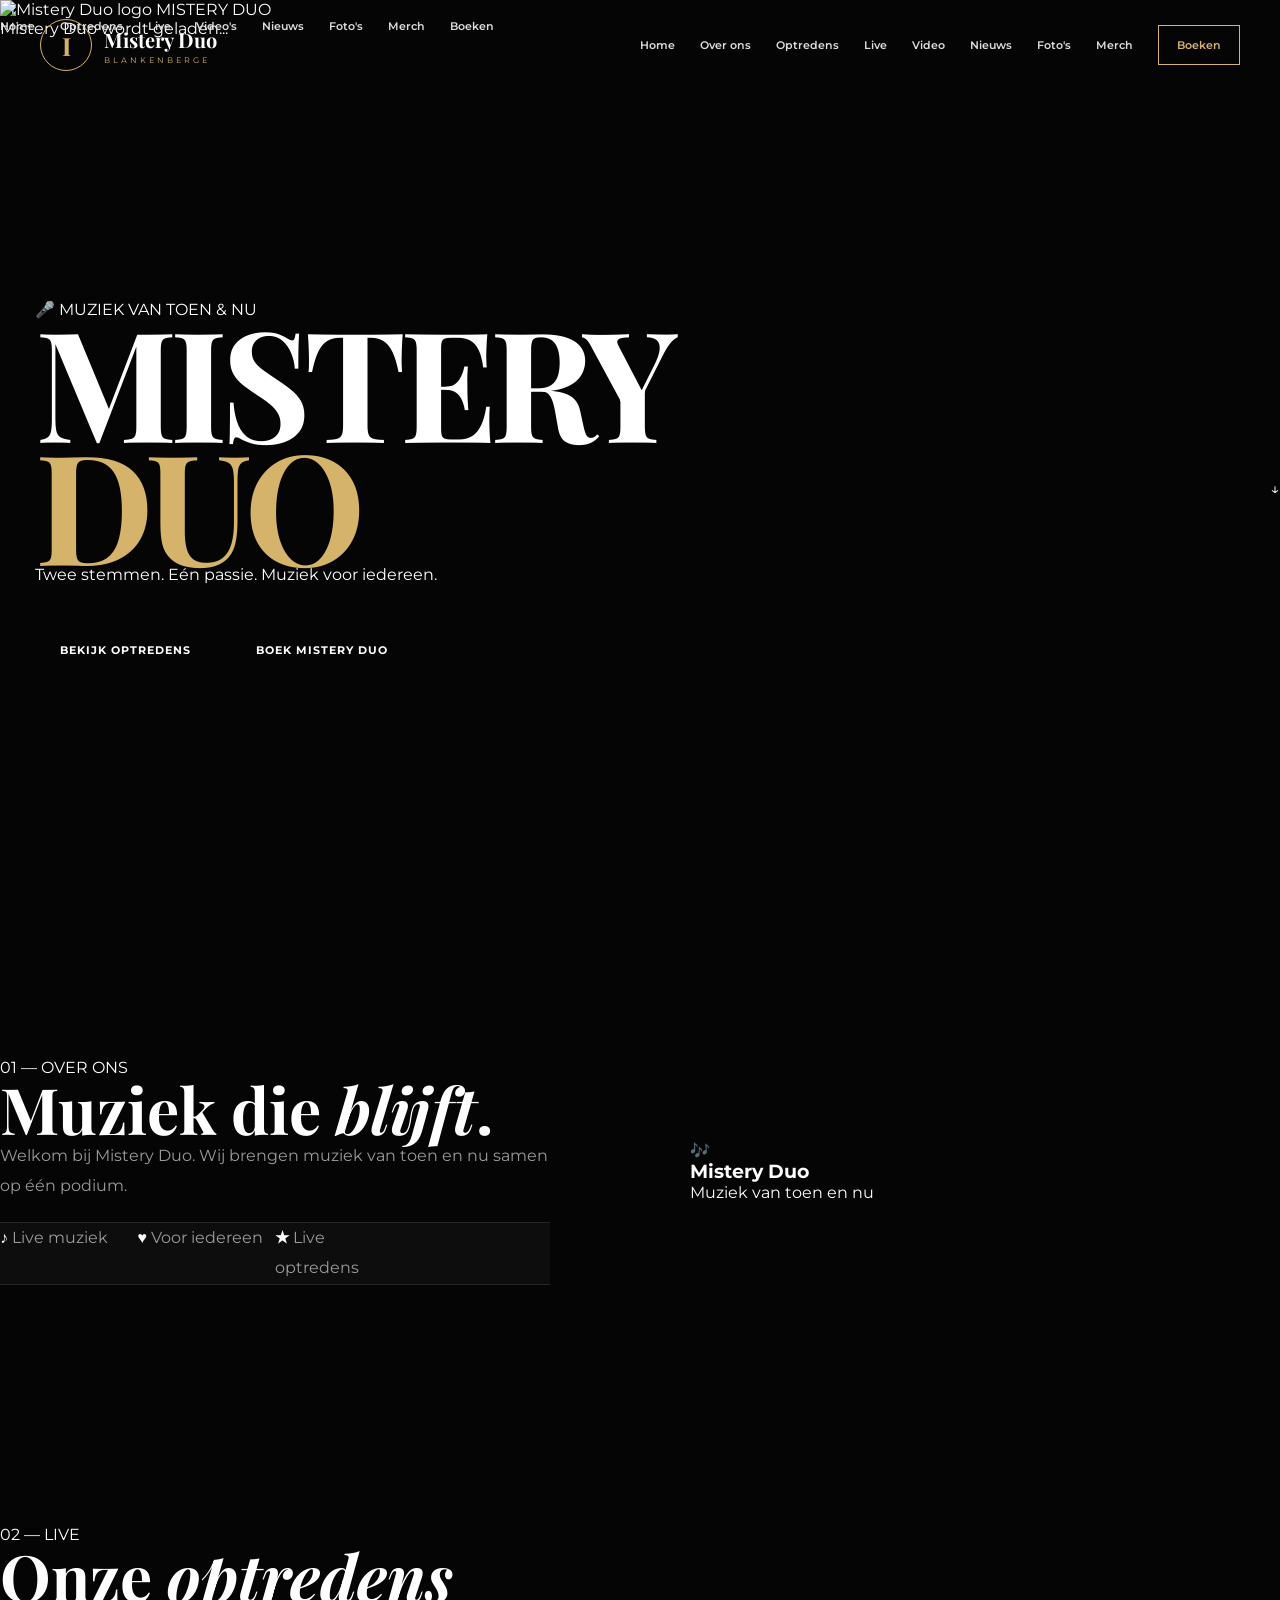
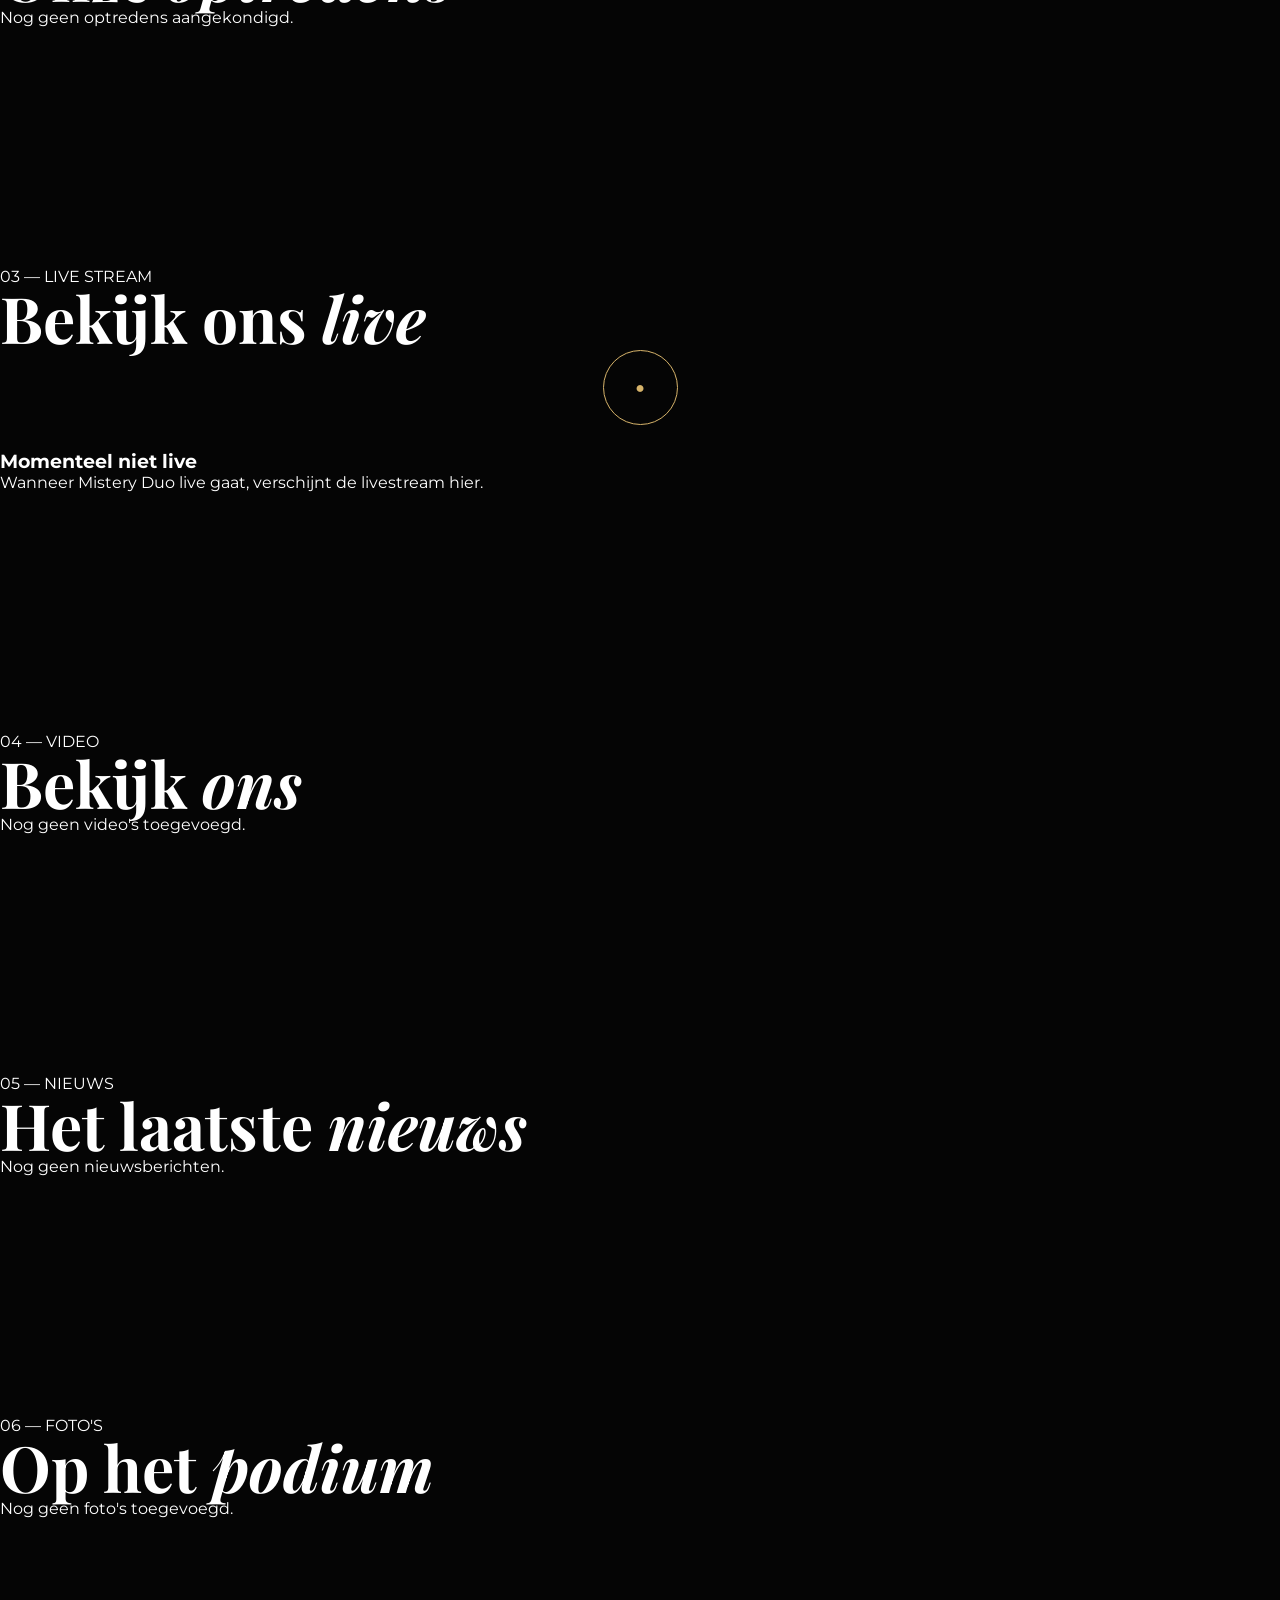
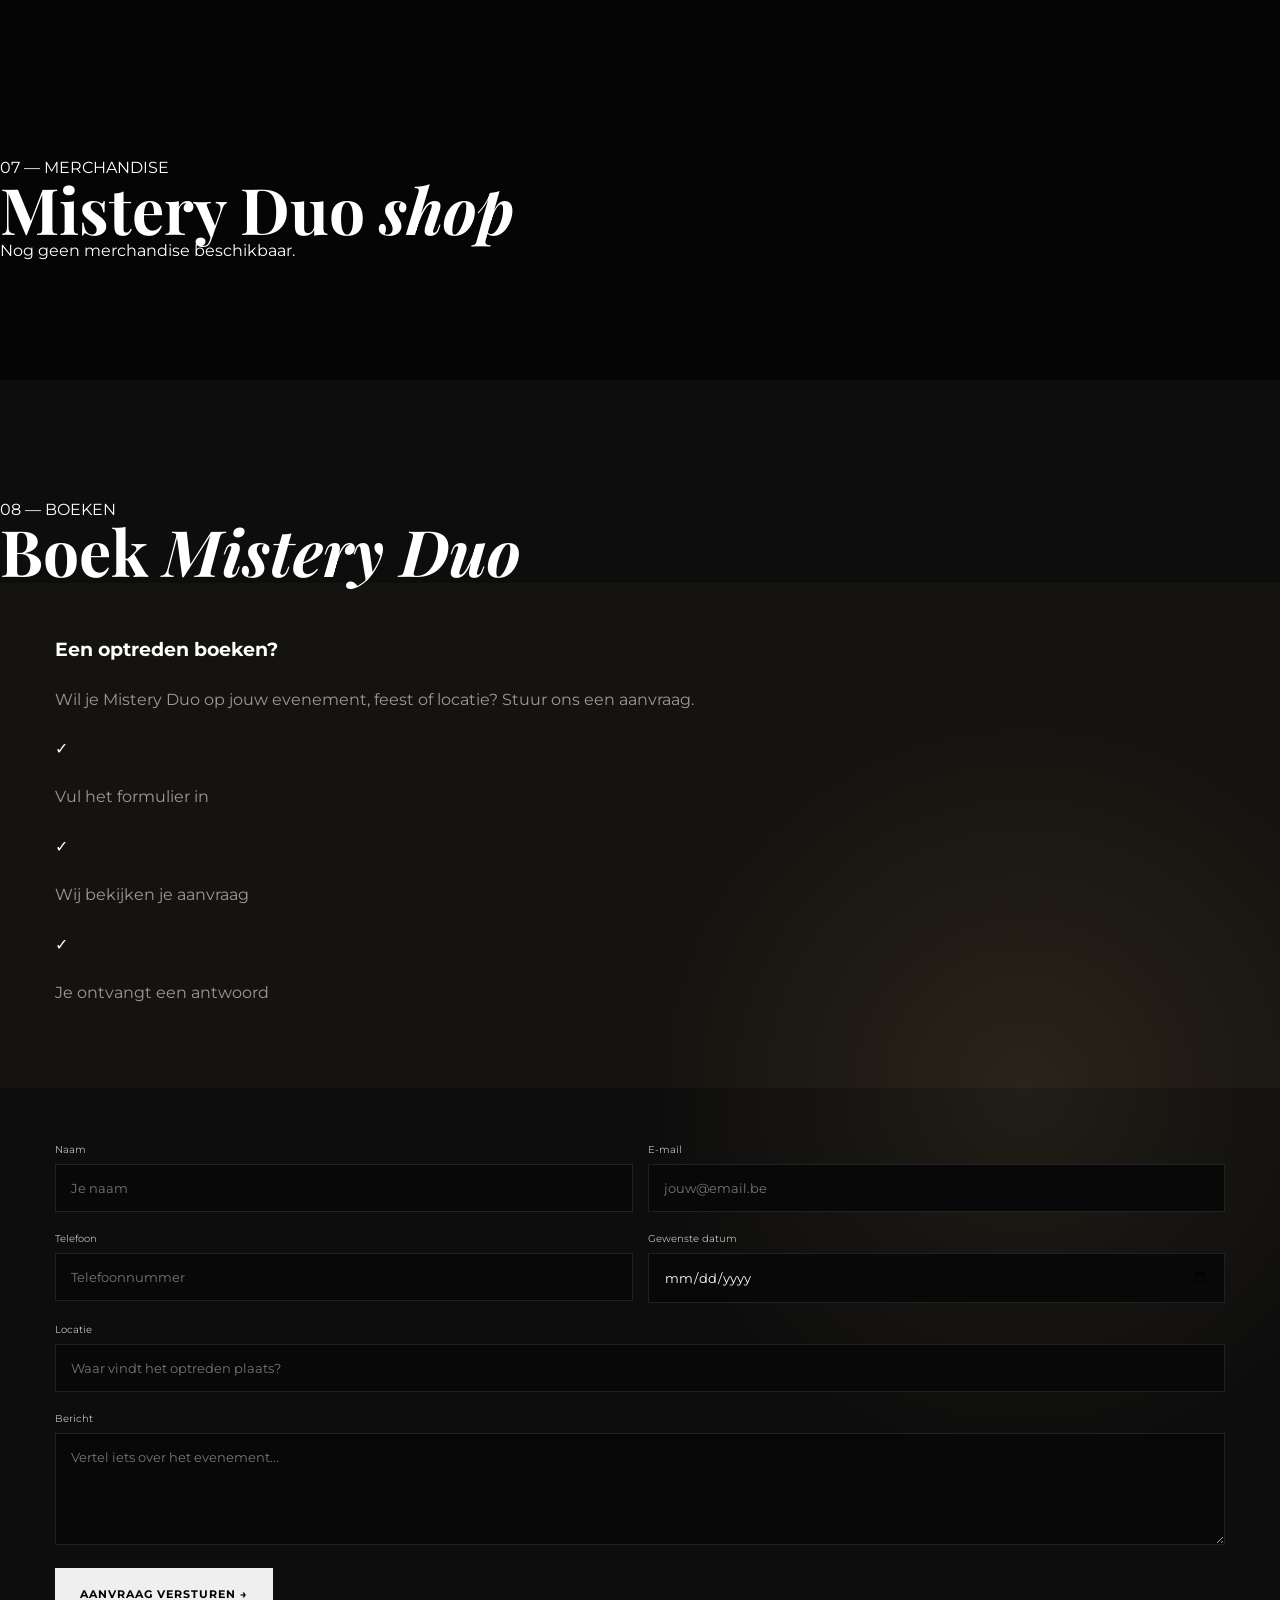
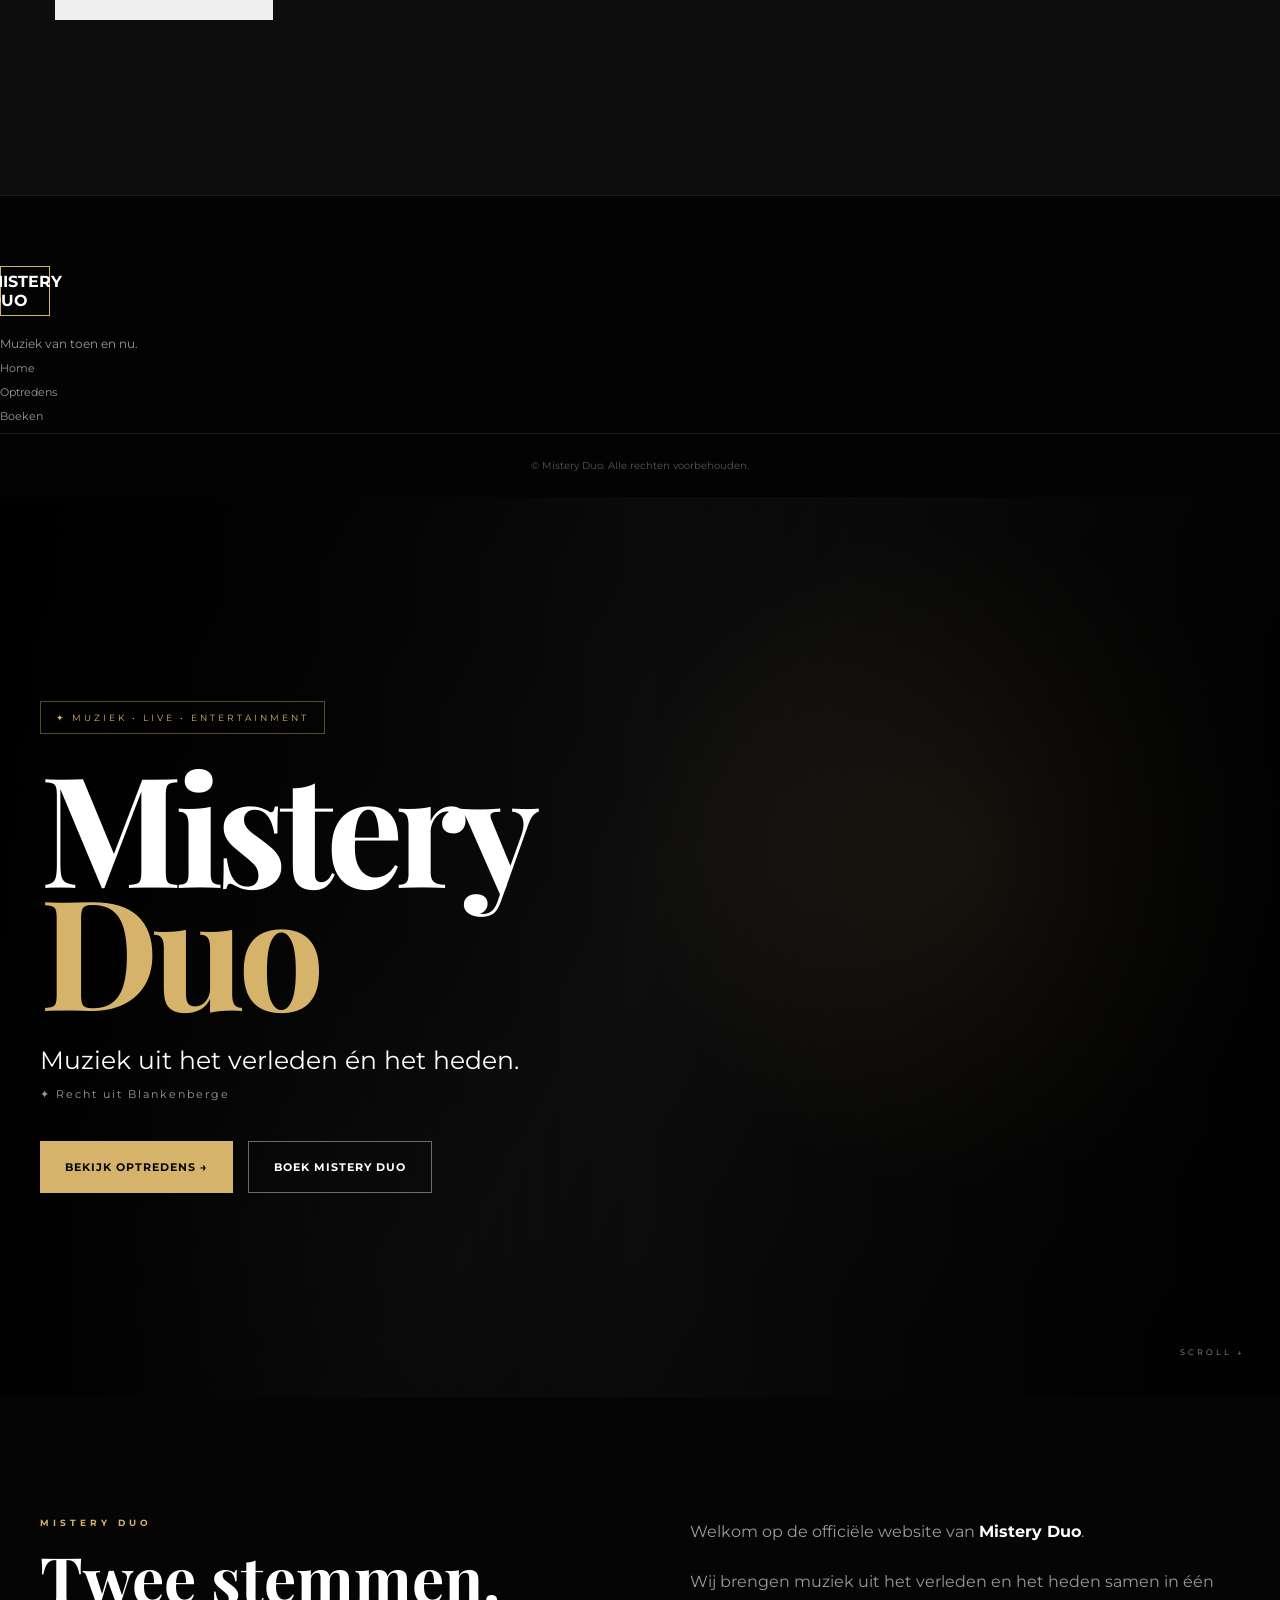
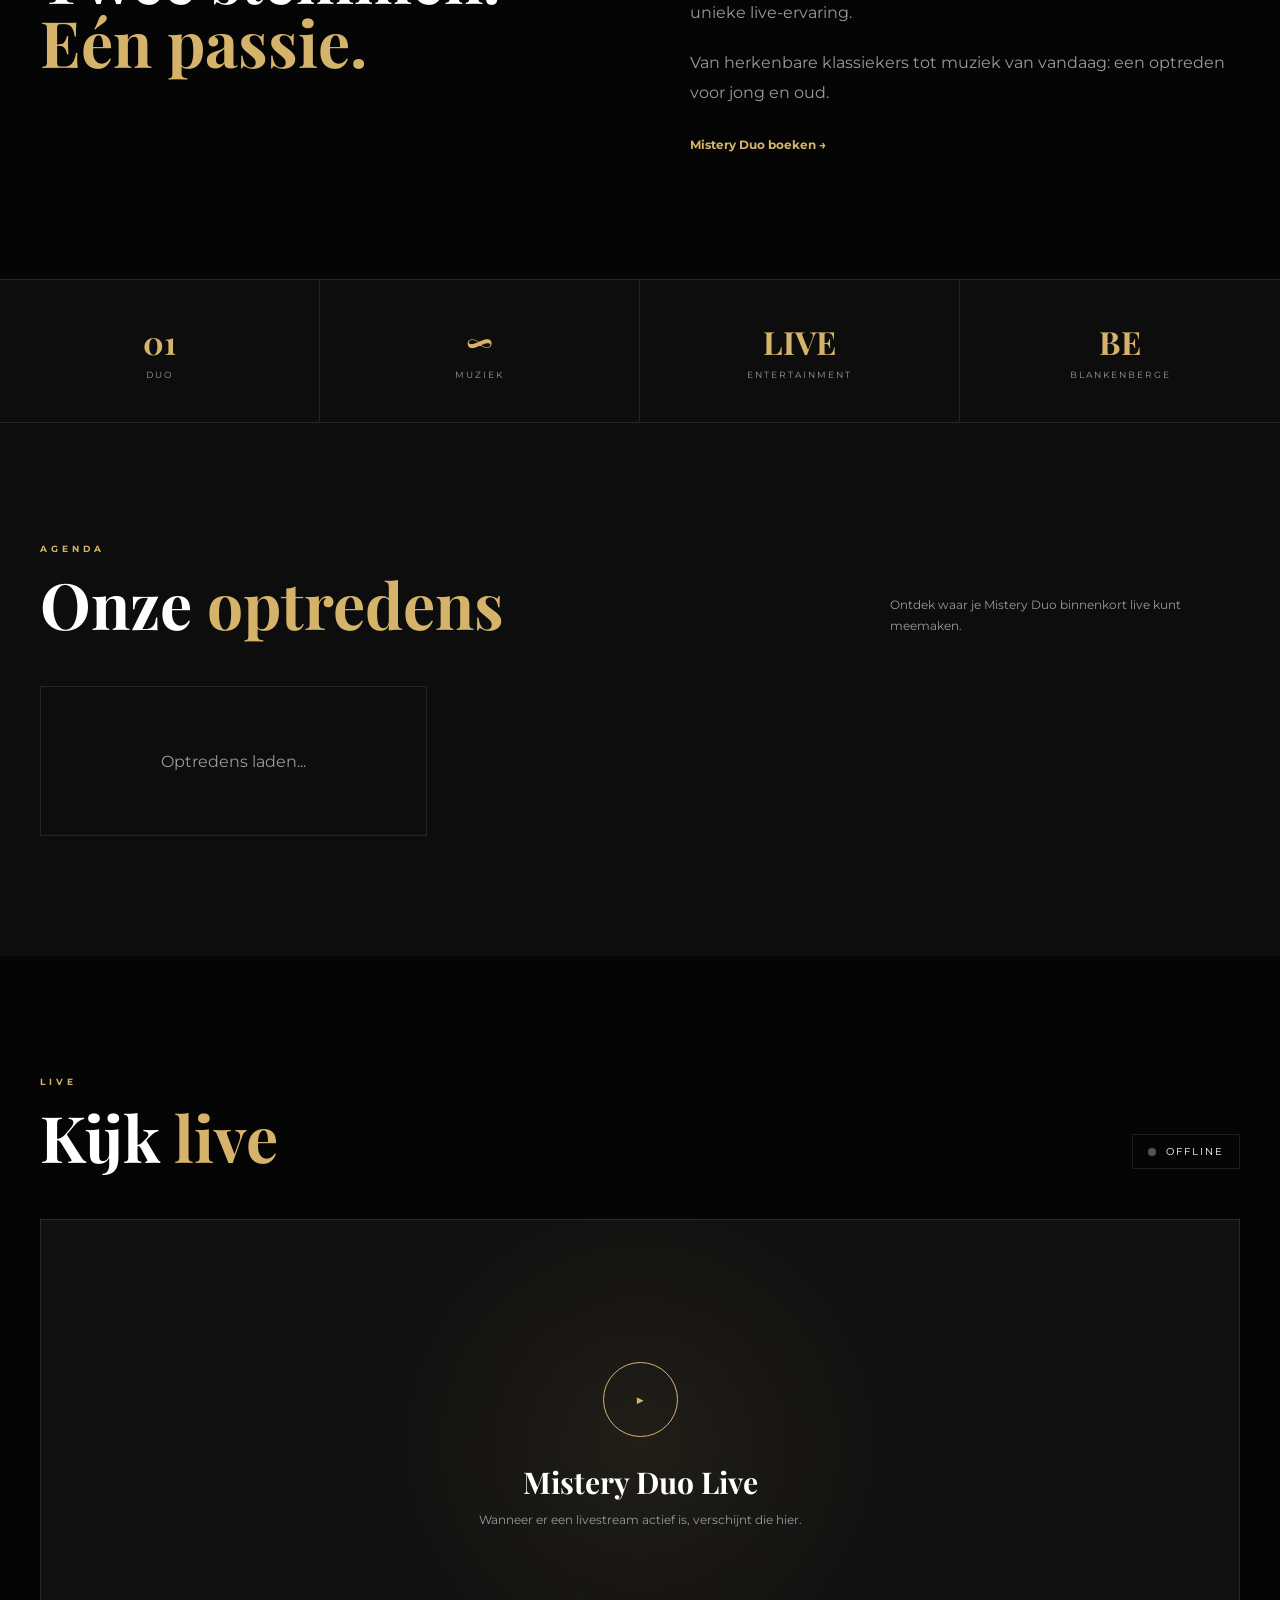
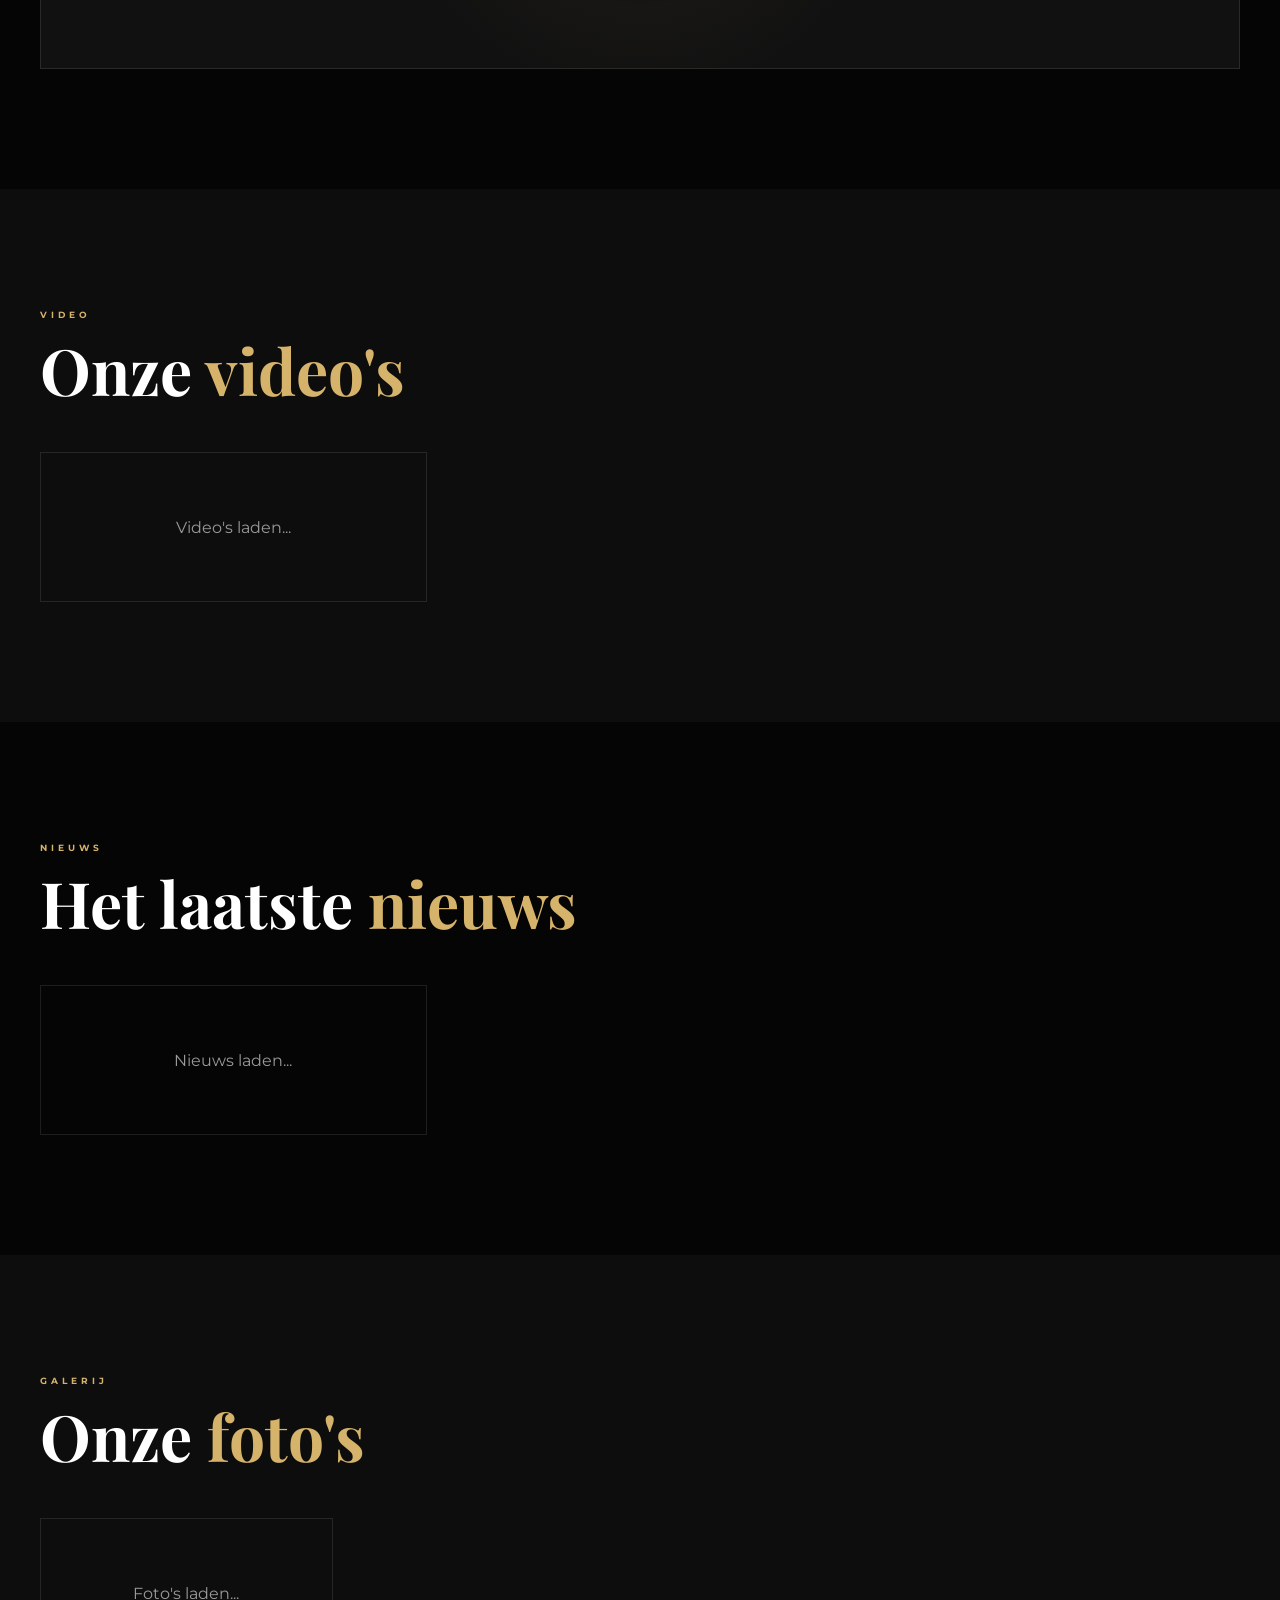
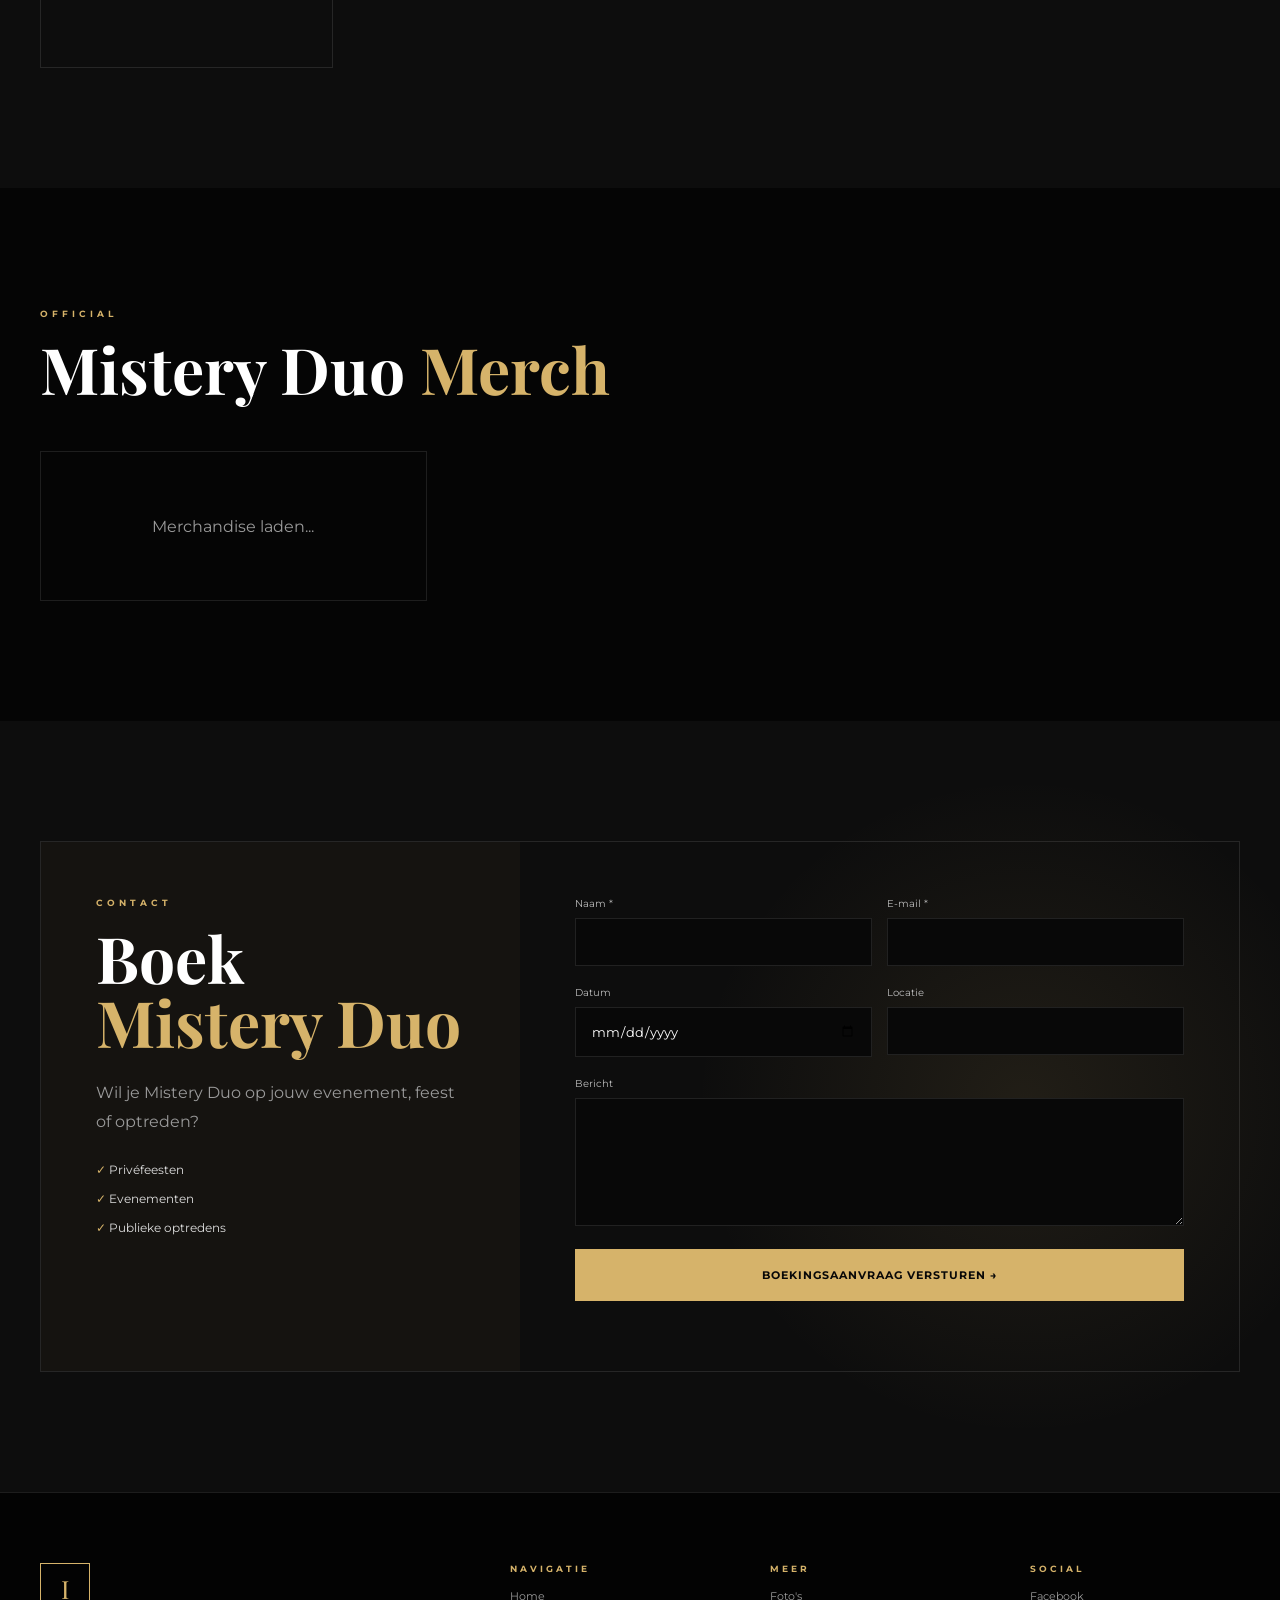
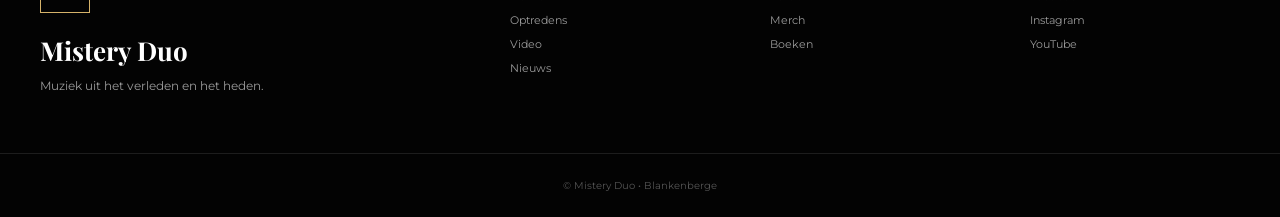
==== commit 3831e164: "Update index.html" ====
--- a/index.html
+++ b/index.html
@@ -1,7 +1,390 @@
 <!DOCTYPE html>
 <html lang="nl">
 <head>
+    <meta charset="UTF-8"><!DOCTYPE html>
+<html lang="nl">
+<head>
     <meta charset="UTF-8">
+    <meta name="viewport" content="width=device-width, initial-scale=1.0">
+
+    <title>Mistery Duo</title>
+    <meta name="description" content="Mistery Duo – muziek van toen en nu.">
+
+    <link rel="stylesheet" href="style.css">
+</head>
+
+<body>
+
+<div id="loadingScreen">
+    <div class="loading-logo">M</div>
+    <div class="loader"></div>
+    <p>Mistery Duo wordt geladen...</p>
+</div>
+
+<header class="header">
+
+    <a href="#home" class="brand">
+        <img id="headerLogo" src="" alt="Mistery Duo logo">
+        <span id="brandText">MISTERY DUO</span>
+    </a>
+
+    <button id="menuButton" class="menu-button">
+        ☰
+    </button>
+
+    <nav id="mainNav">
+        <a href="#home">Home</a>
+        <a href="#shows">Optredens</a>
+        <a href="#live">Live</a>
+        <a href="#videos">Video's</a>
+        <a href="#news">Nieuws</a>
+        <a href="#photos">Foto's</a>
+        <a href="#merch">Merch</a>
+        <a href="#booking">Boeken</a>
+    </nav>
+
+</header>
+
+<main>
+
+    <!-- HERO -->
+    <section id="home" class="hero">
+
+        <div class="hero-background"></div>
+
+        <div class="hero-content">
+
+            <div class="hero-badge">
+                🎤 MUZIEK VAN TOEN & NU
+            </div>
+
+            <h1 id="heroTitle">
+                MISTERY<br>
+                <span>DUO</span>
+            </h1>
+
+            <p id="heroText">
+                Twee stemmen. Eén passie. Muziek voor iedereen.
+            </p>
+
+            <div class="hero-buttons">
+                <a href="#shows" class="button button-primary">
+                    Bekijk optredens
+                </a>
+
+                <a href="#booking" class="button button-outline">
+                    Boek Mistery Duo
+                </a>
+            </div>
+
+        </div>
+
+        <div class="hero-scroll">
+            ↓
+        </div>
+
+    </section>
+
+
+    <!-- ABOUT -->
+    <section class="section about-section">
+
+        <div class="section-heading">
+            <span>01 — OVER ONS</span>
+            <h2>Muziek die <em>blijft</em>.</h2>
+        </div>
+
+        <div class="about-grid">
+
+            <div class="about-text">
+                <p id="aboutText">
+                    Welkom bij Mistery Duo. Wij brengen muziek van toen en nu
+                    samen op één podium.
+                </p>
+
+                <div class="stats">
+                    <div>
+                        <strong>♪</strong>
+                        <span>Live muziek</span>
+                    </div>
+
+                    <div>
+                        <strong>♥</strong>
+                        <span>Voor iedereen</span>
+                    </div>
+
+                    <div>
+                        <strong>★</strong>
+                        <span>Live optredens</span>
+                    </div>
+                </div>
+            </div>
+
+            <div class="about-card">
+                <div class="card-glow"></div>
+                <span>🎶</span>
+                <h3>Mistery Duo</h3>
+                <p>Muziek van toen en nu</p>
+            </div>
+
+        </div>
+
+    </section>
+
+
+    <!-- SHOWS -->
+    <section id="shows" class="section dark-section">
+
+        <div class="section-heading light">
+            <span>02 — LIVE</span>
+            <h2>Onze <em>optredens</em></h2>
+        </div>
+
+        <div id="showsContainer" class="shows-grid">
+            <div class="empty-state">
+                Nog geen optredens aangekondigd.
+            </div>
+        </div>
+
+    </section>
+
+
+    <!-- LIVE -->
+    <section id="live" class="section live-section">
+
+        <div class="section-heading">
+            <span>03 — LIVE STREAM</span>
+            <h2>Bekijk ons <em>live</em></h2>
+        </div>
+
+        <div id="liveContainer">
+
+            <div class="live-offline">
+                <div class="live-icon">●</div>
+                <h3>Momenteel niet live</h3>
+                <p>
+                    Wanneer Mistery Duo live gaat, verschijnt de livestream hier.
+                </p>
+            </div>
+
+        </div>
+
+    </section>
+
+
+    <!-- VIDEOS -->
+    <section id="videos" class="section dark-section">
+
+        <div class="section-heading light">
+            <span>04 — VIDEO</span>
+            <h2>Bekijk <em>ons</em></h2>
+        </div>
+
+        <div id="videosContainer" class="media-grid">
+            <div class="empty-state">
+                Nog geen video's toegevoegd.
+            </div>
+        </div>
+
+    </section>
+
+
+    <!-- NEWS -->
+    <section id="news" class="section">
+
+        <div class="section-heading">
+            <span>05 — NIEUWS</span>
+            <h2>Het laatste <em>nieuws</em></h2>
+        </div>
+
+        <div id="newsContainer" class="news-grid">
+            <div class="empty-state">
+                Nog geen nieuwsberichten.
+            </div>
+        </div>
+
+    </section>
+
+
+    <!-- PHOTOS -->
+    <section id="photos" class="section photo-section dark-section">
+
+        <div class="section-heading light">
+            <span>06 — FOTO'S</span>
+            <h2>Op het <em>podium</em></h2>
+        </div>
+
+        <div id="photosContainer" class="photo-grid">
+            <div class="empty-state">
+                Nog geen foto's toegevoegd.
+            </div>
+        </div>
+
+    </section>
+
+
+    <!-- MERCH -->
+    <section id="merch" class="section">
+
+        <div class="section-heading">
+            <span>07 — MERCHANDISE</span>
+            <h2>Mistery Duo <em>shop</em></h2>
+        </div>
+
+        <div id="merchContainer" class="merch-grid">
+            <div class="empty-state">
+                Nog geen merchandise beschikbaar.
+            </div>
+        </div>
+
+    </section>
+
+
+    <!-- BOOKING -->
+    <section id="booking" class="section booking-section">
+
+        <div class="section-heading light">
+            <span>08 — BOEKEN</span>
+            <h2>Boek <em>Mistery Duo</em></h2>
+        </div>
+
+        <div class="booking-layout">
+
+            <div class="booking-info">
+                <h3>Een optreden boeken?</h3>
+
+                <p>
+                    Wil je Mistery Duo op jouw evenement, feest of locatie?
+                    Stuur ons een aanvraag.
+                </p>
+
+                <div class="booking-point">
+                    <span>✓</span>
+                    <p>Vul het formulier in</p>
+                </div>
+
+                <div class="booking-point">
+                    <span>✓</span>
+                    <p>Wij bekijken je aanvraag</p>
+                </div>
+
+                <div class="booking-point">
+                    <span>✓</span>
+                    <p>Je ontvangt een antwoord</p>
+                </div>
+            </div>
+
+
+            <form id="bookingForm" class="booking-form">
+
+                <div class="form-row">
+
+                    <label>
+                        Naam
+                        <input
+                            id="bookingName"
+                            type="text"
+                            required
+                            placeholder="Je naam"
+                        >
+                    </label>
+
+                    <label>
+                        E-mail
+                        <input
+                            id="bookingEmail"
+                            type="email"
+                            required
+                            placeholder="jouw@email.be"
+                        >
+                    </label>
+
+                </div>
+
+                <div class="form-row">
+
+                    <label>
+                        Telefoon
+                        <input
+                            id="bookingPhone"
+                            type="tel"
+                            placeholder="Telefoonnummer"
+                        >
+                    </label>
+
+                    <label>
+                        Gewenste datum
+                        <input
+                            id="bookingDate"
+                            type="date"
+                            required
+                        >
+                    </label>
+
+                </div>
+
+                <label>
+                    Locatie
+                    <input
+                        id="bookingLocation"
+                        type="text"
+                        required
+                        placeholder="Waar vindt het optreden plaats?"
+                    >
+                </label>
+
+                <label>
+                    Bericht
+                    <textarea
+                        id="bookingMessage"
+                        rows="5"
+                        placeholder="Vertel iets over het evenement..."
+                    ></textarea>
+                </label>
+
+                <button class="button button-primary" type="submit">
+                    Aanvraag versturen →
+                </button>
+
+                <div id="bookingStatus"></div>
+
+            </form>
+
+        </div>
+
+    </section>
+
+</main>
+
+
+<footer class="footer">
+
+    <div class="footer-logo">
+        <img id="footerLogo" src="" alt="Mistery Duo">
+        <strong>MISTERY DUO</strong>
+    </div>
+
+    <p id="footerText">
+        Muziek van toen en nu.
+    </p>
+
+    <div class="footer-links">
+        <a href="#home">Home</a>
+        <a href="#shows">Optredens</a>
+        <a href="#booking">Boeken</a>
+    </div>
+
+    <div class="footer-bottom">
+        © <span id="year"></span> Mistery Duo. Alle rechten voorbehouden.
+    </div>
+
+</footer>
+
+
+<script type="module" src="script.js"></script>
+
+</body>
+</html>
     <meta name="viewport" content="width=device-width, initial-scale=1.0">
 
     <title>Mistery Duo | Officiële Website</title>
--- a/style.css
+++ b/style.css
@@ -1,3 +1,20 @@
+:root {
+    --black: #050505;
+    --black2: #0d0d0d;
+    --black3: #151515;
+
+    --gold: #d6b36a;
+    --gold2: #f1d99a;
+
+    --white: #ffffff;
+    --grey: #9a9a9a;
+
+    --border: rgba(255,255,255,.10);
+
+    --display: "Playfair Display", serif;
+    --main: "Montserrat", sans-serif;
+}
+
 * {
     box-sizing: border-box;
     margin: 0;
@@ -9,9 +26,10 @@
 }
 
 body {
-    font-family: Arial, Helvetica, sans-serif;
-    background: #080808;
+    background: var(--black);
     color: white;
+    font-family: var(--main);
+    overflow-x: hidden;
 }
 
 a {
@@ -19,387 +37,1019 @@
     text-decoration: none;
 }
 
-.navbar {
+button,
+input,
+textarea {
+    font-family: inherit;
+}
+
+.container {
+    width: min(1200px, calc(100% - 40px));
+    margin: auto;
+}
+
+
+/* HEADER */
+
+header {
     position: fixed;
     top: 0;
     left: 0;
+    right: 0;
+
+    height: 90px;
+
+    z-index: 1000;
+
+    transition: .3s;
+}
+
+header.scrolled {
+    background: rgba(5,5,5,.94);
+    backdrop-filter: blur(20px);
+
+    border-bottom: 1px solid var(--border);
+}
+
+.nav {
+    width: min(1200px, calc(100% - 40px));
+    height: 100%;
+    margin: auto;
+
+    display: flex;
+    align-items: center;
+    justify-content: space-between;
+}
+
+.logo-area {
+    display: flex;
+    align-items: center;
+    gap: 12px;
+}
+
+.logo-box {
+    width: 52px;
+    height: 52px;
+
+    border: 1px solid var(--gold);
+
+    border-radius: 50%;
+
+    display: flex;
+    align-items: center;
+    justify-content: center;
+
+    overflow: hidden;
+}
+
+.logo-box img {
     width: 100%;
-    z-index: 1000;
-
-    display: flex;
-    justify-content: space-between;
-    align-items: center;
-
-    padding: 18px 5%;
-
-    background: rgba(5,5,5,.85);
-    backdrop-filter: blur(18px);
-
-    border-bottom: 1px solid rgba(255,255,255,.08);
-}
-
-.brand {
-    display: flex;
-    align-items: center;
-    gap: 12px;
-
+    height: 100%;
+    object-fit: contain;
+    display: none;
+}
+
+.logo-box span {
+    color: var(--gold);
+    font-family: var(--display);
+    font-size: 25px;
+    font-weight: bold;
+}
+
+.logo-area strong {
+    display: block;
+    font-family: var(--display);
     font-size: 20px;
-    font-weight: 800;
-    letter-spacing: 1px;
-}
-
-.logo {
-    width: 48px;
-    height: 48px;
-    object-fit: contain;
+}
+
+.logo-area small {
+    display: block;
+    color: var(--gold);
+    font-size: 8px;
+    letter-spacing: 3px;
+    margin-top: 2px;
 }
 
 nav {
     display: flex;
     align-items: center;
-    gap: 24px;
+    gap: 25px;
 }
 
 nav a {
-    font-size: 14px;
     color: #ddd;
-    transition: .2s;
+    font-size: 11px;
+    font-weight: 600;
+    transition: .25s;
 }
 
 nav a:hover {
+    color: var(--gold);
+}
+
+.nav-book {
+    border: 1px solid var(--gold);
+    color: var(--gold) !important;
+    padding: 12px 18px;
+}
+
+.menu-button {
+    display: none;
+    background: transparent;
     color: white;
-}
-
-.nav-button {
-    padding: 11px 18px;
-    border-radius: 50px;
-    background: white;
-    color: black !important;
-    font-weight: bold;
-}
+    border: 1px solid var(--border);
+    width: 45px;
+    height: 45px;
+    font-size: 22px;
+}
+
+
+/* HERO */
 
 .hero {
     min-height: 100vh;
-
-    display: flex;
-    align-items: center;
-
-    padding: 140px 8%;
+    position: relative;
+
+    display: flex;
+    align-items: center;
+
+    overflow: hidden;
+}
+
+.hero-bg {
+    position: absolute;
+    inset: 0;
 
     background:
-        radial-gradient(circle at 75% 35%, rgba(130,60,255,.35), transparent 35%),
-        radial-gradient(circle at 30% 70%, rgba(255,40,150,.2), transparent 30%),
-        #050505;
+        radial-gradient(
+            circle at 75% 40%,
+            rgba(214,179,106,.20),
+            transparent 30%
+        ),
+        radial-gradient(
+            circle at 20% 80%,
+            rgba(255,255,255,.04),
+            transparent 25%
+        ),
+        linear-gradient(
+            120deg,
+            #020202,
+            #151515,
+            #050505
+        );
+}
+
+.hero-bg::after {
+    content: "";
+    position: absolute;
+    inset: 0;
+
+    background:
+        linear-gradient(
+            90deg,
+            rgba(0,0,0,.95),
+            rgba(0,0,0,.35),
+            rgba(0,0,0,.85)
+        );
 }
 
 .hero-content {
-    max-width: 850px;
+    position: relative;
+    z-index: 2;
+
+    width: min(1200px, calc(100% - 40px));
+    margin: auto;
+}
+
+.hero-label {
+    display: inline-block;
+
+    color: var(--gold);
+
+    border: 1px solid rgba(214,179,106,.4);
+
+    padding: 10px 15px;
+
+    font-size: 9px;
+    letter-spacing: 3px;
+
+    margin-bottom: 30px;
+}
+
+.hero h1 {
+    font-family: var(--display);
+    font-size: clamp(80px, 12vw, 155px);
+
+    line-height: .8;
+
+    letter-spacing: -7px;
+}
+
+.hero h1 span {
+    display: block;
+    color: var(--gold);
+}
+
+.hero-subtitle {
+    font-size: clamp(18px, 2vw, 25px);
+    margin-top: 35px;
+}
+
+.hero-location {
+    color: var(--grey);
+    font-size: 11px;
+    letter-spacing: 2px;
+    margin-top: 12px;
+}
+
+.hero-buttons {
+    display: flex;
+    gap: 15px;
+    margin-top: 40px;
+}
+
+.button {
+    min-height: 52px;
+    padding: 0 25px;
+
+    border: 0;
+
+    display: inline-flex;
+    align-items: center;
+    justify-content: center;
+
+    font-size: 11px;
+    font-weight: 700;
+
+    letter-spacing: 1px;
+    text-transform: uppercase;
+
+    cursor: pointer;
+
+    transition: .3s;
+}
+
+.button.gold {
+    background: var(--gold);
+    color: #080808;
+}
+
+.button.gold:hover {
+    background: var(--gold2);
+    transform: translateY(-3px);
+}
+
+.button.outline {
+    border: 1px solid rgba(255,255,255,.4);
+    background: transparent;
+    color: white;
+}
+
+.button.outline:hover {
+    border-color: var(--gold);
+    color: var(--gold);
+}
+
+.button.full {
+    width: 100%;
+}
+
+.scroll {
+    position: absolute;
+    right: 35px;
+    bottom: 40px;
+
+    color: var(--grey);
+
+    font-size: 8px;
+    letter-spacing: 3px;
+}
+
+
+/* SECTIONS */
+
+.section {
+    padding: 120px 0;
+}
+
+.dark {
+    background: var(--black2);
 }
 
 .eyebrow {
+    color: var(--gold);
+    font-size: 9px;
+    letter-spacing: 4px;
+    font-weight: 700;
+    margin-bottom: 18px;
+}
+
+h2 {
+    font-family: var(--display);
+    font-size: clamp(45px, 5vw, 70px);
+    line-height: 1;
+}
+
+h2 span {
+    color: var(--gold);
+}
+
+
+/* ABOUT */
+
+.about-grid {
+    display: grid;
+    grid-template-columns: 1fr 1fr;
+    gap: 100px;
+}
+
+.about-text {
+    color: var(--grey);
+    line-height: 1.9;
+    max-width: 550px;
+}
+
+.about-text p {
+    margin-bottom: 20px;
+}
+
+.about-text strong {
+    color: white;
+}
+
+.text-link {
+    color: var(--gold);
     font-size: 12px;
-    letter-spacing: 4px;
-    font-weight: 800;
-    color: #aaa;
-    margin-bottom: 18px;
-}
-
-.hero h1 {
-    font-size: clamp(70px, 13vw, 180px);
-    line-height: .82;
-    letter-spacing: -8px;
-}
-
-.hero h1 span {
-    color: #a879ff;
-}
-
-.hero p:not(.eyebrow) {
-    margin-top: 35px;
-    max-width: 600px;
-    color: #bbb;
-    font-size: 20px;
-    line-height: 1.6;
-}
-
-.hero-buttons {
-    display: flex;
-    gap: 15px;
-    margin-top: 35px;
-}
-
-.button {
-    display: inline-block;
-    border: none;
-    cursor: pointer;
-    padding: 15px 25px;
-    border-radius: 50px;
-    font-weight: 800;
-    font-size: 14px;
-}
-
-.primary {
-    background: white;
-    color: black;
-}
-
-.secondary {
-    border: 1px solid #555;
-    color: white;
-}
-
-.section {
-    padding: 110px 8%;
-}
-
-.section.dark {
-    background: #101010;
-}
-
-.section-heading {
-    margin-bottom: 45px;
-}
-
-.section-heading h2 {
-    font-size: clamp(40px, 6vw, 75px);
-    letter-spacing: -3px;
-}
+    font-weight: bold;
+}
+
+
+/* STATS */
+
+.stats {
+    display: grid;
+    grid-template-columns: repeat(4, 1fr);
+
+    background: var(--black2);
+
+    border-top: 1px solid var(--border);
+    border-bottom: 1px solid var(--border);
+}
+
+.stat {
+    text-align: center;
+    padding: 40px 20px;
+
+    border-right: 1px solid var(--border);
+}
+
+.stat:last-child {
+    border-right: 0;
+}
+
+.stat strong {
+    display: block;
+
+    color: var(--gold);
+    font-family: var(--display);
+
+    font-size: 32px;
+}
+
+.stat span {
+    color: var(--grey);
+
+    font-size: 9px;
+    letter-spacing: 2px;
+    text-transform: uppercase;
+}
+
+
+/* HEADINGS */
+
+.heading {
+    display: flex;
+    align-items: flex-end;
+    justify-content: space-between;
+
+    gap: 30px;
+
+    margin-bottom: 50px;
+}
+
+.heading > p {
+    color: var(--grey);
+    font-size: 12px;
+    line-height: 1.7;
+    max-width: 350px;
+}
+
+
+/* CARDS */
 
 .cards {
     display: grid;
-    grid-template-columns: repeat(auto-fit, minmax(260px, 1fr));
+    grid-template-columns: repeat(3, 1fr);
     gap: 20px;
 }
 
-.card {
-    background: #151515;
-    border: 1px solid #262626;
-    border-radius: 22px;
+.loading {
+    border: 1px solid var(--border);
+    min-height: 150px;
+
+    display: flex;
+    align-items: center;
+    justify-content: center;
+
+    color: var(--grey);
+}
+
+
+/* SHOWS */
+
+.show-card {
+    background: var(--black3);
+    border: 1px solid var(--border);
+    padding: 28px;
+
+    transition: .3s;
+}
+
+.show-card:hover {
+    transform: translateY(-6px);
+    border-color: rgba(214,179,106,.5);
+}
+
+.show-date {
+    color: var(--gold);
+    font-size: 10px;
+    letter-spacing: 2px;
+    text-transform: uppercase;
+}
+
+.show-card h3 {
+    font-family: var(--display);
+    font-size: 25px;
+    margin: 15px 0 10px;
+}
+
+.show-location {
+    color: var(--grey);
+    font-size: 12px;
+}
+
+.show-footer {
+    margin-top: 25px;
+    padding-top: 18px;
+
+    border-top: 1px solid var(--border);
+
+    display: flex;
+    justify-content: space-between;
+
+    color: var(--grey);
+    font-size: 10px;
+}
+
+
+/* LIVE */
+
+.live-status {
+    border: 1px solid var(--border);
+    padding: 10px 15px;
+
+    font-size: 10px;
+    letter-spacing: 2px;
+
+    display: flex;
+    align-items: center;
+    gap: 10px;
+}
+
+.live-status span {
+    width: 8px;
+    height: 8px;
+
+    background: #555;
+    border-radius: 50%;
+}
+
+.live-status.online span {
+    background: #ff3333;
+    box-shadow: 0 0 15px #ff3333;
+}
+
+.live-player {
+    min-height: 450px;
+
+    background:
+        radial-gradient(
+            circle,
+            rgba(214,179,106,.08),
+            transparent 40%
+        ),
+        #111;
+
+    border: 1px solid var(--border);
+
+    display: flex;
+    align-items: center;
+    justify-content: center;
+
+    text-align: center;
+}
+
+.live-icon {
+    width: 75px;
+    height: 75px;
+
+    margin: auto auto 25px;
+
+    border: 1px solid var(--gold);
+    color: var(--gold);
+
+    border-radius: 50%;
+
+    display: flex;
+    align-items: center;
+    justify-content: center;
+}
+
+.live-player h3 {
+    font-family: var(--display);
+    font-size: 30px;
+}
+
+.live-player p {
+    color: var(--grey);
+    font-size: 12px;
+    margin-top: 10px;
+}
+
+.live-frame {
+    width: 100%;
+    height: 600px;
+    border: 0;
+}
+
+
+/* VIDEO */
+
+.video-card {
+    background: var(--black3);
+    border: 1px solid var(--border);
     overflow: hidden;
-    transition: .25s;
-}
-
-.card:hover {
-    transform: translateY(-5px);
-    border-color: #555;
-}
-
-.card img {
+}
+
+.video-image {
+    aspect-ratio: 16/9;
+    background: #202020;
+    position: relative;
+}
+
+.video-image img {
     width: 100%;
-    height: 210px;
+    height: 100%;
     object-fit: cover;
 }
 
-.card-content {
+.play {
+    position: absolute;
+
+    left: 50%;
+    top: 50%;
+
+    transform: translate(-50%, -50%);
+
+    width: 55px;
+    height: 55px;
+
+    border-radius: 50%;
+
+    background: rgba(0,0,0,.75);
+
+    border: 1px solid var(--gold);
+
+    color: var(--gold);
+
+    display: flex;
+    align-items: center;
+    justify-content: center;
+}
+
+.video-info {
+    padding: 20px;
+}
+
+.video-info h3 {
+    font-size: 15px;
+}
+
+.video-info p {
+    color: var(--grey);
+    font-size: 11px;
+    margin-top: 8px;
+}
+
+
+/* NEWS */
+
+.news-card {
+    border: 1px solid var(--border);
+    background: var(--black3);
+    overflow: hidden;
+}
+
+.news-image {
+    aspect-ratio: 16/9;
+    background: #1c1c1c;
+}
+
+.news-image img {
+    width: 100%;
+    height: 100%;
+    object-fit: cover;
+}
+
+.news-content {
     padding: 25px;
 }
 
-.card-content h3 {
+.news-date {
+    color: var(--gold);
+    font-size: 9px;
+    letter-spacing: 2px;
+}
+
+.news-content h3 {
+    font-family: var(--display);
     font-size: 24px;
-    margin-bottom: 10px;
-}
-
-.card-content p {
-    color: #aaa;
-    line-height: 1.6;
-}
-
-.shows {
+    margin: 12px 0;
+}
+
+.news-content p {
+    color: var(--grey);
+    font-size: 12px;
+    line-height: 1.7;
+}
+
+
+/* PHOTOS */
+
+.photo-grid {
     display: grid;
-    gap: 15px;
-}
-
-.show {
-    display: grid;
-    grid-template-columns: 120px 1fr auto;
-    gap: 25px;
-    align-items: center;
-
+    grid-template-columns: repeat(4, 1fr);
+    gap: 10px;
+}
+
+.photo {
+    aspect-ratio: 1;
+    overflow: hidden;
+    cursor: pointer;
+}
+
+.photo img {
+    width: 100%;
+    height: 100%;
+    object-fit: cover;
+    transition: .5s;
+}
+
+.photo:hover img {
+    transform: scale(1.08);
+}
+
+
+/* SHOP */
+
+.product-card {
+    background: var(--black3);
+    border: 1px solid var(--border);
+}
+
+.product-image {
+    aspect-ratio: 1;
+    background: #1c1c1c;
+}
+
+.product-image img {
+    width: 100%;
+    height: 100%;
+    object-fit: cover;
+}
+
+.product-info {
     padding: 25px;
-
-    background: #181818;
-    border: 1px solid #282828;
-    border-radius: 20px;
-}
-
-.show-date {
-    font-size: 30px;
-    font-weight: 900;
-}
-
-.show-info h3 {
+}
+
+.product-info h3 {
+    font-family: var(--display);
     font-size: 22px;
 }
 
-.show-info p {
-    color: #999;
-    margin-top: 5px;
-}
-
-.live-box {
-    min-height: 350px;
-
-    display: flex;
-    align-items: center;
-    justify-content: center;
-
-    background: #111;
-    border: 1px solid #292929;
-    border-radius: 25px;
-
-    overflow: hidden;
-}
-
-.live-box iframe {
-    width: 100%;
-    height: 500px;
-    border: 0;
-}
-
-.video-grid {
-    display: grid;
-    grid-template-columns: repeat(auto-fit, minmax(280px, 1fr));
-    gap: 20px;
-}
-
-.video-card {
-    background: #181818;
-    border-radius: 20px;
-    overflow: hidden;
-}
-
-.video-card video {
-    width: 100%;
-    display: block;
-}
-
-.video-card h3 {
-    padding: 20px;
-}
-
-.photo-grid {
-    columns: 3 250px;
-    column-gap: 15px;
-}
-
-.photo-grid img {
-    width: 100%;
-    margin-bottom: 15px;
-    border-radius: 18px;
-    display: block;
-}
+.product-price {
+    color: var(--gold);
+    font-weight: 700;
+    margin: 10px 0 20px;
+}
+
+
+/* BOOKING */
 
 .booking-section {
     background:
-        radial-gradient(circle at 80% 20%, rgba(150,90,255,.25), transparent 35%),
-        #080808;
-}
-
-.booking-container {
-    max-width: 1100px;
-    margin: auto;
-
+        radial-gradient(
+            circle at 80% 50%,
+            rgba(214,179,106,.10),
+            transparent 30%
+        ),
+        var(--black2);
+}
+
+.booking-box {
+    display: grid;
+    grid-template-columns: .8fr 1.2fr;
+
+    border: 1px solid var(--border);
+}
+
+.booking-info {
+    padding: 55px;
+    background: rgba(214,179,106,.04);
+}
+
+.booking-info p {
+    color: var(--grey);
+    line-height: 1.8;
+    margin: 25px 0;
+}
+
+.check {
+    color: #ddd;
+    font-size: 12px;
+    margin: 14px 0;
+}
+
+.check::first-letter {
+    color: var(--gold);
+}
+
+#bookingForm {
+    padding: 55px;
+}
+
+.form-row {
     display: grid;
     grid-template-columns: 1fr 1fr;
-    gap: 70px;
-}
-
-.booking-info h2 {
-    font-size: clamp(50px, 7vw, 90px);
-    line-height: .9;
-    letter-spacing: -4px;
-}
-
-.booking-info > p:last-child {
-    margin-top: 30px;
-    color: #aaa;
-    line-height: 1.7;
-}
-
-.booking-form {
+    gap: 15px;
+}
+
+#bookingForm label {
+    display: block;
+    color: #bbb;
+    font-size: 10px;
+    margin-bottom: 20px;
+}
+
+input,
+textarea {
+    width: 100%;
+
+    margin-top: 8px;
+
+    padding: 15px;
+
+    background: #080808;
+
+    border: 1px solid var(--border);
+
+    color: white;
+
+    outline: none;
+}
+
+input:focus,
+textarea:focus {
+    border-color: var(--gold);
+}
+
+.form-result {
+    margin-top: 15px;
+    font-size: 12px;
+}
+
+
+/* FOOTER */
+
+footer {
+    background: #030303;
+    border-top: 1px solid var(--border);
+    padding-top: 70px;
+}
+
+.footer-grid {
     display: grid;
-    gap: 14px;
-}
-
-.booking-form input,
-.booking-form textarea {
+    grid-template-columns: 2fr 1fr 1fr 1fr;
+    gap: 50px;
+    padding-bottom: 60px;
+}
+
+.footer-logo {
+    width: 50px;
+    height: 50px;
+    border: 1px solid var(--gold);
+
+    display: flex;
+    align-items: center;
+    justify-content: center;
+
+    margin-bottom: 20px;
+}
+
+.footer-logo img {
     width: 100%;
-    padding: 17px;
-
-    border: 1px solid #333;
-    border-radius: 12px;
-
-    background: #121212;
+    height: 100%;
+    object-fit: contain;
+    display: none;
+}
+
+.footer-logo span {
+    color: var(--gold);
+    font-family: var(--display);
+    font-size: 25px;
+}
+
+footer h3 {
+    font-family: var(--display);
+    font-size: 26px;
+}
+
+footer p {
+    color: var(--grey);
+    font-size: 12px;
+    margin-top: 10px;
+}
+
+footer h4 {
+    color: var(--gold);
+    font-size: 9px;
+    letter-spacing: 3px;
+    margin-bottom: 15px;
+}
+
+footer a {
+    display: block;
+    color: var(--grey);
+    font-size: 11px;
+    margin: 10px 0;
+}
+
+footer a:hover {
     color: white;
-
-    outline: none;
-}
-
-.booking-form input:focus,
-.booking-form textarea:focus {
-    border-color: #aaa;
-}
-
-.booking-form button {
-    width: 100%;
-}
-
-footer {
-    padding: 50px 8%;
-
-    display: flex;
-    justify-content: space-between;
-
-    color: #888;
-
-    border-top: 1px solid #222;
-}
-
-.loading {
-    color: #777;
-}
-
-.empty {
-    padding: 30px;
-    color: #777;
-}
-
-@media(max-width: 800px) {
-
-    .navbar {
-        position: relative;
+}
+
+.footer-bottom {
+    border-top: 1px solid var(--border);
+    padding: 25px;
+    text-align: center;
+    color: #555;
+    font-size: 10px;
+}
+
+
+/* LIGHTBOX */
+
+.lightbox {
+    display: none;
+
+    position: fixed;
+    inset: 0;
+
+    z-index: 5000;
+
+    background: rgba(0,0,0,.95);
+
+    align-items: center;
+    justify-content: center;
+}
+
+.lightbox.active {
+    display: flex;
+}
+
+.lightbox img {
+    max-width: 90%;
+    max-height: 90%;
+}
+
+.lightbox button {
+    position: absolute;
+    right: 25px;
+    top: 20px;
+
+    width: 45px;
+    height: 45px;
+
+    background: #111;
+    color: white;
+
+    border: 1px solid var(--border);
+
+    font-size: 25px;
+}
+
+
+/* MOBILE */
+
+@media(max-width: 850px) {
+
+    nav {
+        display: none;
+
+        position: absolute;
+        top: 75px;
+        left: 20px;
+        right: 20px;
+
+        background: #101010;
+        border: 1px solid var(--border);
+
+        padding: 15px;
+
         flex-direction: column;
-        gap: 20px;
-    }
-
-    nav {
-        flex-wrap: wrap;
-        justify-content: center;
-        gap: 12px;
-    }
-
-    .hero {
-        padding-top: 100px;
-    }
+        align-items: stretch;
+    }
+
+    nav.open {
+        display: flex;
+    }
+
+    nav a {
+        padding: 13px;
+    }
+
+    .menu-button {
+        display: block;
+    }
+
+    .about-grid,
+    .booking-box {
+        grid-template-columns: 1fr;
+    }
+
+    .cards {
+        grid-template-columns: 1fr 1fr;
+    }
+
+    .photo-grid {
+        grid-template-columns: 1fr 1fr;
+    }
+
+    .footer-grid {
+        grid-template-columns: 1fr 1fr;
+    }
+}
+
+
+@media(max-width: 550px) {
 
     .hero h1 {
+        font-size: 75px;
         letter-spacing: -4px;
     }
 
     .hero-buttons {
         flex-direction: column;
-    }
-
-    .show {
+        max-width: 300px;
+    }
+
+    .stats {
+        grid-template-columns: 1fr 1fr;
+    }
+
+    .stat {
+        border-bottom: 1px solid var(--border);
+    }
+
+    .heading {
+        flex-direction: column;
+        align-items: flex-start;
+    }
+
+    .cards {
         grid-template-columns: 1fr;
     }
 
-    .booking-container {
+    .form-row {
         grid-template-columns: 1fr;
     }
 
-    footer {
-        flex-direction: column;
-        gap: 20px;
-    }
-}
+    .booking-info,
+    #bookingForm {
+        padding: 30px 20px;
+    }
+
+    .footer-grid {
+        grid-template-columns: 1fr;
+    }
+}
--- a/style.css
+++ b/style.css
@@ -1,3 +1,20 @@
+:root {
+    --black: #050505;
+    --black2: #0d0d0d;
+    --black3: #151515;
+
+    --gold: #d6b36a;
+    --gold2: #f1d99a;
+
+    --white: #ffffff;
+    --grey: #9a9a9a;
+
+    --border: rgba(255,255,255,.10);
+
+    --display: "Playfair Display", serif;
+    --main: "Montserrat", sans-serif;
+}
+
 * {
     box-sizing: border-box;
     margin: 0;
@@ -9,9 +26,10 @@
 }
 
 body {
-    font-family: Arial, Helvetica, sans-serif;
-    background: #080808;
+    background: var(--black);
     color: white;
+    font-family: var(--main);
+    overflow-x: hidden;
 }
 
 a {
@@ -19,387 +37,1019 @@
     text-decoration: none;
 }
 
-.navbar {
+button,
+input,
+textarea {
+    font-family: inherit;
+}
+
+.container {
+    width: min(1200px, calc(100% - 40px));
+    margin: auto;
+}
+
+
+/* HEADER */
+
+header {
     position: fixed;
     top: 0;
     left: 0;
+    right: 0;
+
+    height: 90px;
+
+    z-index: 1000;
+
+    transition: .3s;
+}
+
+header.scrolled {
+    background: rgba(5,5,5,.94);
+    backdrop-filter: blur(20px);
+
+    border-bottom: 1px solid var(--border);
+}
+
+.nav {
+    width: min(1200px, calc(100% - 40px));
+    height: 100%;
+    margin: auto;
+
+    display: flex;
+    align-items: center;
+    justify-content: space-between;
+}
+
+.logo-area {
+    display: flex;
+    align-items: center;
+    gap: 12px;
+}
+
+.logo-box {
+    width: 52px;
+    height: 52px;
+
+    border: 1px solid var(--gold);
+
+    border-radius: 50%;
+
+    display: flex;
+    align-items: center;
+    justify-content: center;
+
+    overflow: hidden;
+}
+
+.logo-box img {
     width: 100%;
-    z-index: 1000;
-
-    display: flex;
-    justify-content: space-between;
-    align-items: center;
-
-    padding: 18px 5%;
-
-    background: rgba(5,5,5,.85);
-    backdrop-filter: blur(18px);
-
-    border-bottom: 1px solid rgba(255,255,255,.08);
-}
-
-.brand {
-    display: flex;
-    align-items: center;
-    gap: 12px;
-
+    height: 100%;
+    object-fit: contain;
+    display: none;
+}
+
+.logo-box span {
+    color: var(--gold);
+    font-family: var(--display);
+    font-size: 25px;
+    font-weight: bold;
+}
+
+.logo-area strong {
+    display: block;
+    font-family: var(--display);
     font-size: 20px;
-    font-weight: 800;
-    letter-spacing: 1px;
-}
-
-.logo {
-    width: 48px;
-    height: 48px;
-    object-fit: contain;
+}
+
+.logo-area small {
+    display: block;
+    color: var(--gold);
+    font-size: 8px;
+    letter-spacing: 3px;
+    margin-top: 2px;
 }
 
 nav {
     display: flex;
     align-items: center;
-    gap: 24px;
+    gap: 25px;
 }
 
 nav a {
-    font-size: 14px;
     color: #ddd;
-    transition: .2s;
+    font-size: 11px;
+    font-weight: 600;
+    transition: .25s;
 }
 
 nav a:hover {
+    color: var(--gold);
+}
+
+.nav-book {
+    border: 1px solid var(--gold);
+    color: var(--gold) !important;
+    padding: 12px 18px;
+}
+
+.menu-button {
+    display: none;
+    background: transparent;
     color: white;
-}
-
-.nav-button {
-    padding: 11px 18px;
-    border-radius: 50px;
-    background: white;
-    color: black !important;
-    font-weight: bold;
-}
+    border: 1px solid var(--border);
+    width: 45px;
+    height: 45px;
+    font-size: 22px;
+}
+
+
+/* HERO */
 
 .hero {
     min-height: 100vh;
-
-    display: flex;
-    align-items: center;
-
-    padding: 140px 8%;
+    position: relative;
+
+    display: flex;
+    align-items: center;
+
+    overflow: hidden;
+}
+
+.hero-bg {
+    position: absolute;
+    inset: 0;
 
     background:
-        radial-gradient(circle at 75% 35%, rgba(130,60,255,.35), transparent 35%),
-        radial-gradient(circle at 30% 70%, rgba(255,40,150,.2), transparent 30%),
-        #050505;
+        radial-gradient(
+            circle at 75% 40%,
+            rgba(214,179,106,.20),
+            transparent 30%
+        ),
+        radial-gradient(
+            circle at 20% 80%,
+            rgba(255,255,255,.04),
+            transparent 25%
+        ),
+        linear-gradient(
+            120deg,
+            #020202,
+            #151515,
+            #050505
+        );
+}
+
+.hero-bg::after {
+    content: "";
+    position: absolute;
+    inset: 0;
+
+    background:
+        linear-gradient(
+            90deg,
+            rgba(0,0,0,.95),
+            rgba(0,0,0,.35),
+            rgba(0,0,0,.85)
+        );
 }
 
 .hero-content {
-    max-width: 850px;
+    position: relative;
+    z-index: 2;
+
+    width: min(1200px, calc(100% - 40px));
+    margin: auto;
+}
+
+.hero-label {
+    display: inline-block;
+
+    color: var(--gold);
+
+    border: 1px solid rgba(214,179,106,.4);
+
+    padding: 10px 15px;
+
+    font-size: 9px;
+    letter-spacing: 3px;
+
+    margin-bottom: 30px;
+}
+
+.hero h1 {
+    font-family: var(--display);
+    font-size: clamp(80px, 12vw, 155px);
+
+    line-height: .8;
+
+    letter-spacing: -7px;
+}
+
+.hero h1 span {
+    display: block;
+    color: var(--gold);
+}
+
+.hero-subtitle {
+    font-size: clamp(18px, 2vw, 25px);
+    margin-top: 35px;
+}
+
+.hero-location {
+    color: var(--grey);
+    font-size: 11px;
+    letter-spacing: 2px;
+    margin-top: 12px;
+}
+
+.hero-buttons {
+    display: flex;
+    gap: 15px;
+    margin-top: 40px;
+}
+
+.button {
+    min-height: 52px;
+    padding: 0 25px;
+
+    border: 0;
+
+    display: inline-flex;
+    align-items: center;
+    justify-content: center;
+
+    font-size: 11px;
+    font-weight: 700;
+
+    letter-spacing: 1px;
+    text-transform: uppercase;
+
+    cursor: pointer;
+
+    transition: .3s;
+}
+
+.button.gold {
+    background: var(--gold);
+    color: #080808;
+}
+
+.button.gold:hover {
+    background: var(--gold2);
+    transform: translateY(-3px);
+}
+
+.button.outline {
+    border: 1px solid rgba(255,255,255,.4);
+    background: transparent;
+    color: white;
+}
+
+.button.outline:hover {
+    border-color: var(--gold);
+    color: var(--gold);
+}
+
+.button.full {
+    width: 100%;
+}
+
+.scroll {
+    position: absolute;
+    right: 35px;
+    bottom: 40px;
+
+    color: var(--grey);
+
+    font-size: 8px;
+    letter-spacing: 3px;
+}
+
+
+/* SECTIONS */
+
+.section {
+    padding: 120px 0;
+}
+
+.dark {
+    background: var(--black2);
 }
 
 .eyebrow {
+    color: var(--gold);
+    font-size: 9px;
+    letter-spacing: 4px;
+    font-weight: 700;
+    margin-bottom: 18px;
+}
+
+h2 {
+    font-family: var(--display);
+    font-size: clamp(45px, 5vw, 70px);
+    line-height: 1;
+}
+
+h2 span {
+    color: var(--gold);
+}
+
+
+/* ABOUT */
+
+.about-grid {
+    display: grid;
+    grid-template-columns: 1fr 1fr;
+    gap: 100px;
+}
+
+.about-text {
+    color: var(--grey);
+    line-height: 1.9;
+    max-width: 550px;
+}
+
+.about-text p {
+    margin-bottom: 20px;
+}
+
+.about-text strong {
+    color: white;
+}
+
+.text-link {
+    color: var(--gold);
     font-size: 12px;
-    letter-spacing: 4px;
-    font-weight: 800;
-    color: #aaa;
-    margin-bottom: 18px;
-}
-
-.hero h1 {
-    font-size: clamp(70px, 13vw, 180px);
-    line-height: .82;
-    letter-spacing: -8px;
-}
-
-.hero h1 span {
-    color: #a879ff;
-}
-
-.hero p:not(.eyebrow) {
-    margin-top: 35px;
-    max-width: 600px;
-    color: #bbb;
-    font-size: 20px;
-    line-height: 1.6;
-}
-
-.hero-buttons {
-    display: flex;
-    gap: 15px;
-    margin-top: 35px;
-}
-
-.button {
-    display: inline-block;
-    border: none;
-    cursor: pointer;
-    padding: 15px 25px;
-    border-radius: 50px;
-    font-weight: 800;
-    font-size: 14px;
-}
-
-.primary {
-    background: white;
-    color: black;
-}
-
-.secondary {
-    border: 1px solid #555;
-    color: white;
-}
-
-.section {
-    padding: 110px 8%;
-}
-
-.section.dark {
-    background: #101010;
-}
-
-.section-heading {
-    margin-bottom: 45px;
-}
-
-.section-heading h2 {
-    font-size: clamp(40px, 6vw, 75px);
-    letter-spacing: -3px;
-}
+    font-weight: bold;
+}
+
+
+/* STATS */
+
+.stats {
+    display: grid;
+    grid-template-columns: repeat(4, 1fr);
+
+    background: var(--black2);
+
+    border-top: 1px solid var(--border);
+    border-bottom: 1px solid var(--border);
+}
+
+.stat {
+    text-align: center;
+    padding: 40px 20px;
+
+    border-right: 1px solid var(--border);
+}
+
+.stat:last-child {
+    border-right: 0;
+}
+
+.stat strong {
+    display: block;
+
+    color: var(--gold);
+    font-family: var(--display);
+
+    font-size: 32px;
+}
+
+.stat span {
+    color: var(--grey);
+
+    font-size: 9px;
+    letter-spacing: 2px;
+    text-transform: uppercase;
+}
+
+
+/* HEADINGS */
+
+.heading {
+    display: flex;
+    align-items: flex-end;
+    justify-content: space-between;
+
+    gap: 30px;
+
+    margin-bottom: 50px;
+}
+
+.heading > p {
+    color: var(--grey);
+    font-size: 12px;
+    line-height: 1.7;
+    max-width: 350px;
+}
+
+
+/* CARDS */
 
 .cards {
     display: grid;
-    grid-template-columns: repeat(auto-fit, minmax(260px, 1fr));
+    grid-template-columns: repeat(3, 1fr);
     gap: 20px;
 }
 
-.card {
-    background: #151515;
-    border: 1px solid #262626;
-    border-radius: 22px;
+.loading {
+    border: 1px solid var(--border);
+    min-height: 150px;
+
+    display: flex;
+    align-items: center;
+    justify-content: center;
+
+    color: var(--grey);
+}
+
+
+/* SHOWS */
+
+.show-card {
+    background: var(--black3);
+    border: 1px solid var(--border);
+    padding: 28px;
+
+    transition: .3s;
+}
+
+.show-card:hover {
+    transform: translateY(-6px);
+    border-color: rgba(214,179,106,.5);
+}
+
+.show-date {
+    color: var(--gold);
+    font-size: 10px;
+    letter-spacing: 2px;
+    text-transform: uppercase;
+}
+
+.show-card h3 {
+    font-family: var(--display);
+    font-size: 25px;
+    margin: 15px 0 10px;
+}
+
+.show-location {
+    color: var(--grey);
+    font-size: 12px;
+}
+
+.show-footer {
+    margin-top: 25px;
+    padding-top: 18px;
+
+    border-top: 1px solid var(--border);
+
+    display: flex;
+    justify-content: space-between;
+
+    color: var(--grey);
+    font-size: 10px;
+}
+
+
+/* LIVE */
+
+.live-status {
+    border: 1px solid var(--border);
+    padding: 10px 15px;
+
+    font-size: 10px;
+    letter-spacing: 2px;
+
+    display: flex;
+    align-items: center;
+    gap: 10px;
+}
+
+.live-status span {
+    width: 8px;
+    height: 8px;
+
+    background: #555;
+    border-radius: 50%;
+}
+
+.live-status.online span {
+    background: #ff3333;
+    box-shadow: 0 0 15px #ff3333;
+}
+
+.live-player {
+    min-height: 450px;
+
+    background:
+        radial-gradient(
+            circle,
+            rgba(214,179,106,.08),
+            transparent 40%
+        ),
+        #111;
+
+    border: 1px solid var(--border);
+
+    display: flex;
+    align-items: center;
+    justify-content: center;
+
+    text-align: center;
+}
+
+.live-icon {
+    width: 75px;
+    height: 75px;
+
+    margin: auto auto 25px;
+
+    border: 1px solid var(--gold);
+    color: var(--gold);
+
+    border-radius: 50%;
+
+    display: flex;
+    align-items: center;
+    justify-content: center;
+}
+
+.live-player h3 {
+    font-family: var(--display);
+    font-size: 30px;
+}
+
+.live-player p {
+    color: var(--grey);
+    font-size: 12px;
+    margin-top: 10px;
+}
+
+.live-frame {
+    width: 100%;
+    height: 600px;
+    border: 0;
+}
+
+
+/* VIDEO */
+
+.video-card {
+    background: var(--black3);
+    border: 1px solid var(--border);
     overflow: hidden;
-    transition: .25s;
-}
-
-.card:hover {
-    transform: translateY(-5px);
-    border-color: #555;
-}
-
-.card img {
+}
+
+.video-image {
+    aspect-ratio: 16/9;
+    background: #202020;
+    position: relative;
+}
+
+.video-image img {
     width: 100%;
-    height: 210px;
+    height: 100%;
     object-fit: cover;
 }
 
-.card-content {
+.play {
+    position: absolute;
+
+    left: 50%;
+    top: 50%;
+
+    transform: translate(-50%, -50%);
+
+    width: 55px;
+    height: 55px;
+
+    border-radius: 50%;
+
+    background: rgba(0,0,0,.75);
+
+    border: 1px solid var(--gold);
+
+    color: var(--gold);
+
+    display: flex;
+    align-items: center;
+    justify-content: center;
+}
+
+.video-info {
+    padding: 20px;
+}
+
+.video-info h3 {
+    font-size: 15px;
+}
+
+.video-info p {
+    color: var(--grey);
+    font-size: 11px;
+    margin-top: 8px;
+}
+
+
+/* NEWS */
+
+.news-card {
+    border: 1px solid var(--border);
+    background: var(--black3);
+    overflow: hidden;
+}
+
+.news-image {
+    aspect-ratio: 16/9;
+    background: #1c1c1c;
+}
+
+.news-image img {
+    width: 100%;
+    height: 100%;
+    object-fit: cover;
+}
+
+.news-content {
     padding: 25px;
 }
 
-.card-content h3 {
+.news-date {
+    color: var(--gold);
+    font-size: 9px;
+    letter-spacing: 2px;
+}
+
+.news-content h3 {
+    font-family: var(--display);
     font-size: 24px;
-    margin-bottom: 10px;
-}
-
-.card-content p {
-    color: #aaa;
-    line-height: 1.6;
-}
-
-.shows {
+    margin: 12px 0;
+}
+
+.news-content p {
+    color: var(--grey);
+    font-size: 12px;
+    line-height: 1.7;
+}
+
+
+/* PHOTOS */
+
+.photo-grid {
     display: grid;
-    gap: 15px;
-}
-
-.show {
-    display: grid;
-    grid-template-columns: 120px 1fr auto;
-    gap: 25px;
-    align-items: center;
-
+    grid-template-columns: repeat(4, 1fr);
+    gap: 10px;
+}
+
+.photo {
+    aspect-ratio: 1;
+    overflow: hidden;
+    cursor: pointer;
+}
+
+.photo img {
+    width: 100%;
+    height: 100%;
+    object-fit: cover;
+    transition: .5s;
+}
+
+.photo:hover img {
+    transform: scale(1.08);
+}
+
+
+/* SHOP */
+
+.product-card {
+    background: var(--black3);
+    border: 1px solid var(--border);
+}
+
+.product-image {
+    aspect-ratio: 1;
+    background: #1c1c1c;
+}
+
+.product-image img {
+    width: 100%;
+    height: 100%;
+    object-fit: cover;
+}
+
+.product-info {
     padding: 25px;
-
-    background: #181818;
-    border: 1px solid #282828;
-    border-radius: 20px;
-}
-
-.show-date {
-    font-size: 30px;
-    font-weight: 900;
-}
-
-.show-info h3 {
+}
+
+.product-info h3 {
+    font-family: var(--display);
     font-size: 22px;
 }
 
-.show-info p {
-    color: #999;
-    margin-top: 5px;
-}
-
-.live-box {
-    min-height: 350px;
-
-    display: flex;
-    align-items: center;
-    justify-content: center;
-
-    background: #111;
-    border: 1px solid #292929;
-    border-radius: 25px;
-
-    overflow: hidden;
-}
-
-.live-box iframe {
-    width: 100%;
-    height: 500px;
-    border: 0;
-}
-
-.video-grid {
-    display: grid;
-    grid-template-columns: repeat(auto-fit, minmax(280px, 1fr));
-    gap: 20px;
-}
-
-.video-card {
-    background: #181818;
-    border-radius: 20px;
-    overflow: hidden;
-}
-
-.video-card video {
-    width: 100%;
-    display: block;
-}
-
-.video-card h3 {
-    padding: 20px;
-}
-
-.photo-grid {
-    columns: 3 250px;
-    column-gap: 15px;
-}
-
-.photo-grid img {
-    width: 100%;
-    margin-bottom: 15px;
-    border-radius: 18px;
-    display: block;
-}
+.product-price {
+    color: var(--gold);
+    font-weight: 700;
+    margin: 10px 0 20px;
+}
+
+
+/* BOOKING */
 
 .booking-section {
     background:
-        radial-gradient(circle at 80% 20%, rgba(150,90,255,.25), transparent 35%),
-        #080808;
-}
-
-.booking-container {
-    max-width: 1100px;
-    margin: auto;
-
+        radial-gradient(
+            circle at 80% 50%,
+            rgba(214,179,106,.10),
+            transparent 30%
+        ),
+        var(--black2);
+}
+
+.booking-box {
+    display: grid;
+    grid-template-columns: .8fr 1.2fr;
+
+    border: 1px solid var(--border);
+}
+
+.booking-info {
+    padding: 55px;
+    background: rgba(214,179,106,.04);
+}
+
+.booking-info p {
+    color: var(--grey);
+    line-height: 1.8;
+    margin: 25px 0;
+}
+
+.check {
+    color: #ddd;
+    font-size: 12px;
+    margin: 14px 0;
+}
+
+.check::first-letter {
+    color: var(--gold);
+}
+
+#bookingForm {
+    padding: 55px;
+}
+
+.form-row {
     display: grid;
     grid-template-columns: 1fr 1fr;
-    gap: 70px;
-}
-
-.booking-info h2 {
-    font-size: clamp(50px, 7vw, 90px);
-    line-height: .9;
-    letter-spacing: -4px;
-}
-
-.booking-info > p:last-child {
-    margin-top: 30px;
-    color: #aaa;
-    line-height: 1.7;
-}
-
-.booking-form {
+    gap: 15px;
+}
+
+#bookingForm label {
+    display: block;
+    color: #bbb;
+    font-size: 10px;
+    margin-bottom: 20px;
+}
+
+input,
+textarea {
+    width: 100%;
+
+    margin-top: 8px;
+
+    padding: 15px;
+
+    background: #080808;
+
+    border: 1px solid var(--border);
+
+    color: white;
+
+    outline: none;
+}
+
+input:focus,
+textarea:focus {
+    border-color: var(--gold);
+}
+
+.form-result {
+    margin-top: 15px;
+    font-size: 12px;
+}
+
+
+/* FOOTER */
+
+footer {
+    background: #030303;
+    border-top: 1px solid var(--border);
+    padding-top: 70px;
+}
+
+.footer-grid {
     display: grid;
-    gap: 14px;
-}
-
-.booking-form input,
-.booking-form textarea {
+    grid-template-columns: 2fr 1fr 1fr 1fr;
+    gap: 50px;
+    padding-bottom: 60px;
+}
+
+.footer-logo {
+    width: 50px;
+    height: 50px;
+    border: 1px solid var(--gold);
+
+    display: flex;
+    align-items: center;
+    justify-content: center;
+
+    margin-bottom: 20px;
+}
+
+.footer-logo img {
     width: 100%;
-    padding: 17px;
-
-    border: 1px solid #333;
-    border-radius: 12px;
-
-    background: #121212;
+    height: 100%;
+    object-fit: contain;
+    display: none;
+}
+
+.footer-logo span {
+    color: var(--gold);
+    font-family: var(--display);
+    font-size: 25px;
+}
+
+footer h3 {
+    font-family: var(--display);
+    font-size: 26px;
+}
+
+footer p {
+    color: var(--grey);
+    font-size: 12px;
+    margin-top: 10px;
+}
+
+footer h4 {
+    color: var(--gold);
+    font-size: 9px;
+    letter-spacing: 3px;
+    margin-bottom: 15px;
+}
+
+footer a {
+    display: block;
+    color: var(--grey);
+    font-size: 11px;
+    margin: 10px 0;
+}
+
+footer a:hover {
     color: white;
-
-    outline: none;
-}
-
-.booking-form input:focus,
-.booking-form textarea:focus {
-    border-color: #aaa;
-}
-
-.booking-form button {
-    width: 100%;
-}
-
-footer {
-    padding: 50px 8%;
-
-    display: flex;
-    justify-content: space-between;
-
-    color: #888;
-
-    border-top: 1px solid #222;
-}
-
-.loading {
-    color: #777;
-}
-
-.empty {
-    padding: 30px;
-    color: #777;
-}
-
-@media(max-width: 800px) {
-
-    .navbar {
-        position: relative;
+}
+
+.footer-bottom {
+    border-top: 1px solid var(--border);
+    padding: 25px;
+    text-align: center;
+    color: #555;
+    font-size: 10px;
+}
+
+
+/* LIGHTBOX */
+
+.lightbox {
+    display: none;
+
+    position: fixed;
+    inset: 0;
+
+    z-index: 5000;
+
+    background: rgba(0,0,0,.95);
+
+    align-items: center;
+    justify-content: center;
+}
+
+.lightbox.active {
+    display: flex;
+}
+
+.lightbox img {
+    max-width: 90%;
+    max-height: 90%;
+}
+
+.lightbox button {
+    position: absolute;
+    right: 25px;
+    top: 20px;
+
+    width: 45px;
+    height: 45px;
+
+    background: #111;
+    color: white;
+
+    border: 1px solid var(--border);
+
+    font-size: 25px;
+}
+
+
+/* MOBILE */
+
+@media(max-width: 850px) {
+
+    nav {
+        display: none;
+
+        position: absolute;
+        top: 75px;
+        left: 20px;
+        right: 20px;
+
+        background: #101010;
+        border: 1px solid var(--border);
+
+        padding: 15px;
+
         flex-direction: column;
-        gap: 20px;
-    }
-
-    nav {
-        flex-wrap: wrap;
-        justify-content: center;
-        gap: 12px;
-    }
-
-    .hero {
-        padding-top: 100px;
-    }
+        align-items: stretch;
+    }
+
+    nav.open {
+        display: flex;
+    }
+
+    nav a {
+        padding: 13px;
+    }
+
+    .menu-button {
+        display: block;
+    }
+
+    .about-grid,
+    .booking-box {
+        grid-template-columns: 1fr;
+    }
+
+    .cards {
+        grid-template-columns: 1fr 1fr;
+    }
+
+    .photo-grid {
+        grid-template-columns: 1fr 1fr;
+    }
+
+    .footer-grid {
+        grid-template-columns: 1fr 1fr;
+    }
+}
+
+
+@media(max-width: 550px) {
 
     .hero h1 {
+        font-size: 75px;
         letter-spacing: -4px;
     }
 
     .hero-buttons {
         flex-direction: column;
-    }
-
-    .show {
+        max-width: 300px;
+    }
+
+    .stats {
+        grid-template-columns: 1fr 1fr;
+    }
+
+    .stat {
+        border-bottom: 1px solid var(--border);
+    }
+
+    .heading {
+        flex-direction: column;
+        align-items: flex-start;
+    }
+
+    .cards {
         grid-template-columns: 1fr;
     }
 
-    .booking-container {
+    .form-row {
         grid-template-columns: 1fr;
     }
 
-    footer {
-        flex-direction: column;
-        gap: 20px;
-    }
-}
+    .booking-info,
+    #bookingForm {
+        padding: 30px 20px;
+    }
+
+    .footer-grid {
+        grid-template-columns: 1fr;
+    }
+}
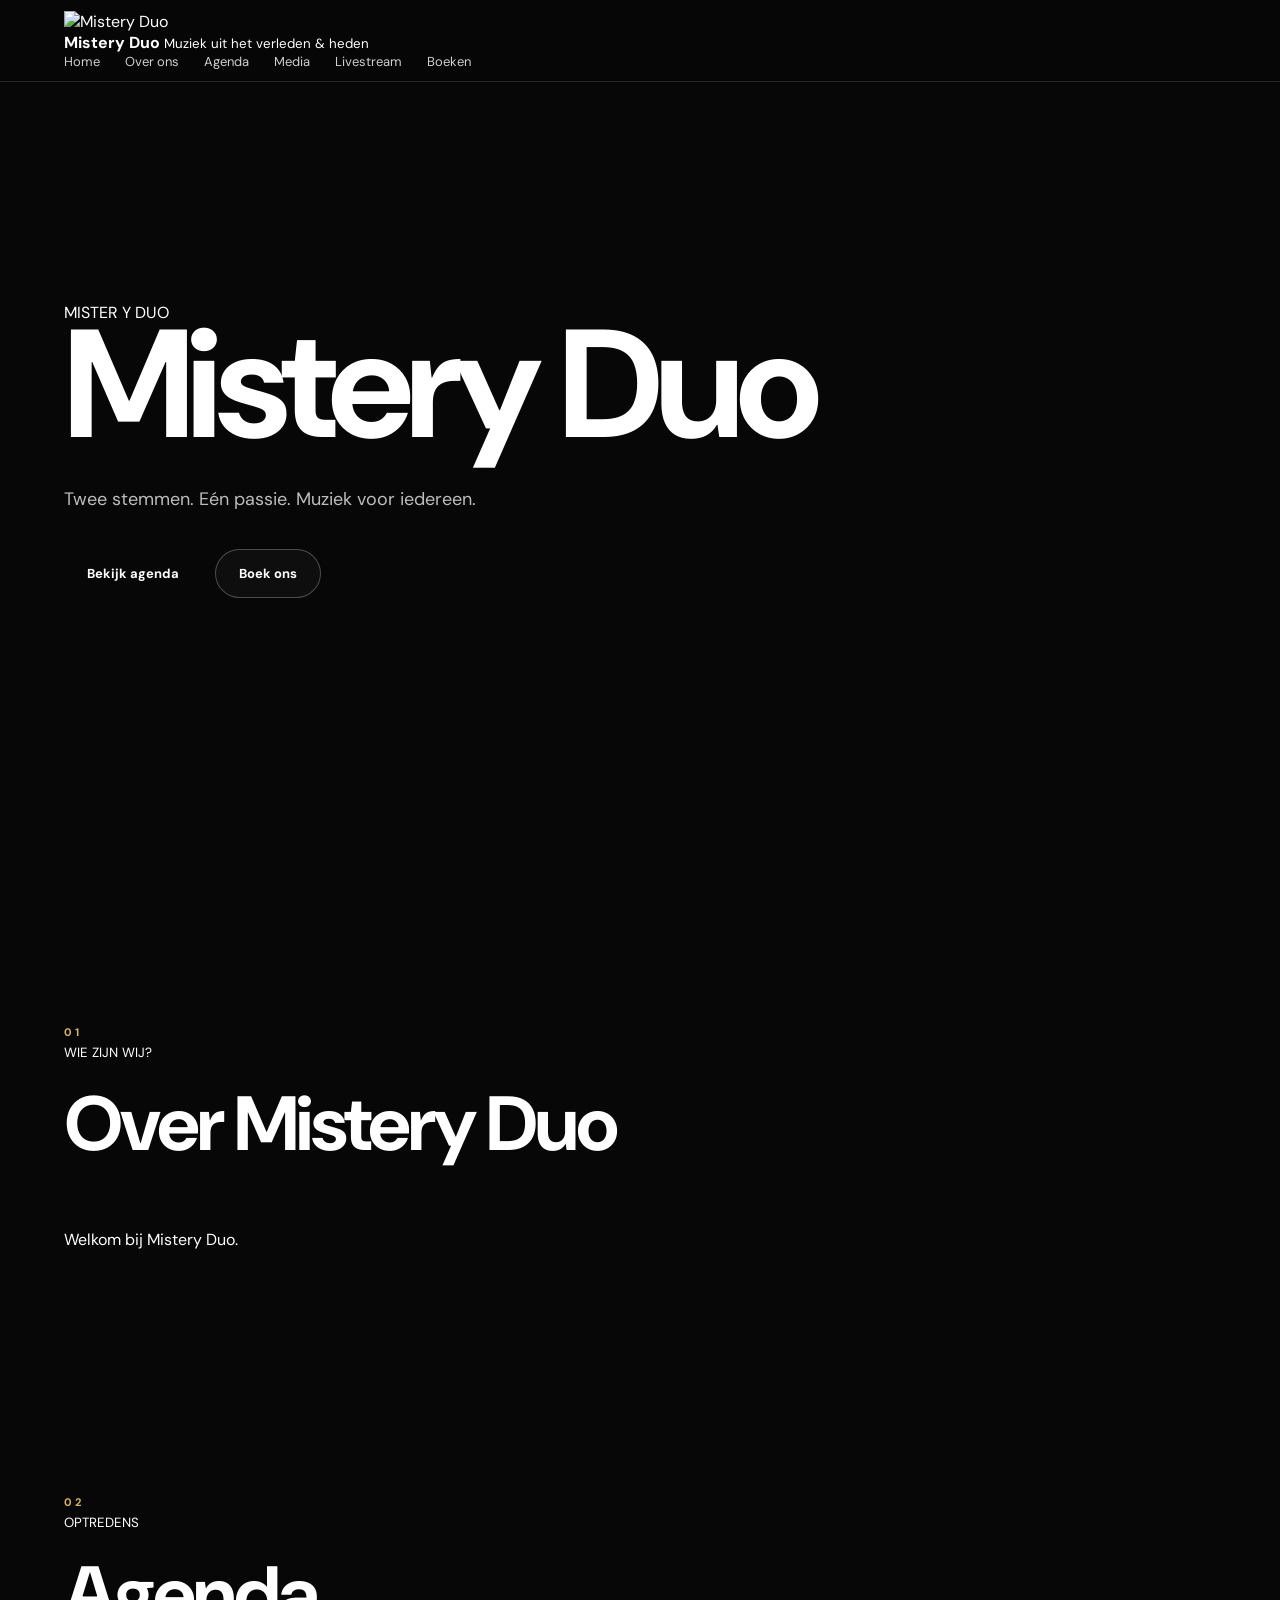
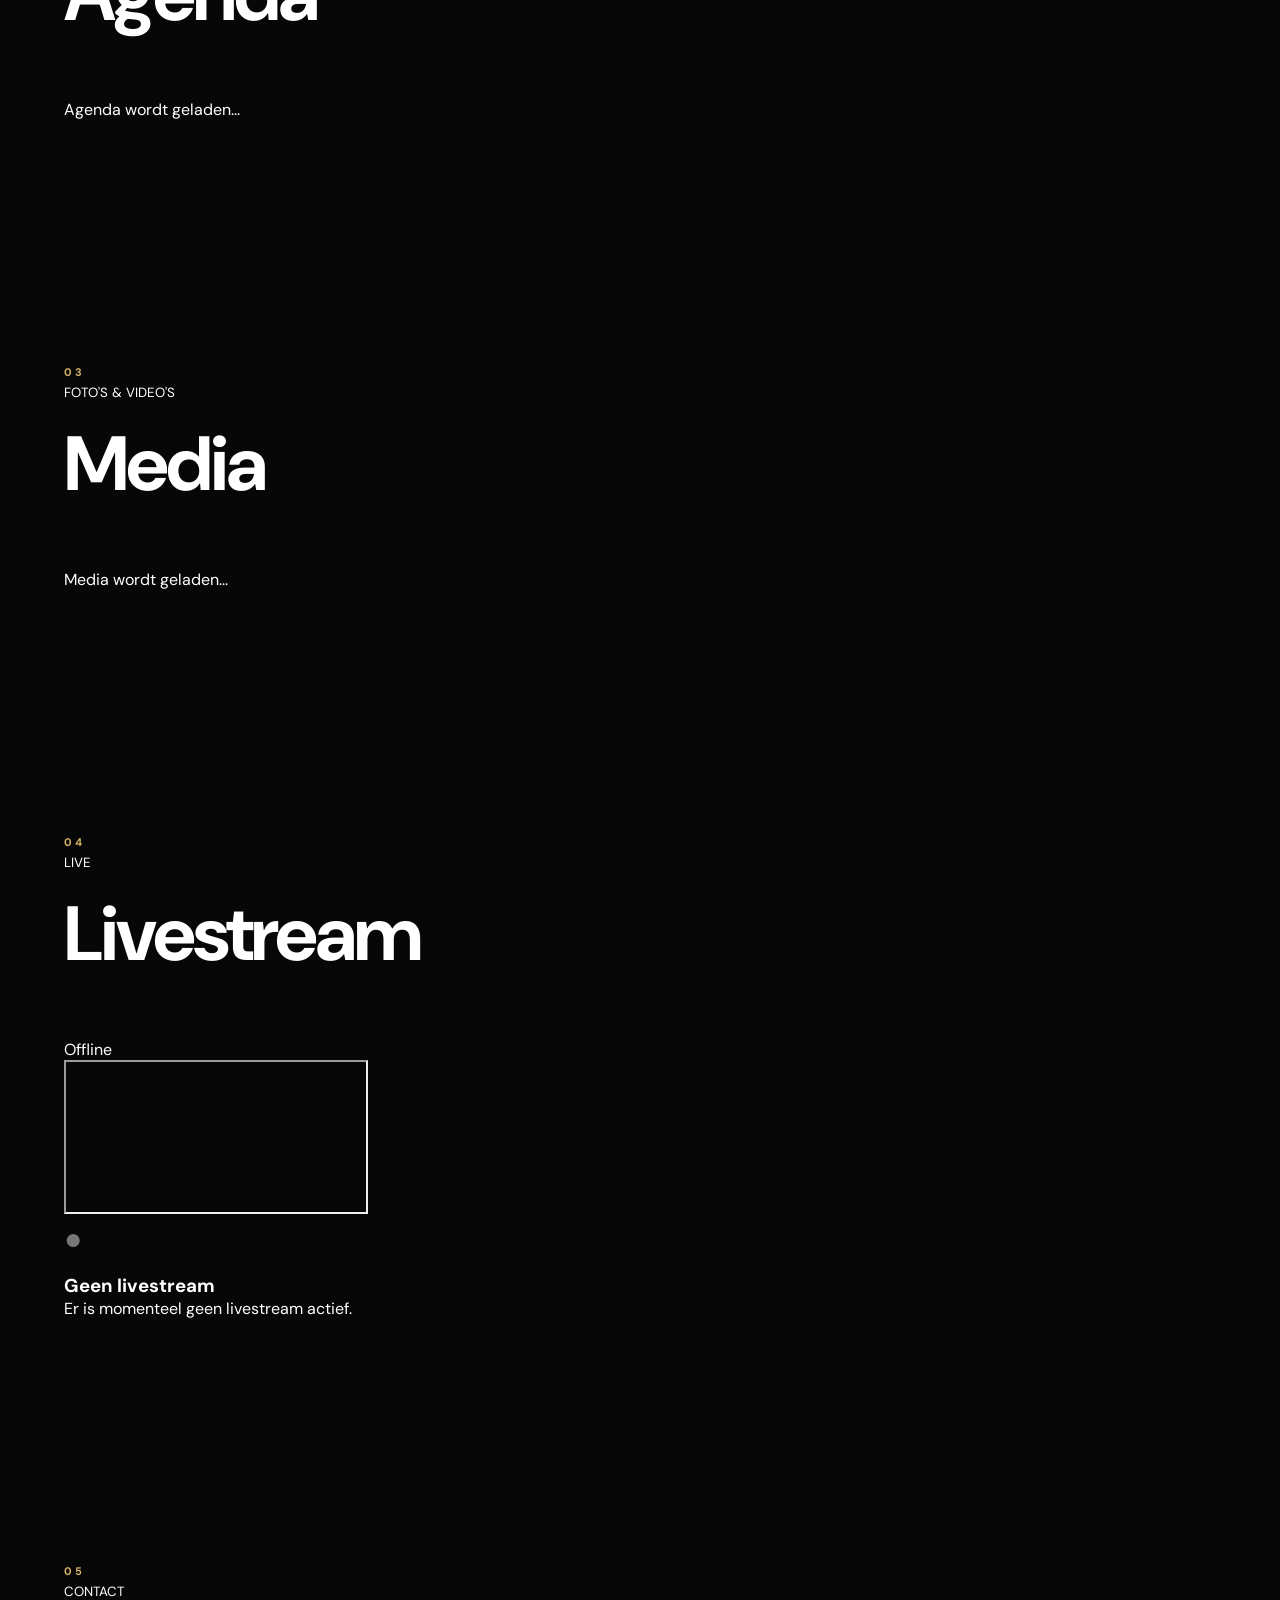
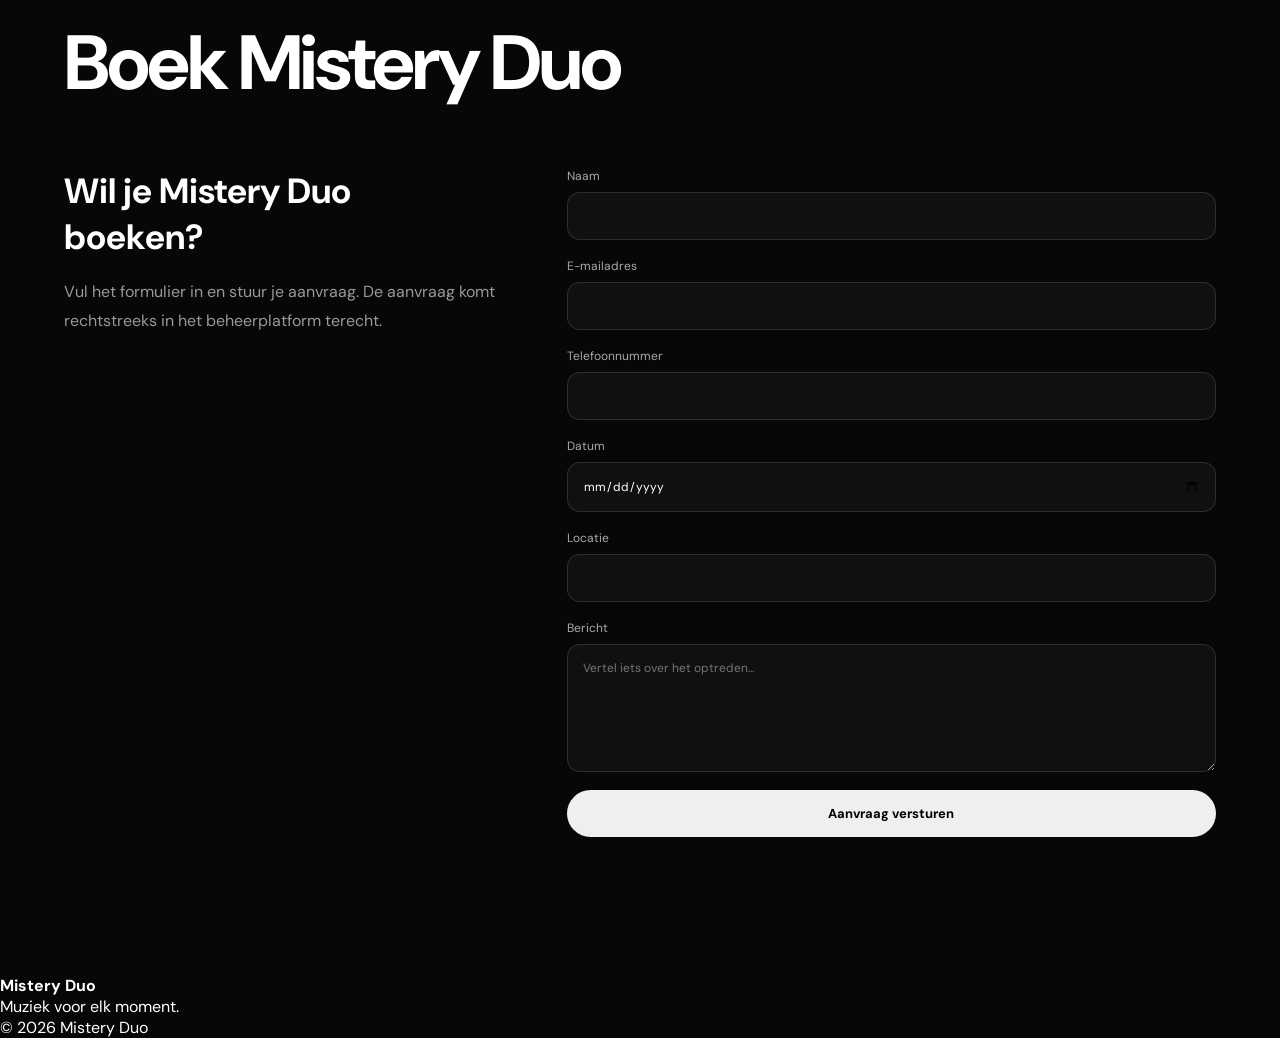
==== commit 3942d59b: "Update index.html" ====
--- a/index.html
+++ b/index.html
@@ -1,822 +1,356 @@
 <!DOCTYPE html>
-<html lang="nl">
-<head>
-    <meta charset="UTF-8"><!DOCTYPE html>
 <html lang="nl">
 <head>
     <meta charset="UTF-8">
     <meta name="viewport" content="width=device-width, initial-scale=1.0">
 
     <title>Mistery Duo</title>
-    <meta name="description" content="Mistery Duo – muziek van toen en nu.">
 
     <link rel="stylesheet" href="style.css">
+    <script type="module" src="script.js"></script>
 </head>
 
 <body>
 
-<div id="loadingScreen">
-    <div class="loading-logo">M</div>
-    <div class="loader"></div>
-    <p>Mistery Duo wordt geladen...</p>
-</div>
-
 <header class="header">
-
-    <a href="#home" class="brand">
-        <img id="headerLogo" src="" alt="Mistery Duo logo">
-        <span id="brandText">MISTERY DUO</span>
-    </a>
-
-    <button id="menuButton" class="menu-button">
-        ☰
-    </button>
-
-    <nav id="mainNav">
-        <a href="#home">Home</a>
-        <a href="#shows">Optredens</a>
-        <a href="#live">Live</a>
-        <a href="#videos">Video's</a>
-        <a href="#news">Nieuws</a>
-        <a href="#photos">Foto's</a>
-        <a href="#merch">Merch</a>
-        <a href="#booking">Boeken</a>
-    </nav>
-
+    <div class="header-inner">
+
+        <a href="#home" class="logo-area">
+            <img id="siteLogo" src="" alt="Mistery Duo">
+            <div>
+                <strong>Mistery Duo</strong>
+                <small>Muziek uit het verleden & heden</small>
+            </div>
+        </a>
+
+        <button id="menuButton" class="menu-button">☰</button>
+
+        <nav id="mainNav">
+            <a href="#home">Home</a>
+            <a href="#over-ons">Over ons</a>
+            <a href="#agenda">Agenda</a>
+            <a href="#media">Media</a>
+            <a href="#livestream">Livestream</a>
+            <a href="#aanvragen">Boeken</a>
+        </nav>
+
+    </div>
 </header>
 
+
 <main>
 
-    <!-- HERO -->
-    <section id="home" class="hero">
-
-        <div class="hero-background"></div>
-
-        <div class="hero-content">
-
-            <div class="hero-badge">
-                🎤 MUZIEK VAN TOEN & NU
+<section id="home" class="hero">
+
+    <div class="hero-overlay"></div>
+
+    <div class="hero-content">
+
+        <span class="label">MISTER Y DUO</span>
+
+        <h1 id="heroTitle">
+            Mistery Duo
+        </h1>
+
+        <p id="heroText">
+            Twee stemmen. Eén passie. Muziek voor iedereen.
+        </p>
+
+        <div class="hero-buttons">
+
+            <a href="#agenda" class="button button-gold">
+                Bekijk agenda
+            </a>
+
+            <a href="#aanvragen" class="button button-outline">
+                Boek ons
+            </a>
+
+        </div>
+
+    </div>
+
+</section>
+
+
+<section id="over-ons" class="section">
+
+    <div class="section-heading">
+
+        <span>01</span>
+
+        <div>
+            <small>WIE ZIJN WIJ?</small>
+            <h2>Over Mistery Duo</h2>
+        </div>
+
+    </div>
+
+    <div class="about-box">
+
+        <p id="aboutText">
+            Welkom bij Mistery Duo.
+        </p>
+
+    </div>
+
+</section>
+
+
+<section id="agenda" class="section section-dark">
+
+    <div class="section-heading">
+
+        <span>02</span>
+
+        <div>
+            <small>OPTREDENS</small>
+            <h2>Agenda</h2>
+        </div>
+
+    </div>
+
+    <div id="agendaList" class="agenda-grid">
+
+        <div class="loading">
+            Agenda wordt geladen...
+        </div>
+
+    </div>
+
+</section>
+
+
+<section id="media" class="section">
+
+    <div class="section-heading">
+
+        <span>03</span>
+
+        <div>
+            <small>FOTO'S & VIDEO'S</small>
+            <h2>Media</h2>
+        </div>
+
+    </div>
+
+    <div id="mediaGrid" class="media-grid">
+
+        <div class="loading">
+            Media wordt geladen...
+        </div>
+
+    </div>
+
+</section>
+
+
+<section id="livestream" class="section section-dark">
+
+    <div class="section-heading">
+
+        <span>04</span>
+
+        <div>
+            <small>LIVE</small>
+            <h2>Livestream</h2>
+        </div>
+
+    </div>
+
+    <div class="livestream-box">
+
+        <div id="streamStatus" class="stream-status">
+            <span></span>
+            Offline
+        </div>
+
+        <div class="stream-frame">
+
+            <iframe
+                id="livestreamFrame"
+                src=""
+                title="Mistery Duo livestream"
+                allow="autoplay; encrypted-media; picture-in-picture"
+                allowfullscreen>
+            </iframe>
+
+            <div id="streamPlaceholder" class="stream-placeholder">
+
+                <div>
+                    <div class="live-icon">●</div>
+
+                    <h3>Geen livestream</h3>
+
+                    <p>
+                        Er is momenteel geen livestream actief.
+                    </p>
+                </div>
+
             </div>
 
-            <h1 id="heroTitle">
-                MISTERY<br>
-                <span>DUO</span>
-            </h1>
-
-            <p id="heroText">
-                Twee stemmen. Eén passie. Muziek voor iedereen.
+        </div>
+
+    </div>
+
+</section>
+
+
+<section id="aanvragen" class="section">
+
+    <div class="section-heading">
+
+        <span>05</span>
+
+        <div>
+            <small>CONTACT</small>
+            <h2>Boek Mistery Duo</h2>
+        </div>
+
+    </div>
+
+
+    <div class="booking-layout">
+
+        <div class="booking-info">
+
+            <h3>
+                Wil je Mistery Duo boeken?
+            </h3>
+
+            <p>
+                Vul het formulier in en stuur je aanvraag.
+                De aanvraag komt rechtstreeks in het
+                beheerplatform terecht.
             </p>
 
-            <div class="hero-buttons">
-                <a href="#shows" class="button button-primary">
-                    Bekijk optredens
-                </a>
-
-                <a href="#booking" class="button button-outline">
-                    Boek Mistery Duo
-                </a>
+        </div>
+
+
+        <form id="requestForm" class="booking-form">
+
+            <label>
+                Naam
+                <input
+                    id="requestName"
+                    type="text"
+                    required>
+            </label>
+
+
+            <label>
+                E-mailadres
+                <input
+                    id="requestEmail"
+                    type="email"
+                    required>
+            </label>
+
+
+            <label>
+                Telefoonnummer
+                <input
+                    id="requestPhone"
+                    type="tel">
+            </label>
+
+
+            <label>
+                Datum
+                <input
+                    id="requestDate"
+                    type="date"
+                    required>
+            </label>
+
+
+            <label>
+                Locatie
+                <input
+                    id="requestLocation"
+                    type="text"
+                    required>
+            </label>
+
+
+            <label>
+                Bericht
+                <textarea
+                    id="requestMessage"
+                    rows="6"
+                    placeholder="Vertel iets over het optreden..."></textarea>
+            </label>
+
+
+            <button
+                type="submit"
+                id="requestButton"
+                class="button button-gold">
+
+                Aanvraag versturen
+
+            </button>
+
+
+            <div
+                id="requestStatus"
+                class="form-status">
             </div>
 
-        </div>
-
-        <div class="hero-scroll">
-            ↓
-        </div>
-
-    </section>
-
-
-    <!-- ABOUT -->
-    <section class="section about-section">
-
-        <div class="section-heading">
-            <span>01 — OVER ONS</span>
-            <h2>Muziek die <em>blijft</em>.</h2>
-        </div>
-
-        <div class="about-grid">
-
-            <div class="about-text">
-                <p id="aboutText">
-                    Welkom bij Mistery Duo. Wij brengen muziek van toen en nu
-                    samen op één podium.
-                </p>
-
-                <div class="stats">
-                    <div>
-                        <strong>♪</strong>
-                        <span>Live muziek</span>
-                    </div>
-
-                    <div>
-                        <strong>♥</strong>
-                        <span>Voor iedereen</span>
-                    </div>
-
-                    <div>
-                        <strong>★</strong>
-                        <span>Live optredens</span>
-                    </div>
-                </div>
-            </div>
-
-            <div class="about-card">
-                <div class="card-glow"></div>
-                <span>🎶</span>
-                <h3>Mistery Duo</h3>
-                <p>Muziek van toen en nu</p>
-            </div>
-
-        </div>
-
-    </section>
-
-
-    <!-- SHOWS -->
-    <section id="shows" class="section dark-section">
-
-        <div class="section-heading light">
-            <span>02 — LIVE</span>
-            <h2>Onze <em>optredens</em></h2>
-        </div>
-
-        <div id="showsContainer" class="shows-grid">
-            <div class="empty-state">
-                Nog geen optredens aangekondigd.
-            </div>
-        </div>
-
-    </section>
-
-
-    <!-- LIVE -->
-    <section id="live" class="section live-section">
-
-        <div class="section-heading">
-            <span>03 — LIVE STREAM</span>
-            <h2>Bekijk ons <em>live</em></h2>
-        </div>
-
-        <div id="liveContainer">
-
-            <div class="live-offline">
-                <div class="live-icon">●</div>
-                <h3>Momenteel niet live</h3>
-                <p>
-                    Wanneer Mistery Duo live gaat, verschijnt de livestream hier.
-                </p>
-            </div>
-
-        </div>
-
-    </section>
-
-
-    <!-- VIDEOS -->
-    <section id="videos" class="section dark-section">
-
-        <div class="section-heading light">
-            <span>04 — VIDEO</span>
-            <h2>Bekijk <em>ons</em></h2>
-        </div>
-
-        <div id="videosContainer" class="media-grid">
-            <div class="empty-state">
-                Nog geen video's toegevoegd.
-            </div>
-        </div>
-
-    </section>
-
-
-    <!-- NEWS -->
-    <section id="news" class="section">
-
-        <div class="section-heading">
-            <span>05 — NIEUWS</span>
-            <h2>Het laatste <em>nieuws</em></h2>
-        </div>
-
-        <div id="newsContainer" class="news-grid">
-            <div class="empty-state">
-                Nog geen nieuwsberichten.
-            </div>
-        </div>
-
-    </section>
-
-
-    <!-- PHOTOS -->
-    <section id="photos" class="section photo-section dark-section">
-
-        <div class="section-heading light">
-            <span>06 — FOTO'S</span>
-            <h2>Op het <em>podium</em></h2>
-        </div>
-
-        <div id="photosContainer" class="photo-grid">
-            <div class="empty-state">
-                Nog geen foto's toegevoegd.
-            </div>
-        </div>
-
-    </section>
-
-
-    <!-- MERCH -->
-    <section id="merch" class="section">
-
-        <div class="section-heading">
-            <span>07 — MERCHANDISE</span>
-            <h2>Mistery Duo <em>shop</em></h2>
-        </div>
-
-        <div id="merchContainer" class="merch-grid">
-            <div class="empty-state">
-                Nog geen merchandise beschikbaar.
-            </div>
-        </div>
-
-    </section>
-
-
-    <!-- BOOKING -->
-    <section id="booking" class="section booking-section">
-
-        <div class="section-heading light">
-            <span>08 — BOEKEN</span>
-            <h2>Boek <em>Mistery Duo</em></h2>
-        </div>
-
-        <div class="booking-layout">
-
-            <div class="booking-info">
-                <h3>Een optreden boeken?</h3>
-
-                <p>
-                    Wil je Mistery Duo op jouw evenement, feest of locatie?
-                    Stuur ons een aanvraag.
-                </p>
-
-                <div class="booking-point">
-                    <span>✓</span>
-                    <p>Vul het formulier in</p>
-                </div>
-
-                <div class="booking-point">
-                    <span>✓</span>
-                    <p>Wij bekijken je aanvraag</p>
-                </div>
-
-                <div class="booking-point">
-                    <span>✓</span>
-                    <p>Je ontvangt een antwoord</p>
-                </div>
-            </div>
-
-
-            <form id="bookingForm" class="booking-form">
-
-                <div class="form-row">
-
-                    <label>
-                        Naam
-                        <input
-                            id="bookingName"
-                            type="text"
-                            required
-                            placeholder="Je naam"
-                        >
-                    </label>
-
-                    <label>
-                        E-mail
-                        <input
-                            id="bookingEmail"
-                            type="email"
-                            required
-                            placeholder="jouw@email.be"
-                        >
-                    </label>
-
-                </div>
-
-                <div class="form-row">
-
-                    <label>
-                        Telefoon
-                        <input
-                            id="bookingPhone"
-                            type="tel"
-                            placeholder="Telefoonnummer"
-                        >
-                    </label>
-
-                    <label>
-                        Gewenste datum
-                        <input
-                            id="bookingDate"
-                            type="date"
-                            required
-                        >
-                    </label>
-
-                </div>
-
-                <label>
-                    Locatie
-                    <input
-                        id="bookingLocation"
-                        type="text"
-                        required
-                        placeholder="Waar vindt het optreden plaats?"
-                    >
-                </label>
-
-                <label>
-                    Bericht
-                    <textarea
-                        id="bookingMessage"
-                        rows="5"
-                        placeholder="Vertel iets over het evenement..."
-                    ></textarea>
-                </label>
-
-                <button class="button button-primary" type="submit">
-                    Aanvraag versturen →
-                </button>
-
-                <div id="bookingStatus"></div>
-
-            </form>
-
-        </div>
-
-    </section>
+        </form>
+
+    </div>
+
+</section>
 
 </main>
 
 
-<footer class="footer">
-
-    <div class="footer-logo">
-        <img id="footerLogo" src="" alt="Mistery Duo">
-        <strong>MISTERY DUO</strong>
-    </div>
-
-    <p id="footerText">
-        Muziek van toen en nu.
-    </p>
-
-    <div class="footer-links">
-        <a href="#home">Home</a>
-        <a href="#shows">Optredens</a>
-        <a href="#booking">Boeken</a>
-    </div>
-
-    <div class="footer-bottom">
-        © <span id="year"></span> Mistery Duo. Alle rechten voorbehouden.
+<footer>
+
+    <div class="footer-inner">
+
+        <div>
+
+            <strong>Mistery Duo</strong>
+
+            <p id="footerText">
+                Muziek voor elk moment.
+            </p>
+
+        </div>
+
+        <div>
+            © <span id="year"></span> Mistery Duo
+        </div>
+
     </div>
 
 </footer>
 
 
-<script type="module" src="script.js"></script>
+<script>
+
+document.getElementById("year").textContent =
+    new Date().getFullYear();
+
+const menuButton =
+    document.getElementById("menuButton");
+
+const nav =
+    document.getElementById("mainNav");
+
+menuButton.addEventListener("click", () => {
+    nav.classList.toggle("open");
+});
+
+document.querySelectorAll("#mainNav a").forEach(link => {
+    link.addEventListener("click", () => {
+        nav.classList.remove("open");
+    });
+});
+
+</script>
 
 </body>
 </html>
-    <meta name="viewport" content="width=device-width, initial-scale=1.0">
-
-    <title>Mistery Duo | Officiële Website</title>
-    <meta name="description" content="Mistery Duo uit Blankenberge. Muziek uit het verleden en het heden.">
-
-    <link rel="preconnect" href="https://fonts.googleapis.com">
-    <link rel="preconnect" href="https://fonts.gstatic.com" crossorigin>
-    <link href="https://fonts.googleapis.com/css2?family=Montserrat:wght@400;500;600;700;800&family=Playfair+Display:wght@600;700;800&display=swap" rel="stylesheet">
-
-    <link rel="stylesheet" href="style.css">
-</head>
-
-<body>
-
-<header id="header">
-    <div class="nav">
-
-        <a href="#home" class="logo-area">
-            <div class="logo-box">
-                <img id="siteLogo" alt="Mistery Duo logo">
-                <span id="logoFallback">I</span>
-            </div>
-
-            <div>
-                <strong>Mistery Duo</strong>
-                <small>BLANKENBERGE</small>
-            </div>
-        </a>
-
-        <button id="menuButton" class="menu-button">
-            ☰
-        </button>
-
-        <nav id="navigation">
-            <a href="#home">Home</a>
-            <a href="#about">Over ons</a>
-            <a href="#shows">Optredens</a>
-            <a href="#live">Live</a>
-            <a href="#videos">Video</a>
-            <a href="#news">Nieuws</a>
-            <a href="#photos">Foto's</a>
-            <a href="#shop">Merch</a>
-            <a href="#booking" class="nav-book">Boeken</a>
-        </nav>
-
-    </div>
-</header>
-
-
-<main>
-
-<section id="home" class="hero">
-
-    <div class="hero-bg"></div>
-
-    <div class="hero-content">
-
-        <div class="hero-label">
-            ✦ MUZIEK • LIVE • ENTERTAINMENT
-        </div>
-
-        <h1>
-            Mistery
-            <span>Duo</span>
-        </h1>
-
-        <p class="hero-subtitle">
-            Muziek uit het verleden én het heden.
-        </p>
-
-        <p class="hero-location">
-            ✦ Recht uit Blankenberge
-        </p>
-
-        <div class="hero-buttons">
-            <a href="#shows" class="button gold">
-                Bekijk optredens →
-            </a>
-
-            <a href="#booking" class="button outline">
-                Boek Mistery Duo
-            </a>
-        </div>
-
-    </div>
-
-    <div class="scroll">
-        SCROLL ↓
-    </div>
-
-</section>
-
-
-<section id="about" class="section about">
-
-    <div class="container about-grid">
-
-        <div>
-            <div class="eyebrow">MISTERY DUO</div>
-
-            <h2>
-                Twee stemmen.<br>
-                <span>Eén passie.</span>
-            </h2>
-        </div>
-
-        <div class="about-text">
-            <p>
-                Welkom op de officiële website van
-                <strong>Mistery Duo</strong>.
-            </p>
-
-            <p>
-                Wij brengen muziek uit het verleden en het heden
-                samen in één unieke live-ervaring.
-            </p>
-
-            <p>
-                Van herkenbare klassiekers tot muziek van vandaag:
-                een optreden voor jong en oud.
-            </p>
-
-            <a href="#booking" class="text-link">
-                Mistery Duo boeken →
-            </a>
-        </div>
-
-    </div>
-
-</section>
-
-
-<section class="stats">
-
-    <div class="stat">
-        <strong>01</strong>
-        <span>Duo</span>
-    </div>
-
-    <div class="stat">
-        <strong>∞</strong>
-        <span>Muziek</span>
-    </div>
-
-    <div class="stat">
-        <strong>LIVE</strong>
-        <span>Entertainment</span>
-    </div>
-
-    <div class="stat">
-        <strong>BE</strong>
-        <span>Blankenberge</span>
-    </div>
-
-</section>
-
-
-<section id="shows" class="section dark">
-
-    <div class="container">
-
-        <div class="heading">
-            <div>
-                <div class="eyebrow">AGENDA</div>
-                <h2>Onze <span>optredens</span></h2>
-            </div>
-
-            <p>
-                Ontdek waar je Mistery Duo binnenkort live
-                kunt meemaken.
-            </p>
-        </div>
-
-        <div id="showsGrid" class="cards">
-            <div class="loading">Optredens laden...</div>
-        </div>
-
-    </div>
-
-</section>
-
-
-<section id="live" class="section">
-
-    <div class="container">
-
-        <div class="heading">
-            <div>
-                <div class="eyebrow">LIVE</div>
-                <h2>Kijk <span>live</span></h2>
-            </div>
-
-            <div id="liveStatus" class="live-status">
-                <span></span>
-                OFFLINE
-            </div>
-        </div>
-
-        <div id="livePlayer" class="live-player">
-
-            <div>
-                <div class="live-icon">▶</div>
-
-                <h3>Mistery Duo Live</h3>
-
-                <p>
-                    Wanneer er een livestream actief is,
-                    verschijnt die hier.
-                </p>
-            </div>
-
-        </div>
-
-    </div>
-
-</section>
-
-
-<section id="videos" class="section dark">
-
-    <div class="container">
-
-        <div class="heading">
-            <div>
-                <div class="eyebrow">VIDEO</div>
-                <h2>Onze <span>video's</span></h2>
-            </div>
-        </div>
-
-        <div id="videosGrid" class="cards">
-            <div class="loading">Video's laden...</div>
-        </div>
-
-    </div>
-
-</section>
-
-
-<section id="news" class="section">
-
-    <div class="container">
-
-        <div class="heading">
-            <div>
-                <div class="eyebrow">NIEUWS</div>
-                <h2>Het laatste <span>nieuws</span></h2>
-            </div>
-        </div>
-
-        <div id="newsGrid" class="cards">
-            <div class="loading">Nieuws laden...</div>
-        </div>
-
-    </div>
-
-</section>
-
-
-<section id="photos" class="section dark">
-
-    <div class="container">
-
-        <div class="heading">
-            <div>
-                <div class="eyebrow">GALERIJ</div>
-                <h2>Onze <span>foto's</span></h2>
-            </div>
-        </div>
-
-        <div id="photoGrid" class="photo-grid">
-            <div class="loading">Foto's laden...</div>
-        </div>
-
-    </div>
-
-</section>
-
-
-<section id="shop" class="section">
-
-    <div class="container">
-
-        <div class="heading">
-            <div>
-                <div class="eyebrow">OFFICIAL</div>
-                <h2>Mistery Duo <span>Merch</span></h2>
-            </div>
-        </div>
-
-        <div id="shopGrid" class="cards">
-            <div class="loading">Merchandise laden...</div>
-        </div>
-
-    </div>
-
-</section>
-
-
-<section id="booking" class="section booking-section">
-
-    <div class="container">
-
-        <div class="booking-box">
-
-            <div class="booking-info">
-
-                <div class="eyebrow">CONTACT</div>
-
-                <h2>
-                    Boek<br>
-                    <span>Mistery Duo</span>
-                </h2>
-
-                <p>
-                    Wil je Mistery Duo op jouw evenement,
-                    feest of optreden?
-                </p>
-
-                <div class="check">✓ Privéfeesten</div>
-                <div class="check">✓ Evenementen</div>
-                <div class="check">✓ Publieke optredens</div>
-
-            </div>
-
-
-            <form id="bookingForm">
-
-                <div class="form-row">
-
-                    <label>
-                        Naam *
-                        <input id="bookingName" required>
-                    </label>
-
-                    <label>
-                        E-mail *
-                        <input id="bookingEmail" type="email" required>
-                    </label>
-
-                </div>
-
-                <div class="form-row">
-
-                    <label>
-                        Datum
-                        <input id="bookingDate" type="date">
-                    </label>
-
-                    <label>
-                        Locatie
-                        <input id="bookingLocation">
-                    </label>
-
-                </div>
-
-                <label>
-                    Bericht
-                    <textarea id="bookingMessage" rows="6"></textarea>
-                </label>
-
-                <button class="button gold full" type="submit">
-                    Boekingsaanvraag versturen →
-                </button>
-
-                <p id="bookingResult" class="form-result"></p>
-
-            </form>
-
-        </div>
-
-    </div>
-
-</section>
-
-</main>
-
-
-<footer>
-
-    <div class="container footer-grid">
-
-        <div>
-            <div class="footer-logo">
-                <img id="footerLogo" alt="">
-                <span id="footerFallback">I</span>
-            </div>
-
-            <h3>Mistery Duo</h3>
-
-            <p>
-                Muziek uit het verleden en het heden.
-            </p>
-        </div>
-
-        <div>
-            <h4>NAVIGATIE</h4>
-            <a href="#home">Home</a>
-            <a href="#shows">Optredens</a>
-            <a href="#videos">Video</a>
-            <a href="#news">Nieuws</a>
-        </div>
-
-        <div>
-            <h4>MEER</h4>
-            <a href="#photos">Foto's</a>
-            <a href="#shop">Merch</a>
-            <a href="#booking">Boeken</a>
-        </div>
-
-        <div>
-            <h4>SOCIAL</h4>
-            <a id="facebookLink" target="_blank">Facebook</a>
-            <a id="instagramLink" target="_blank">Instagram</a>
-            <a id="youtubeLink" target="_blank">YouTube</a>
-        </div>
-
-    </div>
-
-    <div class="footer-bottom">
-        © <span id="year"></span> Mistery Duo • Blankenberge
-    </div>
-
-</footer>
-
-
-<div id="lightbox" class="lightbox">
-    <button id="closeLightbox">×</button>
-    <img id="lightboxImage">
-</div>
-
-
-<script type="module" src="script.js"></script>
-
-</body>
-</html>
--- a/style.css
+++ b/style.css
@@ -1,18 +1,17 @@
+@import url('https://fonts.googleapis.com/css2?family=DM+Sans:wght@400;500;600;700&family=Playfair+Display:ital,wght@0,500;0,600;1,500;1,600&display=swap');
+
 :root {
-    --black: #050505;
-    --black2: #0d0d0d;
-    --black3: #151515;
-
-    --gold: #d6b36a;
-    --gold2: #f1d99a;
-
+    --black: #070707;
+    --dark: #101010;
+    --dark2: #171717;
     --white: #ffffff;
-    --grey: #9a9a9a;
-
-    --border: rgba(255,255,255,.10);
-
-    --display: "Playfair Display", serif;
-    --main: "Montserrat", sans-serif;
+    --gray: #a7a7a7;
+    --line: rgba(255,255,255,.12);
+    --gold: #d8b36a;
+    --gold2: #f1d18c;
+    --red: #ff3154;
+    --radius: 22px;
+    --max: 1180px;
 }
 
 * {
@@ -27,8 +26,8 @@
 
 body {
     background: var(--black);
-    color: white;
-    font-family: var(--main);
+    color: var(--white);
+    font-family: "DM Sans", sans-serif;
     overflow-x: hidden;
 }
 
@@ -40,952 +39,768 @@
 button,
 input,
 textarea {
-    font-family: inherit;
-}
-
-.container {
-    width: min(1200px, calc(100% - 40px));
-    margin: auto;
-}
-
-
-/* HEADER */
-
-header {
+    font: inherit;
+}
+
+button {
+    cursor: pointer;
+}
+
+img {
+    max-width: 100%;
+}
+
+#loadingScreen {
+    position: fixed;
+    inset: 0;
+    background: #070707;
+    z-index: 9999;
+    display: flex;
+    flex-direction: column;
+    justify-content: center;
+    align-items: center;
+    gap: 18px;
+    transition: opacity .5s ease;
+}
+
+.loading-logo {
+    width: 70px;
+    height: 70px;
+    border: 1px solid rgba(216,179,106,.5);
+    border-radius: 50%;
+    display: grid;
+    place-items: center;
+    font-family: "Playfair Display", serif;
+    font-size: 34px;
+    color: var(--gold2);
+}
+
+.loader {
+    width: 35px;
+    height: 35px;
+    border: 2px solid rgba(255,255,255,.15);
+    border-top-color: var(--gold);
+    border-radius: 50%;
+    animation: spin .8s linear infinite;
+}
+
+@keyframes spin {
+    to {
+        transform: rotate(360deg);
+    }
+}
+
+.header {
     position: fixed;
     top: 0;
     left: 0;
     right: 0;
-
-    height: 90px;
-
+    height: 82px;
     z-index: 1000;
-
-    transition: .3s;
-}
-
-header.scrolled {
-    background: rgba(5,5,5,.94);
-    backdrop-filter: blur(20px);
-
-    border-bottom: 1px solid var(--border);
-}
-
-.nav {
-    width: min(1200px, calc(100% - 40px));
-    height: 100%;
-    margin: auto;
-
     display: flex;
     align-items: center;
     justify-content: space-between;
-}
-
-.logo-area {
+    padding: 0 5vw;
+    background: rgba(7,7,7,.75);
+    backdrop-filter: blur(18px);
+    border-bottom: 1px solid var(--line);
+}
+
+.brand {
     display: flex;
     align-items: center;
     gap: 12px;
-}
-
-.logo-box {
-    width: 52px;
-    height: 52px;
-
-    border: 1px solid var(--gold);
-
-    border-radius: 50%;
-
-    display: flex;
-    align-items: center;
-    justify-content: center;
-
-    overflow: hidden;
-}
-
-.logo-box img {
-    width: 100%;
-    height: 100%;
+    font-weight: 700;
+    letter-spacing: 3px;
+}
+
+.brand img {
+    width: 44px;
+    height: 44px;
     object-fit: contain;
     display: none;
 }
 
-.logo-box span {
-    color: var(--gold);
-    font-family: var(--display);
-    font-size: 25px;
-    font-weight: bold;
-}
-
-.logo-area strong {
-    display: block;
-    font-family: var(--display);
-    font-size: 20px;
-}
-
-.logo-area small {
-    display: block;
-    color: var(--gold);
-    font-size: 8px;
-    letter-spacing: 3px;
-    margin-top: 2px;
-}
-
-nav {
+#brandText {
+    white-space: nowrap;
+}
+
+.header nav {
     display: flex;
     align-items: center;
     gap: 25px;
 }
 
-nav a {
-    color: #ddd;
-    font-size: 11px;
-    font-weight: 600;
+.header nav a {
+    font-size: 13px;
+    color: #cfcfcf;
     transition: .25s;
 }
 
-nav a:hover {
-    color: var(--gold);
-}
-
-.nav-book {
-    border: 1px solid var(--gold);
-    color: var(--gold) !important;
-    padding: 12px 18px;
+.header nav a:hover {
+    color: var(--gold2);
 }
 
 .menu-button {
     display: none;
     background: transparent;
+    border: 0;
     color: white;
-    border: 1px solid var(--border);
-    width: 45px;
-    height: 45px;
-    font-size: 22px;
-}
-
-
-/* HERO */
+    font-size: 28px;
+}
 
 .hero {
     min-height: 100vh;
     position: relative;
-
-    display: flex;
-    align-items: center;
-
+    display: flex;
+    align-items: center;
     overflow: hidden;
 }
 
-.hero-bg {
+.hero-background {
     position: absolute;
     inset: 0;
-
     background:
-        radial-gradient(
-            circle at 75% 40%,
-            rgba(214,179,106,.20),
-            transparent 30%
-        ),
-        radial-gradient(
-            circle at 20% 80%,
-            rgba(255,255,255,.04),
-            transparent 25%
-        ),
-        linear-gradient(
-            120deg,
-            #020202,
-            #151515,
-            #050505
-        );
-}
-
-.hero-bg::after {
+        radial-gradient(circle at 70% 40%, rgba(216,179,106,.15), transparent 28%),
+        radial-gradient(circle at 20% 70%, rgba(255,49,84,.08), transparent 30%),
+        linear-gradient(120deg, #050505, #111111 55%, #080808);
+}
+
+.hero-background::after {
     content: "";
     position: absolute;
     inset: 0;
-
-    background:
-        linear-gradient(
-            90deg,
-            rgba(0,0,0,.95),
-            rgba(0,0,0,.35),
-            rgba(0,0,0,.85)
-        );
+    background-image:
+        linear-gradient(rgba(255,255,255,.025) 1px, transparent 1px),
+        linear-gradient(90deg, rgba(255,255,255,.025) 1px, transparent 1px);
+    background-size: 80px 80px;
+    mask-image: linear-gradient(to bottom, black, transparent);
 }
 
 .hero-content {
+    width: min(var(--max), 90%);
+    margin: auto;
     position: relative;
     z-index: 2;
-
-    width: min(1200px, calc(100% - 40px));
-    margin: auto;
-}
-
-.hero-label {
+}
+
+.hero-badge {
     display: inline-block;
-
-    color: var(--gold);
-
-    border: 1px solid rgba(214,179,106,.4);
-
-    padding: 10px 15px;
-
-    font-size: 9px;
-    letter-spacing: 3px;
-
-    margin-bottom: 30px;
-}
-
-.hero h1 {
-    font-family: var(--display);
-    font-size: clamp(80px, 12vw, 155px);
-
-    line-height: .8;
-
-    letter-spacing: -7px;
-}
-
-.hero h1 span {
-    display: block;
-    color: var(--gold);
-}
-
-.hero-subtitle {
-    font-size: clamp(18px, 2vw, 25px);
-    margin-top: 35px;
-}
-
-.hero-location {
-    color: var(--grey);
+    border: 1px solid rgba(216,179,106,.4);
+    color: var(--gold2);
+    padding: 9px 15px;
+    border-radius: 100px;
     font-size: 11px;
     letter-spacing: 2px;
-    margin-top: 12px;
+    margin-bottom: 25px;
+}
+
+.hero h1 {
+    font-size: clamp(70px, 12vw, 165px);
+    line-height: .82;
+    letter-spacing: -7px;
+    font-weight: 700;
+}
+
+.hero h1 span {
+    font-family: "Playfair Display", serif;
+    font-style: italic;
+    font-weight: 500;
+    color: var(--gold2);
+}
+
+.hero p {
+    margin-top: 35px;
+    color: #bdbdbd;
+    font-size: 18px;
+    max-width: 550px;
+    line-height: 1.7;
 }
 
 .hero-buttons {
     display: flex;
-    gap: 15px;
-    margin-top: 40px;
+    gap: 13px;
+    margin-top: 35px;
+    flex-wrap: wrap;
 }
 
 .button {
-    min-height: 52px;
-    padding: 0 25px;
-
     border: 0;
-
+    border-radius: 100px;
+    padding: 15px 23px;
+    font-weight: 700;
+    font-size: 13px;
+    transition: .25s;
     display: inline-flex;
-    align-items: center;
     justify-content: center;
-
+    align-items: center;
+    gap: 8px;
+}
+
+.button-primary {
+    background: var(--gold);
+    color: #090909;
+}
+
+.button-primary:hover {
+    background: var(--gold2);
+    transform: translateY(-2px);
+}
+
+.button-outline {
+    border: 1px solid rgba(255,255,255,.25);
+    color: white;
+    background: rgba(255,255,255,.03);
+}
+
+.button-outline:hover {
+    border-color: var(--gold);
+    color: var(--gold2);
+}
+
+.hero-scroll {
+    position: absolute;
+    bottom: 35px;
+    left: 50%;
+    transform: translateX(-50%);
+    color: var(--gold);
+    animation: bounce 1.5s infinite;
+}
+
+@keyframes bounce {
+    50% {
+        transform: translate(-50%, 7px);
+    }
+}
+
+.section {
+    padding: 120px 5%;
+    max-width: 1400px;
+    margin: auto;
+}
+
+.dark-section {
+    background: #0c0c0c;
+    max-width: none;
+    padding-left: 5%;
+    padding-right: 5%;
+}
+
+.section-heading {
+    max-width: var(--max);
+    margin: 0 auto 55px;
+}
+
+.section-heading > span {
+    color: var(--gold);
+    letter-spacing: 3px;
     font-size: 11px;
     font-weight: 700;
-
-    letter-spacing: 1px;
-    text-transform: uppercase;
-
-    cursor: pointer;
-
-    transition: .3s;
-}
-
-.button.gold {
-    background: var(--gold);
-    color: #080808;
-}
-
-.button.gold:hover {
-    background: var(--gold2);
+}
+
+.section-heading h2 {
+    font-size: clamp(42px, 6vw, 78px);
+    letter-spacing: -3px;
+    margin-top: 12px;
+}
+
+.section-heading em {
+    font-family: "Playfair Display", serif;
+    font-weight: 500;
+    color: var(--gold2);
+}
+
+.section-heading.light h2 {
+    color: white;
+}
+
+.about-grid {
+    max-width: var(--max);
+    margin: auto;
+    display: grid;
+    grid-template-columns: 1.3fr .7fr;
+    gap: 80px;
+    align-items: center;
+}
+
+.about-text > p {
+    color: #b9b9b9;
+    font-size: 20px;
+    line-height: 1.8;
+}
+
+.stats {
+    display: flex;
+    gap: 50px;
+    margin-top: 45px;
+}
+
+.stats div {
+    display: flex;
+    flex-direction: column;
+    gap: 8px;
+}
+
+.stats strong {
+    color: var(--gold);
+    font-size: 28px;
+}
+
+.stats span {
+    color: #999;
+    font-size: 12px;
+}
+
+.about-card {
+    min-height: 350px;
+    border: 1px solid rgba(216,179,106,.3);
+    border-radius: 30px;
+    background:
+        radial-gradient(circle at center, rgba(216,179,106,.12), transparent 50%),
+        #111;
+    display: flex;
+    flex-direction: column;
+    justify-content: center;
+    align-items: center;
+    text-align: center;
+    position: relative;
+    overflow: hidden;
+}
+
+.about-card span {
+    font-size: 65px;
+    margin-bottom: 20px;
+}
+
+.about-card h3 {
+    font-family: "Playfair Display", serif;
+    font-size: 35px;
+    color: var(--gold2);
+}
+
+.about-card p {
+    color: #999;
+    margin-top: 8px;
+}
+
+.shows-grid,
+.news-grid,
+.media-grid,
+.photo-grid,
+.merch-grid {
+    max-width: var(--max);
+    margin: auto;
+}
+
+.shows-grid {
+    display: grid;
+    gap: 15px;
+}
+
+.show-card {
+    display: grid;
+    grid-template-columns: 110px 1fr auto;
+    gap: 25px;
+    align-items: center;
+    padding: 25px;
+    border: 1px solid var(--line);
+    background: #121212;
+    border-radius: var(--radius);
+    transition: .25s;
+}
+
+.show-card:hover {
     transform: translateY(-3px);
-}
-
-.button.outline {
-    border: 1px solid rgba(255,255,255,.4);
-    background: transparent;
-    color: white;
-}
-
-.button.outline:hover {
-    border-color: var(--gold);
-    color: var(--gold);
-}
-
-.button.full {
-    width: 100%;
-}
-
-.scroll {
-    position: absolute;
-    right: 35px;
-    bottom: 40px;
-
-    color: var(--grey);
-
-    font-size: 8px;
-    letter-spacing: 3px;
-}
-
-
-/* SECTIONS */
-
-.section {
-    padding: 120px 0;
-}
-
-.dark {
-    background: var(--black2);
-}
-
-.eyebrow {
-    color: var(--gold);
-    font-size: 9px;
-    letter-spacing: 4px;
+    border-color: rgba(216,179,106,.4);
+}
+
+.show-date {
+    color: var(--gold2);
+    font-size: 15px;
     font-weight: 700;
-    margin-bottom: 18px;
-}
-
-h2 {
-    font-family: var(--display);
-    font-size: clamp(45px, 5vw, 70px);
-    line-height: 1;
-}
-
-h2 span {
-    color: var(--gold);
-}
-
-
-/* ABOUT */
-
-.about-grid {
-    display: grid;
-    grid-template-columns: 1fr 1fr;
-    gap: 100px;
-}
-
-.about-text {
-    color: var(--grey);
-    line-height: 1.9;
-    max-width: 550px;
-}
-
-.about-text p {
-    margin-bottom: 20px;
-}
-
-.about-text strong {
-    color: white;
-}
-
-.text-link {
-    color: var(--gold);
-    font-size: 12px;
-    font-weight: bold;
-}
-
-
-/* STATS */
-
-.stats {
-    display: grid;
-    grid-template-columns: repeat(4, 1fr);
-
-    background: var(--black2);
-
-    border-top: 1px solid var(--border);
-    border-bottom: 1px solid var(--border);
-}
-
-.stat {
+}
+
+.show-info h3 {
+    font-size: 20px;
+    margin-bottom: 7px;
+}
+
+.show-info p {
+    color: #999;
+    font-size: 13px;
+}
+
+.live-section {
     text-align: center;
-    padding: 40px 20px;
-
-    border-right: 1px solid var(--border);
-}
-
-.stat:last-child {
-    border-right: 0;
-}
-
-.stat strong {
-    display: block;
-
-    color: var(--gold);
-    font-family: var(--display);
-
-    font-size: 32px;
-}
-
-.stat span {
-    color: var(--grey);
-
-    font-size: 9px;
-    letter-spacing: 2px;
-    text-transform: uppercase;
-}
-
-
-/* HEADINGS */
-
-.heading {
-    display: flex;
-    align-items: flex-end;
-    justify-content: space-between;
-
-    gap: 30px;
-
-    margin-bottom: 50px;
-}
-
-.heading > p {
-    color: var(--grey);
-    font-size: 12px;
-    line-height: 1.7;
-    max-width: 350px;
-}
-
-
-/* CARDS */
-
-.cards {
-    display: grid;
-    grid-template-columns: repeat(3, 1fr);
-    gap: 20px;
-}
-
-.loading {
-    border: 1px solid var(--border);
-    min-height: 150px;
-
-    display: flex;
-    align-items: center;
-    justify-content: center;
-
-    color: var(--grey);
-}
-
-
-/* SHOWS */
-
-.show-card {
-    background: var(--black3);
-    border: 1px solid var(--border);
-    padding: 28px;
-
-    transition: .3s;
-}
-
-.show-card:hover {
-    transform: translateY(-6px);
-    border-color: rgba(214,179,106,.5);
-}
-
-.show-date {
-    color: var(--gold);
-    font-size: 10px;
-    letter-spacing: 2px;
-    text-transform: uppercase;
-}
-
-.show-card h3 {
-    font-family: var(--display);
-    font-size: 25px;
-    margin: 15px 0 10px;
-}
-
-.show-location {
-    color: var(--grey);
-    font-size: 12px;
-}
-
-.show-footer {
-    margin-top: 25px;
-    padding-top: 18px;
-
-    border-top: 1px solid var(--border);
-
-    display: flex;
-    justify-content: space-between;
-
-    color: var(--grey);
-    font-size: 10px;
-}
-
-
-/* LIVE */
-
-.live-status {
-    border: 1px solid var(--border);
-    padding: 10px 15px;
-
-    font-size: 10px;
-    letter-spacing: 2px;
-
-    display: flex;
-    align-items: center;
-    gap: 10px;
-}
-
-.live-status span {
-    width: 8px;
-    height: 8px;
-
-    background: #555;
+}
+
+.live-section .section-heading {
+    text-align: left;
+}
+
+.live-offline,
+.live-online {
+    max-width: 1000px;
+    margin: auto;
+    border-radius: 28px;
+    overflow: hidden;
+    background: #101010;
+    border: 1px solid var(--line);
+}
+
+.live-offline {
+    padding: 80px 30px;
+}
+
+.live-icon {
+    color: #777;
+    font-size: 30px;
+    margin-bottom: 15px;
+}
+
+.live-offline h3 {
+    font-size: 28px;
+}
+
+.live-offline p {
+    color: #888;
+    margin-top: 10px;
+}
+
+.live-online {
+    text-align: left;
+}
+
+.live-label {
+    padding: 16px 20px;
+    display: flex;
+    align-items: center;
+    gap: 9px;
+    font-weight: 700;
+}
+
+.live-dot {
+    width: 9px;
+    height: 9px;
+    background: var(--red);
     border-radius: 50%;
-}
-
-.live-status.online span {
-    background: #ff3333;
-    box-shadow: 0 0 15px #ff3333;
-}
-
-.live-player {
-    min-height: 450px;
-
-    background:
-        radial-gradient(
-            circle,
-            rgba(214,179,106,.08),
-            transparent 40%
-        ),
-        #111;
-
-    border: 1px solid var(--border);
-
-    display: flex;
-    align-items: center;
-    justify-content: center;
-
-    text-align: center;
-}
-
-.live-icon {
-    width: 75px;
-    height: 75px;
-
-    margin: auto auto 25px;
-
-    border: 1px solid var(--gold);
-    color: var(--gold);
-
-    border-radius: 50%;
-
-    display: flex;
-    align-items: center;
-    justify-content: center;
-}
-
-.live-player h3 {
-    font-family: var(--display);
-    font-size: 30px;
-}
-
-.live-player p {
-    color: var(--grey);
-    font-size: 12px;
-    margin-top: 10px;
+    animation: pulse 1s infinite;
+}
+
+@keyframes pulse {
+    50% {
+        opacity: .35;
+    }
 }
 
 .live-frame {
     width: 100%;
-    height: 600px;
+    aspect-ratio: 16/9;
     border: 0;
-}
-
-
-/* VIDEO */
+    display: block;
+}
+
+.media-grid {
+    display: grid;
+    grid-template-columns: repeat(3, 1fr);
+    gap: 18px;
+}
 
 .video-card {
-    background: var(--black3);
-    border: 1px solid var(--border);
+    border: 1px solid var(--line);
+    background: #131313;
+    border-radius: var(--radius);
     overflow: hidden;
 }
 
-.video-image {
+.video-frame {
+    width: 100%;
     aspect-ratio: 16/9;
-    background: #202020;
-    position: relative;
-}
-
-.video-image img {
+    border: 0;
+    display: block;
+}
+
+.video-info {
+    padding: 18px;
+}
+
+.video-info h3 {
+    margin-bottom: 6px;
+}
+
+.video-info p {
+    color: #888;
+    font-size: 13px;
+}
+
+.news-grid {
+    display: grid;
+    grid-template-columns: repeat(3, 1fr);
+    gap: 18px;
+}
+
+.news-card {
+    border: 1px solid var(--line);
+    border-radius: var(--radius);
+    overflow: hidden;
+    background: #111;
+}
+
+.news-image {
+    width: 100%;
+    aspect-ratio: 16/10;
+    object-fit: cover;
+    display: block;
+}
+
+.news-content {
+    padding: 22px;
+}
+
+.news-date {
+    color: var(--gold);
+    font-size: 11px;
+    letter-spacing: 1px;
+}
+
+.news-content h3 {
+    margin: 10px 0;
+}
+
+.news-content p {
+    color: #999;
+    line-height: 1.6;
+    font-size: 14px;
+}
+
+.photo-grid {
+    display: grid;
+    grid-template-columns: repeat(4, 1fr);
+    gap: 12px;
+}
+
+.photo-card {
+    aspect-ratio: 1;
+    overflow: hidden;
+    border-radius: 17px;
+    background: #151515;
+}
+
+.photo-card img {
     width: 100%;
     height: 100%;
     object-fit: cover;
-}
-
-.play {
-    position: absolute;
-
-    left: 50%;
-    top: 50%;
-
-    transform: translate(-50%, -50%);
-
-    width: 55px;
-    height: 55px;
-
-    border-radius: 50%;
-
-    background: rgba(0,0,0,.75);
-
-    border: 1px solid var(--gold);
-
+    transition: .4s;
+}
+
+.photo-card:hover img {
+    transform: scale(1.07);
+}
+
+.merch-grid {
+    display: grid;
+    grid-template-columns: repeat(3, 1fr);
+    gap: 20px;
+}
+
+.merch-card {
+    border: 1px solid var(--line);
+    border-radius: var(--radius);
+    overflow: hidden;
+    background: #111;
+}
+
+.merch-image {
+    width: 100%;
+    aspect-ratio: 1;
+    object-fit: cover;
+}
+
+.merch-content {
+    padding: 22px;
+}
+
+.merch-content h3 {
+    font-size: 20px;
+}
+
+.merch-description {
+    color: #888;
+    font-size: 13px;
+    margin: 8px 0 17px;
+}
+
+.merch-bottom {
+    display: flex;
+    align-items: center;
+    justify-content: space-between;
+}
+
+.price {
+    color: var(--gold2);
+    font-size: 20px;
+    font-weight: 700;
+}
+
+.booking-section {
+    max-width: none;
+    background:
+        radial-gradient(circle at 80% 20%, rgba(216,179,106,.08), transparent 30%),
+        #0b0b0b;
+}
+
+.booking-layout {
+    max-width: var(--max);
+    margin: auto;
+    display: grid;
+    grid-template-columns: .8fr 1.2fr;
+    gap: 70px;
+}
+
+.booking-info h3 {
+    font-size: 35px;
+    margin-bottom: 18px;
+}
+
+.booking-info > p {
+    color: #999;
+    line-height: 1.8;
+    max-width: 450px;
+}
+
+.booking-point {
+    display: flex;
+    gap: 13px;
+    align-items: center;
+    margin-top: 25px;
+}
+
+.booking-point span {
     color: var(--gold);
-
+}
+
+.booking-point p {
+    color: #ccc;
+}
+
+.booking-form {
+    display: flex;
+    flex-direction: column;
+    gap: 18px;
+}
+
+.form-row {
+    display: grid;
+    grid-template-columns: 1fr 1fr;
+    gap: 18px;
+}
+
+.booking-form label {
+    display: flex;
+    flex-direction: column;
+    gap: 8px;
+    color: #aaa;
+    font-size: 12px;
+}
+
+.booking-form input,
+.booking-form textarea {
+    width: 100%;
+    border: 1px solid var(--line);
+    background: rgba(255,255,255,.04);
+    color: white;
+    padding: 15px;
+    border-radius: 13px;
+    outline: none;
+}
+
+.booking-form input:focus,
+.booking-form textarea:focus {
+    border-color: var(--gold);
+}
+
+#bookingStatus {
+    min-height: 20px;
+    font-size: 13px;
+}
+
+.success {
+    color: #72e6a5;
+}
+
+.error {
+    color: #ff657e;
+}
+
+.empty-state {
+    color: #777;
+    text-align: center;
+    padding: 50px 20px;
+    border: 1px dashed rgba(255,255,255,.12);
+    border-radius: var(--radius);
+    grid-column: 1 / -1;
+}
+
+.footer {
+    padding: 60px 5% 30px;
+    background: #050505;
+    border-top: 1px solid var(--line);
+    text-align: center;
+}
+
+.footer-logo {
     display: flex;
     align-items: center;
     justify-content: center;
-}
-
-.video-info {
-    padding: 20px;
-}
-
-.video-info h3 {
-    font-size: 15px;
-}
-
-.video-info p {
-    color: var(--grey);
-    font-size: 11px;
-    margin-top: 8px;
-}
-
-
-/* NEWS */
-
-.news-card {
-    border: 1px solid var(--border);
-    background: var(--black3);
-    overflow: hidden;
-}
-
-.news-image {
-    aspect-ratio: 16/9;
-    background: #1c1c1c;
-}
-
-.news-image img {
-    width: 100%;
-    height: 100%;
-    object-fit: cover;
-}
-
-.news-content {
-    padding: 25px;
-}
-
-.news-date {
-    color: var(--gold);
-    font-size: 9px;
-    letter-spacing: 2px;
-}
-
-.news-content h3 {
-    font-family: var(--display);
-    font-size: 24px;
-    margin: 12px 0;
-}
-
-.news-content p {
-    color: var(--grey);
-    font-size: 12px;
-    line-height: 1.7;
-}
-
-
-/* PHOTOS */
-
-.photo-grid {
-    display: grid;
-    grid-template-columns: repeat(4, 1fr);
-    gap: 10px;
-}
-
-.photo {
-    aspect-ratio: 1;
-    overflow: hidden;
-    cursor: pointer;
-}
-
-.photo img {
-    width: 100%;
-    height: 100%;
-    object-fit: cover;
-    transition: .5s;
-}
-
-.photo:hover img {
-    transform: scale(1.08);
-}
-
-
-/* SHOP */
-
-.product-card {
-    background: var(--black3);
-    border: 1px solid var(--border);
-}
-
-.product-image {
-    aspect-ratio: 1;
-    background: #1c1c1c;
-}
-
-.product-image img {
-    width: 100%;
-    height: 100%;
-    object-fit: cover;
-}
-
-.product-info {
-    padding: 25px;
-}
-
-.product-info h3 {
-    font-family: var(--display);
-    font-size: 22px;
-}
-
-.product-price {
-    color: var(--gold);
-    font-weight: 700;
-    margin: 10px 0 20px;
-}
-
-
-/* BOOKING */
-
-.booking-section {
-    background:
-        radial-gradient(
-            circle at 80% 50%,
-            rgba(214,179,106,.10),
-            transparent 30%
-        ),
-        var(--black2);
-}
-
-.booking-box {
-    display: grid;
-    grid-template-columns: .8fr 1.2fr;
-
-    border: 1px solid var(--border);
-}
-
-.booking-info {
-    padding: 55px;
-    background: rgba(214,179,106,.04);
-}
-
-.booking-info p {
-    color: var(--grey);
-    line-height: 1.8;
-    margin: 25px 0;
-}
-
-.check {
-    color: #ddd;
-    font-size: 12px;
-    margin: 14px 0;
-}
-
-.check::first-letter {
-    color: var(--gold);
-}
-
-#bookingForm {
-    padding: 55px;
-}
-
-.form-row {
-    display: grid;
-    grid-template-columns: 1fr 1fr;
-    gap: 15px;
-}
-
-#bookingForm label {
-    display: block;
-    color: #bbb;
-    font-size: 10px;
-    margin-bottom: 20px;
-}
-
-input,
-textarea {
-    width: 100%;
-
-    margin-top: 8px;
-
-    padding: 15px;
-
-    background: #080808;
-
-    border: 1px solid var(--border);
-
-    color: white;
-
-    outline: none;
-}
-
-input:focus,
-textarea:focus {
-    border-color: var(--gold);
-}
-
-.form-result {
-    margin-top: 15px;
-    font-size: 12px;
-}
-
-
-/* FOOTER */
-
-footer {
-    background: #030303;
-    border-top: 1px solid var(--border);
-    padding-top: 70px;
-}
-
-.footer-grid {
-    display: grid;
-    grid-template-columns: 2fr 1fr 1fr 1fr;
-    gap: 50px;
-    padding-bottom: 60px;
-}
-
-.footer-logo {
-    width: 50px;
-    height: 50px;
-    border: 1px solid var(--gold);
-
-    display: flex;
-    align-items: center;
-    justify-content: center;
-
-    margin-bottom: 20px;
+    gap: 12px;
+    letter-spacing: 3px;
 }
 
 .footer-logo img {
-    width: 100%;
-    height: 100%;
+    width: 42px;
+    height: 42px;
     object-fit: contain;
     display: none;
 }
 
-.footer-logo span {
-    color: var(--gold);
-    font-family: var(--display);
-    font-size: 25px;
-}
-
-footer h3 {
-    font-family: var(--display);
-    font-size: 26px;
-}
-
-footer p {
-    color: var(--grey);
-    font-size: 12px;
-    margin-top: 10px;
-}
-
-footer h4 {
-    color: var(--gold);
-    font-size: 9px;
-    letter-spacing: 3px;
-    margin-bottom: 15px;
-}
-
-footer a {
-    display: block;
-    color: var(--grey);
+.footer > p {
+    color: #777;
+    margin-top: 13px;
+}
+
+.footer-links {
+    display: flex;
+    justify-content: center;
+    gap: 25px;
+    margin: 30px 0;
+    color: #aaa;
+    font-size: 13px;
+}
+
+.footer-bottom {
+    padding-top: 25px;
+    border-top: 1px solid var(--line);
+    color: #555;
     font-size: 11px;
-    margin: 10px 0;
-}
-
-footer a:hover {
-    color: white;
-}
-
-.footer-bottom {
-    border-top: 1px solid var(--border);
-    padding: 25px;
-    text-align: center;
-    color: #555;
-    font-size: 10px;
-}
-
-
-/* LIGHTBOX */
-
-.lightbox {
-    display: none;
-
-    position: fixed;
-    inset: 0;
-
-    z-index: 5000;
-
-    background: rgba(0,0,0,.95);
-
-    align-items: center;
-    justify-content: center;
-}
-
-.lightbox.active {
-    display: flex;
-}
-
-.lightbox img {
-    max-width: 90%;
-    max-height: 90%;
-}
-
-.lightbox button {
-    position: absolute;
-    right: 25px;
-    top: 20px;
-
-    width: 45px;
-    height: 45px;
-
-    background: #111;
-    color: white;
-
-    border: 1px solid var(--border);
-
-    font-size: 25px;
-}
-
-
-/* MOBILE */
-
-@media(max-width: 850px) {
-
-    nav {
+}
+
+@media (max-width: 900px) {
+
+    .header nav {
         display: none;
-
         position: absolute;
-        top: 75px;
-        left: 20px;
-        right: 20px;
-
-        background: #101010;
-        border: 1px solid var(--border);
-
-        padding: 15px;
-
+        top: 82px;
+        left: 0;
+        right: 0;
+        padding: 25px;
+        background: #0a0a0a;
+        border-bottom: 1px solid var(--line);
         flex-direction: column;
-        align-items: stretch;
-    }
-
-    nav.open {
+        align-items: flex-start;
+    }
+
+    .header nav.open {
         display: flex;
-    }
-
-    nav a {
-        padding: 13px;
     }
 
     .menu-button {
@@ -993,63 +808,50 @@
     }
 
     .about-grid,
-    .booking-box {
+    .booking-layout {
         grid-template-columns: 1fr;
     }
 
-    .cards {
+    .media-grid,
+    .news-grid,
+    .merch-grid {
         grid-template-columns: 1fr 1fr;
     }
 
     .photo-grid {
         grid-template-columns: 1fr 1fr;
     }
-
-    .footer-grid {
+}
+
+@media (max-width: 600px) {
+
+    .section {
+        padding: 85px 6%;
+    }
+
+    .hero h1 {
+        font-size: 70px;
+        letter-spacing: -4px;
+    }
+
+    .show-card {
+        grid-template-columns: 1fr;
+        gap: 12px;
+    }
+
+    .stats {
+        gap: 20px;
+        flex-wrap: wrap;
+    }
+
+    .form-row,
+    .media-grid,
+    .news-grid,
+    .merch-grid {
+        grid-template-columns: 1fr;
+    }
+
+    .photo-grid {
         grid-template-columns: 1fr 1fr;
     }
 }
-
-
-@media(max-width: 550px) {
-
-    .hero h1 {
-        font-size: 75px;
-        letter-spacing: -4px;
-    }
-
-    .hero-buttons {
-        flex-direction: column;
-        max-width: 300px;
-    }
-
-    .stats {
-        grid-template-columns: 1fr 1fr;
-    }
-
-    .stat {
-        border-bottom: 1px solid var(--border);
-    }
-
-    .heading {
-        flex-direction: column;
-        align-items: flex-start;
-    }
-
-    .cards {
-        grid-template-columns: 1fr;
-    }
-
-    .form-row {
-        grid-template-columns: 1fr;
-    }
-
-    .booking-info,
-    #bookingForm {
-        padding: 30px 20px;
-    }
-
-    .footer-grid {
-        grid-template-columns: 1fr;
-    }
-}
